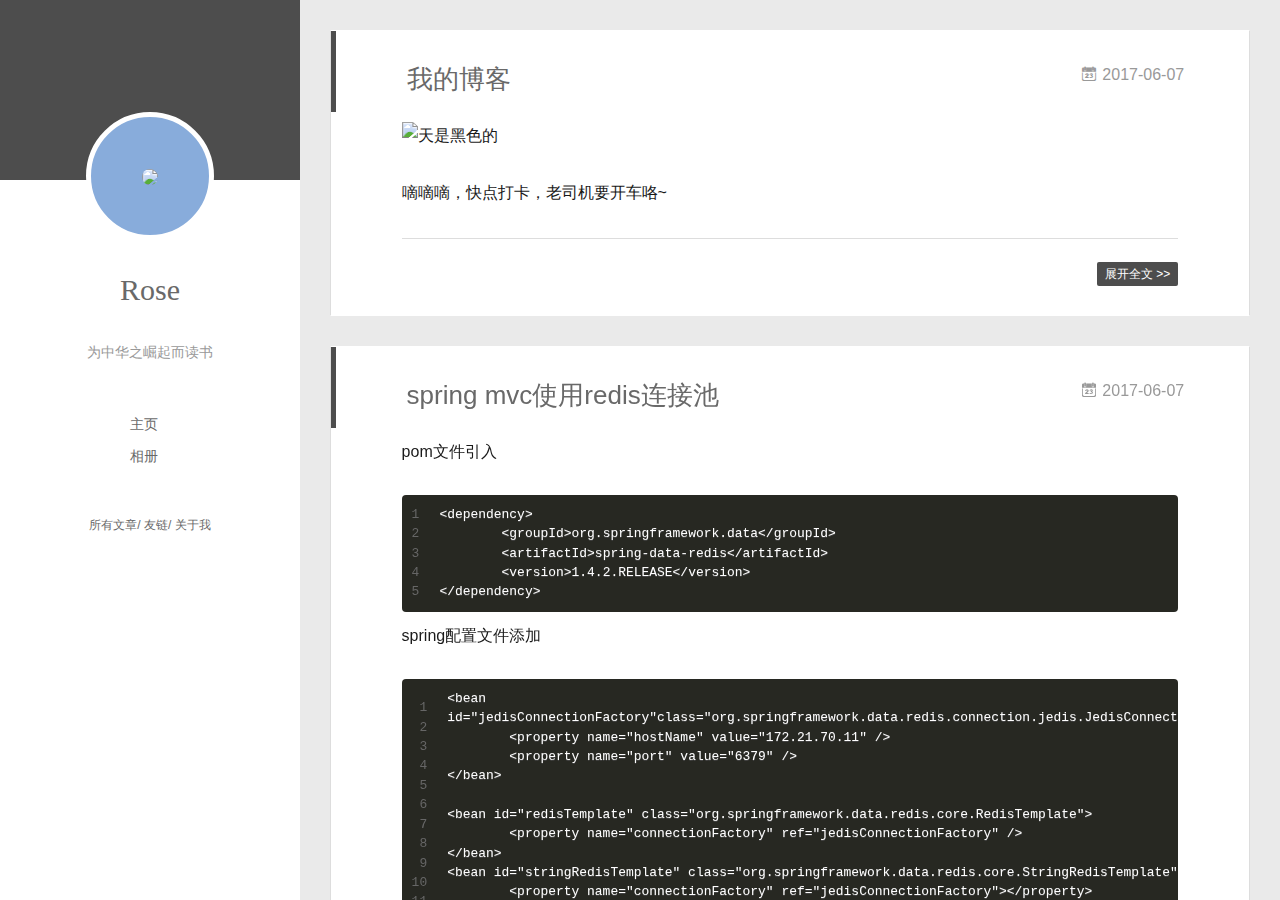
==== index.html @ de8b9ded "Site updated: 2017-06-10 13:35:21" ====
<!DOCTYPE html>
<html>
<head>
  <meta charset="utf-8">
  
  <meta name="renderer" content="webkit">
  <meta http-equiv="X-UA-Compatible" content="IE=edge" >
  <link rel="dns-prefetch" href="http://yoursite.com">
  <title>Rose的博客</title>
  <meta name="viewport" content="width=device-width, initial-scale=1, maximum-scale=1">
  <meta property="og:type" content="website">
<meta property="og:title" content="Rose的博客">
<meta property="og:url" content="http://yoursite.com/index.html">
<meta property="og:site_name" content="Rose的博客">
<meta name="twitter:card" content="summary">
<meta name="twitter:title" content="Rose的博客">
  
    <link rel="alternative" href="/atom.xml" title="Rose的博客" type="application/atom+xml">
  
  
    <link rel="icon" href="/favicon.png">
  
  <link rel="stylesheet" type="text/css" href="/./main.b3331d.css">
  <style type="text/css">
  
    #container.show {
      background: linear-gradient(200deg,#a0cfe4,#e8c37e);
    }
  </style>
  

  

</head>

<body>
  <div id="container" q-class="show:isCtnShow">
    <canvas id="anm-canvas" class="anm-canvas"></canvas>
    <div class="left-col" q-class="show:isShow">
      
<div class="overlay" style="background: #4d4d4d"></div>
<div class="intrude-less">
	<header id="header" class="inner">
		<a href="/" class="profilepic">
			<img src="http://n1.itc.cn/img8/wb/recom/2016/04/27/146168792695970413.PNG" class="js-avatar">
		</a>
		<hgroup>
		  <h1 class="header-author"><a href="/">Rose</a></h1>
		</hgroup>
		
		<p class="header-subtitle">为中华之崛起而读书</p>
		

		<nav class="header-menu">
			<ul>
			
				<li><a href="/">主页</a></li>
	        
				<li><a href="/photos">相册</a></li>
	        
			</ul>
		</nav>
		<nav class="header-smart-menu">
    		
    			
    			<a q-on="click: openSlider(e, 'innerArchive')" href="javascript:void(0)">所有文章</a>
    			
            
    			
    			<a q-on="click: openSlider(e, 'friends')" href="javascript:void(0)">友链</a>
    			
            
    			
    			<a q-on="click: openSlider(e, 'aboutme')" href="javascript:void(0)">关于我</a>
    			
            
		</nav>
		<!--<nav class="header-nav">
			<div class="social">
				
					<a class="github" target="_blank" href="#" title="github"><i class="icon-github"></i></a>
		        
					<a class="weibo" target="_blank" href="#" title="weibo"><i class="icon-weibo"></i></a>
		        
					<a class="rss" target="_blank" href="#" title="rss"><i class="icon-rss"></i></a>
		        
					<a class="zhihu" target="_blank" href="#" title="zhihu"><i class="icon-zhihu"></i></a>
		        
			</div>
		</nav>-->
		<!--开启网易云播放器-->
		<nav class="header-music">
			<iframe frameborder="no" border="0" marginwidth="0" marginheight="0" width="100%" height="86" src="//music.163.com/outchain/player?type=2&id=21151698&auto=1&height=66"></iframe>
		</nav>
	</header>		
</div>

    </div>
    <div class="mid-col" q-class="show:isShow,hide:isShow|isFalse">
      
<nav id="mobile-nav">
  	<div class="overlay js-overlay" style="background: #4d4d4d"></div>
	<div class="btnctn js-mobile-btnctn">
  		<div class="slider-trigger list" q-on="click: openSlider(e)"><i class="icon icon-sort"></i></div>
	</div>
	<div class="intrude-less">
		<header id="header" class="inner">
			<div class="profilepic">
				<img src="http://n1.itc.cn/img8/wb/recom/2016/04/27/146168792695970413.PNG" class="js-avatar">
			</div>
			<hgroup>
			  <h1 class="header-author js-header-author">Rose</h1>
			</hgroup>
			
			<p class="header-subtitle"><i class="icon icon-quo-left"></i>为中华之崛起而读书<i class="icon icon-quo-right"></i></p>
			
			
			
				
			
				
			
			
			
			<nav class="header-nav">
				<div class="social">
					
						<a class="github" target="_blank" href="#" title="github"><i class="icon-github"></i></a>
			        
						<a class="weibo" target="_blank" href="#" title="weibo"><i class="icon-weibo"></i></a>
			        
						<a class="rss" target="_blank" href="#" title="rss"><i class="icon-rss"></i></a>
			        
						<a class="zhihu" target="_blank" href="#" title="zhihu"><i class="icon-zhihu"></i></a>
			        
				</div>
			</nav>

			<nav class="header-menu js-header-menu">
				<ul style="width: 50%">
				
				
					<li style="width: 50%"><a href="/">主页</a></li>
		        
					<li style="width: 50%"><a href="/photos">相册</a></li>
		        
				</ul>
			</nav>
		</header>				
	</div>
	<div class="mobile-mask" style="display:none" q-show="isShow"></div>
</nav>

      <div id="wrapper" class="body-wrap">
        <div class="menu-l">
          <div class="canvas-wrap">
            <canvas data-colors="#eaeaea" data-sectionHeight="100" data-contentId="js-content" id="myCanvas1" class="anm-canvas"></canvas>
          </div>
          <div id="js-content" class="content-ll">
            
  
    <article id="post-我的博客" class="article article-type-post  article-index" itemscope itemprop="blogPost">
  <div class="article-inner">
    
      <header class="article-header">
        
  
    <h1 itemprop="name">
      <a class="article-title" href="/2017/06/07/我的博客/">我的博客</a>
    </h1>
  

        
        <a href="/2017/06/07/我的博客/" class="archive-article-date">
  	<time datetime="2017-06-07T07:52:07.000Z" itemprop="datePublished"><i class="icon-calendar icon"></i>2017-06-07</time>
</a>
        
      </header>
    
    <div class="article-entry" itemprop="articleBody">
      
        <p><img src="http://or6ahc8gl.bkt.clouddn.com/20150116_9f513b3c2cc00fd066b4bbe339ff9fe0.png" alt="天是黑色的"></p>
<p>嘀嘀嘀，快点打卡，老司机要开车咯~</p>

      

      
    </div>
    <div class="article-info article-info-index">
      
      
      

      
        <p class="article-more-link">
          <a class="article-more-a" href="/2017/06/07/我的博客/">展开全文 >></a>
        </p>
      

      
      <div class="clearfix"></div>
    </div>
  </div>
</article>





  
    <article id="post-springmvc使用redis连接池" class="article article-type-post  article-index" itemscope itemprop="blogPost">
  <div class="article-inner">
    
      <header class="article-header">
        
  
    <h1 itemprop="name">
      <a class="article-title" href="/2017/06/07/springmvc使用redis连接池/">spring mvc使用redis连接池</a>
    </h1>
  

        
        <a href="/2017/06/07/springmvc使用redis连接池/" class="archive-article-date">
  	<time datetime="2017-06-07T07:52:07.000Z" itemprop="datePublished"><i class="icon-calendar icon"></i>2017-06-07</time>
</a>
        
      </header>
    
    <div class="article-entry" itemprop="articleBody">
      
        <p>pom文件引入</p>
<figure class="highlight plain"><table><tr><td class="gutter"><pre><div class="line">1</div><div class="line">2</div><div class="line">3</div><div class="line">4</div><div class="line">5</div></pre></td><td class="code"><pre><div class="line">&lt;dependency&gt;</div><div class="line">	&lt;groupId&gt;org.springframework.data&lt;/groupId&gt;</div><div class="line">	&lt;artifactId&gt;spring-data-redis&lt;/artifactId&gt;</div><div class="line">	&lt;version&gt;1.4.2.RELEASE&lt;/version&gt;</div><div class="line">&lt;/dependency&gt;</div></pre></td></tr></table></figure>
<p>spring配置文件添加</p>
<figure class="highlight plain"><table><tr><td class="gutter"><pre><div class="line">1</div><div class="line">2</div><div class="line">3</div><div class="line">4</div><div class="line">5</div><div class="line">6</div><div class="line">7</div><div class="line">8</div><div class="line">9</div><div class="line">10</div><div class="line">11</div></pre></td><td class="code"><pre><div class="line">&lt;bean id=&quot;jedisConnectionFactory&quot;class=&quot;org.springframework.data.redis.connection.jedis.JedisConnectionFactory&quot;&gt;</div><div class="line">	&lt;property name=&quot;hostName&quot; value=&quot;172.21.70.11&quot; /&gt;</div><div class="line">	&lt;property name=&quot;port&quot; value=&quot;6379&quot; /&gt;</div><div class="line">&lt;/bean&gt;</div><div class="line"></div><div class="line">&lt;bean id=&quot;redisTemplate&quot; class=&quot;org.springframework.data.redis.core.RedisTemplate&quot;&gt;</div><div class="line">	&lt;property name=&quot;connectionFactory&quot; ref=&quot;jedisConnectionFactory&quot; /&gt;</div><div class="line">&lt;/bean&gt;</div><div class="line">&lt;bean id=&quot;stringRedisTemplate&quot; class=&quot;org.springframework.data.redis.core.StringRedisTemplate&quot;&gt;</div><div class="line">	&lt;property name=&quot;connectionFactory&quot; ref=&quot;jedisConnectionFactory&quot;&gt;&lt;/property&gt;</div><div class="line">&lt;/bean&gt;</div></pre></td></tr></table></figure>
<p>具体简单调用</p>
<figure class="highlight plain"><table><tr><td class="gutter"><pre><div class="line">1</div><div class="line">2</div><div class="line">3</div><div class="line">4</div></pre></td><td class="code"><pre><div class="line">@Autowired</div><div class="line">private RedisTemplate&lt;String, String&gt; redisTemplate;</div><div class="line">@Autowired</div><div class="line">StringRedisTemplate stringRedisTemplate;</div></pre></td></tr></table></figure>
<figure class="highlight plain"><table><tr><td class="gutter"><pre><div class="line">1</div><div class="line">2</div><div class="line">3</div></pre></td><td class="code"><pre><div class="line">redisTemplate.opsForValue().set(&quot;2&quot;, &quot;666666666666&quot;);</div><div class="line">stringRedisTemplate.opsForValue().set(&quot;2&quot;, &quot;666666666666&quot;);</div><div class="line">System.out.println(redisTemplate.opsForValue().get(&quot;2&quot;));</div></pre></td></tr></table></figure>

      

      
    </div>
    <div class="article-info article-info-index">
      
      
	<div class="article-tag tagcloud">
		<i class="icon-price-tags icon"></i>
		<ul class="article-tag-list">
			 
        		<li class="article-tag-list-item">
        			<a href="javascript:void(0)" class="js-tag article-tag-list-link color1">redis</a>
        		</li>
      		
		</ul>
	</div>

      

      
        <p class="article-more-link">
          <a class="article-more-a" href="/2017/06/07/springmvc使用redis连接池/">展开全文 >></a>
        </p>
      

      
      <div class="clearfix"></div>
    </div>
  </div>
</article>





  
    <article id="post-距离高考还有26天的叨念" class="article article-type-post  article-index" itemscope itemprop="blogPost">
  <div class="article-inner">
    
      <header class="article-header">
        
  
    <h1 itemprop="name">
      <a class="article-title" href="/2017/06/07/距离高考还有26天的叨念/">距离高考还有26天的叨念…</a>
    </h1>
  

        
        <a href="/2017/06/07/距离高考还有26天的叨念/" class="archive-article-date">
  	<time datetime="2017-06-07T07:52:07.000Z" itemprop="datePublished"><i class="icon-calendar icon"></i>2017-06-07</time>
</a>
        
      </header>
    
    <div class="article-entry" itemprop="articleBody">
      
        <p><img src="http://img.blog.csdn.net/20170607162119386?watermark/2/text/aHR0cDovL2Jsb2cuY3Nkbi5uZXQveGl4aXhpYXM=/font/5a6L5L2T/fontsize/400/fill/I0JBQkFCMA==/dissolve/70/gravity/SouthEast" alt="天是黑色的"></p>
<p>五月，本应该是阳光灿烂、挥洒激情的季节。</p>
<p>但是作为我们高三的这些苦难的孩子，却也只能整天面对着四面是墙的日子无聊的过着。看着教室前面的倒记时牌，心中百感交加，恐惧、害怕，但是却也有种莫名的高兴，期待着可以早点结束，离开这个熟悉的不能在熟悉的地方。</p>
<p>一朝入学堂，终生深似海，从哇哇落地，从自己年少懵懂，从自己能开始记事起。现在算下来也应该有十五年了，太多的遗憾，曾经的曾经，到头来却还是一场空。。。</p>
<p>还有26天了，看着身边的同学，有的重生，有的沉沦。高三，注定是高中最不平凡的一年，所以你总是会在学校操场上、体育场上看见有人，有高三生在打篮球，挥汗如雨，寻找着这片刻的激情，只有在这时，没有烦恼，没有压抑，尽情的发泄。。。          </p>
<p>但是，不管怎样，既然自己选择了这条路，哪怕在苦，就算是在跪着咱也要走完。想想26天后，有了属于自己朝思暮想的长假，还可以睡懒觉，所以呢！现在咱努力，要让这最后的这些天过的充实，结果不管怎样，只要咱以后别后悔就行，高三的同学们，一起加油吧～COME ON～是男人，你就应该雄起！       </p>
<p>最后祝所有的高三生能在最后那场战争上取得成功，抄起你那平凡的笔，写下不平凡的答卷，写下不平凡的一生。。。­</p>

      

      
    </div>
    <div class="article-info article-info-index">
      
      
      

      
        <p class="article-more-link">
          <a class="article-more-a" href="/2017/06/07/距离高考还有26天的叨念/">展开全文 >></a>
        </p>
      

      
      <div class="clearfix"></div>
    </div>
  </div>
</article>





  
  


          </div>
        </div>
      </div>
      <footer id="footer">
  <div class="outer">
    <div id="footer-info">
    	<div class="footer-left">
    		&copy; 2017 Rose
    	</div>
      	<div class="footer-right">
      		
			by Canada
      	</div>
    </div>
  </div>
</footer>
    </div>
    <script>
	var yiliaConfig = {
		mathjax: false,
		isHome: true,
		isPost: false,
		isArchive: false,
		isTag: false,
		isCategory: false,
		open_in_new: false,
		root: "/",
		innerArchive: true,
		showTags: false
	}
</script>

<script>!function(t){function n(e){if(r[e])return r[e].exports;var i=r[e]={exports:{},id:e,loaded:!1};return t[e].call(i.exports,i,i.exports,n),i.loaded=!0,i.exports}var r={};n.m=t,n.c=r,n.p="./",n(0)}([function(t,n,r){r(194),t.exports=r(190)},function(t,n,r){var e=r(3),i=r(52),o=r(27),u=r(28),c=r(53),f="prototype",a=function(t,n,r){var s,l,h,v,p=t&a.F,d=t&a.G,y=t&a.S,g=t&a.P,b=t&a.B,m=d?e:y?e[n]||(e[n]={}):(e[n]||{})[f],x=d?i:i[n]||(i[n]={}),w=x[f]||(x[f]={});d&&(r=n);for(s in r)l=!p&&m&&void 0!==m[s],h=(l?m:r)[s],v=b&&l?c(h,e):g&&"function"==typeof h?c(Function.call,h):h,m&&u(m,s,h,t&a.U),x[s]!=h&&o(x,s,v),g&&w[s]!=h&&(w[s]=h)};e.core=i,a.F=1,a.G=2,a.S=4,a.P=8,a.B=16,a.W=32,a.U=64,a.R=128,t.exports=a},function(t,n,r){var e=r(6);t.exports=function(t){if(!e(t))throw TypeError(t+" is not an object!");return t}},function(t,n){var r=t.exports="undefined"!=typeof window&&window.Math==Math?window:"undefined"!=typeof self&&self.Math==Math?self:Function("return this")();"number"==typeof __g&&(__g=r)},function(t,n){t.exports=function(t){try{return!!t()}catch(t){return!0}}},function(t,n){var r=t.exports="undefined"!=typeof window&&window.Math==Math?window:"undefined"!=typeof self&&self.Math==Math?self:Function("return this")();"number"==typeof __g&&(__g=r)},function(t,n){t.exports=function(t){return"object"==typeof t?null!==t:"function"==typeof t}},function(t,n,r){var e=r(126)("wks"),i=r(76),o=r(3).Symbol,u="function"==typeof o;(t.exports=function(t){return e[t]||(e[t]=u&&o[t]||(u?o:i)("Symbol."+t))}).store=e},function(t,n){var r={}.hasOwnProperty;t.exports=function(t,n){return r.call(t,n)}},function(t,n,r){var e=r(94),i=r(33);t.exports=function(t){return e(i(t))}},function(t,n,r){t.exports=!r(4)(function(){return 7!=Object.defineProperty({},"a",{get:function(){return 7}}).a})},function(t,n,r){var e=r(2),i=r(167),o=r(50),u=Object.defineProperty;n.f=r(10)?Object.defineProperty:function(t,n,r){if(e(t),n=o(n,!0),e(r),i)try{return u(t,n,r)}catch(t){}if("get"in r||"set"in r)throw TypeError("Accessors not supported!");return"value"in r&&(t[n]=r.value),t}},function(t,n,r){t.exports=!r(18)(function(){return 7!=Object.defineProperty({},"a",{get:function(){return 7}}).a})},function(t,n,r){var e=r(14),i=r(22);t.exports=r(12)?function(t,n,r){return e.f(t,n,i(1,r))}:function(t,n,r){return t[n]=r,t}},function(t,n,r){var e=r(20),i=r(58),o=r(42),u=Object.defineProperty;n.f=r(12)?Object.defineProperty:function(t,n,r){if(e(t),n=o(n,!0),e(r),i)try{return u(t,n,r)}catch(t){}if("get"in r||"set"in r)throw TypeError("Accessors not supported!");return"value"in r&&(t[n]=r.value),t}},function(t,n,r){var e=r(40)("wks"),i=r(23),o=r(5).Symbol,u="function"==typeof o;(t.exports=function(t){return e[t]||(e[t]=u&&o[t]||(u?o:i)("Symbol."+t))}).store=e},function(t,n,r){var e=r(67),i=Math.min;t.exports=function(t){return t>0?i(e(t),9007199254740991):0}},function(t,n,r){var e=r(46);t.exports=function(t){return Object(e(t))}},function(t,n){t.exports=function(t){try{return!!t()}catch(t){return!0}}},function(t,n,r){var e=r(63),i=r(34);t.exports=Object.keys||function(t){return e(t,i)}},function(t,n,r){var e=r(21);t.exports=function(t){if(!e(t))throw TypeError(t+" is not an object!");return t}},function(t,n){t.exports=function(t){return"object"==typeof t?null!==t:"function"==typeof t}},function(t,n){t.exports=function(t,n){return{enumerable:!(1&t),configurable:!(2&t),writable:!(4&t),value:n}}},function(t,n){var r=0,e=Math.random();t.exports=function(t){return"Symbol(".concat(void 0===t?"":t,")_",(++r+e).toString(36))}},function(t,n){var r={}.hasOwnProperty;t.exports=function(t,n){return r.call(t,n)}},function(t,n){var r=t.exports={version:"2.4.0"};"number"==typeof __e&&(__e=r)},function(t,n){t.exports=function(t){if("function"!=typeof t)throw TypeError(t+" is not a function!");return t}},function(t,n,r){var e=r(11),i=r(66);t.exports=r(10)?function(t,n,r){return e.f(t,n,i(1,r))}:function(t,n,r){return t[n]=r,t}},function(t,n,r){var e=r(3),i=r(27),o=r(24),u=r(76)("src"),c="toString",f=Function[c],a=(""+f).split(c);r(52).inspectSource=function(t){return f.call(t)},(t.exports=function(t,n,r,c){var f="function"==typeof r;f&&(o(r,"name")||i(r,"name",n)),t[n]!==r&&(f&&(o(r,u)||i(r,u,t[n]?""+t[n]:a.join(String(n)))),t===e?t[n]=r:c?t[n]?t[n]=r:i(t,n,r):(delete t[n],i(t,n,r)))})(Function.prototype,c,function(){return"function"==typeof this&&this[u]||f.call(this)})},function(t,n,r){var e=r(1),i=r(4),o=r(46),u=function(t,n,r,e){var i=String(o(t)),u="<"+n;return""!==r&&(u+=" "+r+'="'+String(e).replace(/"/g,"&quot;")+'"'),u+">"+i+"</"+n+">"};t.exports=function(t,n){var r={};r[t]=n(u),e(e.P+e.F*i(function(){var n=""[t]('"');return n!==n.toLowerCase()||n.split('"').length>3}),"String",r)}},function(t,n,r){var e=r(115),i=r(46);t.exports=function(t){return e(i(t))}},function(t,n,r){var e=r(116),i=r(66),o=r(30),u=r(50),c=r(24),f=r(167),a=Object.getOwnPropertyDescriptor;n.f=r(10)?a:function(t,n){if(t=o(t),n=u(n,!0),f)try{return a(t,n)}catch(t){}if(c(t,n))return i(!e.f.call(t,n),t[n])}},function(t,n,r){var e=r(24),i=r(17),o=r(145)("IE_PROTO"),u=Object.prototype;t.exports=Object.getPrototypeOf||function(t){return t=i(t),e(t,o)?t[o]:"function"==typeof t.constructor&&t instanceof t.constructor?t.constructor.prototype:t instanceof Object?u:null}},function(t,n){t.exports=function(t){if(void 0==t)throw TypeError("Can't call method on  "+t);return t}},function(t,n){t.exports="constructor,hasOwnProperty,isPrototypeOf,propertyIsEnumerable,toLocaleString,toString,valueOf".split(",")},function(t,n){t.exports={}},function(t,n){t.exports=!0},function(t,n){n.f={}.propertyIsEnumerable},function(t,n,r){var e=r(14).f,i=r(8),o=r(15)("toStringTag");t.exports=function(t,n,r){t&&!i(t=r?t:t.prototype,o)&&e(t,o,{configurable:!0,value:n})}},function(t,n,r){var e=r(40)("keys"),i=r(23);t.exports=function(t){return e[t]||(e[t]=i(t))}},function(t,n,r){var e=r(5),i="__core-js_shared__",o=e[i]||(e[i]={});t.exports=function(t){return o[t]||(o[t]={})}},function(t,n){var r=Math.ceil,e=Math.floor;t.exports=function(t){return isNaN(t=+t)?0:(t>0?e:r)(t)}},function(t,n,r){var e=r(21);t.exports=function(t,n){if(!e(t))return t;var r,i;if(n&&"function"==typeof(r=t.toString)&&!e(i=r.call(t)))return i;if("function"==typeof(r=t.valueOf)&&!e(i=r.call(t)))return i;if(!n&&"function"==typeof(r=t.toString)&&!e(i=r.call(t)))return i;throw TypeError("Can't convert object to primitive value")}},function(t,n,r){var e=r(5),i=r(25),o=r(36),u=r(44),c=r(14).f;t.exports=function(t){var n=i.Symbol||(i.Symbol=o?{}:e.Symbol||{});"_"==t.charAt(0)||t in n||c(n,t,{value:u.f(t)})}},function(t,n,r){n.f=r(15)},function(t,n){var r={}.toString;t.exports=function(t){return r.call(t).slice(8,-1)}},function(t,n){t.exports=function(t){if(void 0==t)throw TypeError("Can't call method on  "+t);return t}},function(t,n,r){var e=r(4);t.exports=function(t,n){return!!t&&e(function(){n?t.call(null,function(){},1):t.call(null)})}},function(t,n,r){var e=r(53),i=r(115),o=r(17),u=r(16),c=r(202);t.exports=function(t,n){var r=1==t,f=2==t,a=3==t,s=4==t,l=6==t,h=5==t||l,v=n||c;return function(n,c,p){for(var d,y,g=o(n),b=i(g),m=e(c,p,3),x=u(b.length),w=0,S=r?v(n,x):f?v(n,0):void 0;x>w;w++)if((h||w in b)&&(d=b[w],y=m(d,w,g),t))if(r)S[w]=y;else if(y)switch(t){case 3:return!0;case 5:return d;case 6:return w;case 2:S.push(d)}else if(s)return!1;return l?-1:a||s?s:S}}},function(t,n,r){var e=r(1),i=r(52),o=r(4);t.exports=function(t,n){var r=(i.Object||{})[t]||Object[t],u={};u[t]=n(r),e(e.S+e.F*o(function(){r(1)}),"Object",u)}},function(t,n,r){var e=r(6);t.exports=function(t,n){if(!e(t))return t;var r,i;if(n&&"function"==typeof(r=t.toString)&&!e(i=r.call(t)))return i;if("function"==typeof(r=t.valueOf)&&!e(i=r.call(t)))return i;if(!n&&"function"==typeof(r=t.toString)&&!e(i=r.call(t)))return i;throw TypeError("Can't convert object to primitive value")}},function(t,n,r){var e=r(5),i=r(25),o=r(91),u=r(13),c="prototype",f=function(t,n,r){var a,s,l,h=t&f.F,v=t&f.G,p=t&f.S,d=t&f.P,y=t&f.B,g=t&f.W,b=v?i:i[n]||(i[n]={}),m=b[c],x=v?e:p?e[n]:(e[n]||{})[c];v&&(r=n);for(a in r)(s=!h&&x&&void 0!==x[a])&&a in b||(l=s?x[a]:r[a],b[a]=v&&"function"!=typeof x[a]?r[a]:y&&s?o(l,e):g&&x[a]==l?function(t){var n=function(n,r,e){if(this instanceof t){switch(arguments.length){case 0:return new t;case 1:return new t(n);case 2:return new t(n,r)}return new t(n,r,e)}return t.apply(this,arguments)};return n[c]=t[c],n}(l):d&&"function"==typeof l?o(Function.call,l):l,d&&((b.virtual||(b.virtual={}))[a]=l,t&f.R&&m&&!m[a]&&u(m,a,l)))};f.F=1,f.G=2,f.S=4,f.P=8,f.B=16,f.W=32,f.U=64,f.R=128,t.exports=f},function(t,n){var r=t.exports={version:"2.4.0"};"number"==typeof __e&&(__e=r)},function(t,n,r){var e=r(26);t.exports=function(t,n,r){if(e(t),void 0===n)return t;switch(r){case 1:return function(r){return t.call(n,r)};case 2:return function(r,e){return t.call(n,r,e)};case 3:return function(r,e,i){return t.call(n,r,e,i)}}return function(){return t.apply(n,arguments)}}},function(t,n,r){var e=r(183),i=r(1),o=r(126)("metadata"),u=o.store||(o.store=new(r(186))),c=function(t,n,r){var i=u.get(t);if(!i){if(!r)return;u.set(t,i=new e)}var o=i.get(n);if(!o){if(!r)return;i.set(n,o=new e)}return o},f=function(t,n,r){var e=c(n,r,!1);return void 0!==e&&e.has(t)},a=function(t,n,r){var e=c(n,r,!1);return void 0===e?void 0:e.get(t)},s=function(t,n,r,e){c(r,e,!0).set(t,n)},l=function(t,n){var r=c(t,n,!1),e=[];return r&&r.forEach(function(t,n){e.push(n)}),e},h=function(t){return void 0===t||"symbol"==typeof t?t:String(t)},v=function(t){i(i.S,"Reflect",t)};t.exports={store:u,map:c,has:f,get:a,set:s,keys:l,key:h,exp:v}},function(t,n,r){"use strict";if(r(10)){var e=r(69),i=r(3),o=r(4),u=r(1),c=r(127),f=r(152),a=r(53),s=r(68),l=r(66),h=r(27),v=r(73),p=r(67),d=r(16),y=r(75),g=r(50),b=r(24),m=r(180),x=r(114),w=r(6),S=r(17),_=r(137),O=r(70),E=r(32),P=r(71).f,j=r(154),F=r(76),M=r(7),A=r(48),N=r(117),T=r(146),I=r(155),k=r(80),L=r(123),R=r(74),C=r(130),D=r(160),U=r(11),W=r(31),G=U.f,B=W.f,V=i.RangeError,z=i.TypeError,q=i.Uint8Array,K="ArrayBuffer",J="Shared"+K,Y="BYTES_PER_ELEMENT",H="prototype",$=Array[H],X=f.ArrayBuffer,Q=f.DataView,Z=A(0),tt=A(2),nt=A(3),rt=A(4),et=A(5),it=A(6),ot=N(!0),ut=N(!1),ct=I.values,ft=I.keys,at=I.entries,st=$.lastIndexOf,lt=$.reduce,ht=$.reduceRight,vt=$.join,pt=$.sort,dt=$.slice,yt=$.toString,gt=$.toLocaleString,bt=M("iterator"),mt=M("toStringTag"),xt=F("typed_constructor"),wt=F("def_constructor"),St=c.CONSTR,_t=c.TYPED,Ot=c.VIEW,Et="Wrong length!",Pt=A(1,function(t,n){return Tt(T(t,t[wt]),n)}),jt=o(function(){return 1===new q(new Uint16Array([1]).buffer)[0]}),Ft=!!q&&!!q[H].set&&o(function(){new q(1).set({})}),Mt=function(t,n){if(void 0===t)throw z(Et);var r=+t,e=d(t);if(n&&!m(r,e))throw V(Et);return e},At=function(t,n){var r=p(t);if(r<0||r%n)throw V("Wrong offset!");return r},Nt=function(t){if(w(t)&&_t in t)return t;throw z(t+" is not a typed array!")},Tt=function(t,n){if(!(w(t)&&xt in t))throw z("It is not a typed array constructor!");return new t(n)},It=function(t,n){return kt(T(t,t[wt]),n)},kt=function(t,n){for(var r=0,e=n.length,i=Tt(t,e);e>r;)i[r]=n[r++];return i},Lt=function(t,n,r){G(t,n,{get:function(){return this._d[r]}})},Rt=function(t){var n,r,e,i,o,u,c=S(t),f=arguments.length,s=f>1?arguments[1]:void 0,l=void 0!==s,h=j(c);if(void 0!=h&&!_(h)){for(u=h.call(c),e=[],n=0;!(o=u.next()).done;n++)e.push(o.value);c=e}for(l&&f>2&&(s=a(s,arguments[2],2)),n=0,r=d(c.length),i=Tt(this,r);r>n;n++)i[n]=l?s(c[n],n):c[n];return i},Ct=function(){for(var t=0,n=arguments.length,r=Tt(this,n);n>t;)r[t]=arguments[t++];return r},Dt=!!q&&o(function(){gt.call(new q(1))}),Ut=function(){return gt.apply(Dt?dt.call(Nt(this)):Nt(this),arguments)},Wt={copyWithin:function(t,n){return D.call(Nt(this),t,n,arguments.length>2?arguments[2]:void 0)},every:function(t){return rt(Nt(this),t,arguments.length>1?arguments[1]:void 0)},fill:function(t){return C.apply(Nt(this),arguments)},filter:function(t){return It(this,tt(Nt(this),t,arguments.length>1?arguments[1]:void 0))},find:function(t){return et(Nt(this),t,arguments.length>1?arguments[1]:void 0)},findIndex:function(t){return it(Nt(this),t,arguments.length>1?arguments[1]:void 0)},forEach:function(t){Z(Nt(this),t,arguments.length>1?arguments[1]:void 0)},indexOf:function(t){return ut(Nt(this),t,arguments.length>1?arguments[1]:void 0)},includes:function(t){return ot(Nt(this),t,arguments.length>1?arguments[1]:void 0)},join:function(t){return vt.apply(Nt(this),arguments)},lastIndexOf:function(t){return st.apply(Nt(this),arguments)},map:function(t){return Pt(Nt(this),t,arguments.length>1?arguments[1]:void 0)},reduce:function(t){return lt.apply(Nt(this),arguments)},reduceRight:function(t){return ht.apply(Nt(this),arguments)},reverse:function(){for(var t,n=this,r=Nt(n).length,e=Math.floor(r/2),i=0;i<e;)t=n[i],n[i++]=n[--r],n[r]=t;return n},some:function(t){return nt(Nt(this),t,arguments.length>1?arguments[1]:void 0)},sort:function(t){return pt.call(Nt(this),t)},subarray:function(t,n){var r=Nt(this),e=r.length,i=y(t,e);return new(T(r,r[wt]))(r.buffer,r.byteOffset+i*r.BYTES_PER_ELEMENT,d((void 0===n?e:y(n,e))-i))}},Gt=function(t,n){return It(this,dt.call(Nt(this),t,n))},Bt=function(t){Nt(this);var n=At(arguments[1],1),r=this.length,e=S(t),i=d(e.length),o=0;if(i+n>r)throw V(Et);for(;o<i;)this[n+o]=e[o++]},Vt={entries:function(){return at.call(Nt(this))},keys:function(){return ft.call(Nt(this))},values:function(){return ct.call(Nt(this))}},zt=function(t,n){return w(t)&&t[_t]&&"symbol"!=typeof n&&n in t&&String(+n)==String(n)},qt=function(t,n){return zt(t,n=g(n,!0))?l(2,t[n]):B(t,n)},Kt=function(t,n,r){return!(zt(t,n=g(n,!0))&&w(r)&&b(r,"value"))||b(r,"get")||b(r,"set")||r.configurable||b(r,"writable")&&!r.writable||b(r,"enumerable")&&!r.enumerable?G(t,n,r):(t[n]=r.value,t)};St||(W.f=qt,U.f=Kt),u(u.S+u.F*!St,"Object",{getOwnPropertyDescriptor:qt,defineProperty:Kt}),o(function(){yt.call({})})&&(yt=gt=function(){return vt.call(this)});var Jt=v({},Wt);v(Jt,Vt),h(Jt,bt,Vt.values),v(Jt,{slice:Gt,set:Bt,constructor:function(){},toString:yt,toLocaleString:Ut}),Lt(Jt,"buffer","b"),Lt(Jt,"byteOffset","o"),Lt(Jt,"byteLength","l"),Lt(Jt,"length","e"),G(Jt,mt,{get:function(){return this[_t]}}),t.exports=function(t,n,r,f){f=!!f;var a=t+(f?"Clamped":"")+"Array",l="Uint8Array"!=a,v="get"+t,p="set"+t,y=i[a],g=y||{},b=y&&E(y),m=!y||!c.ABV,S={},_=y&&y[H],j=function(t,r){var e=t._d;return e.v[v](r*n+e.o,jt)},F=function(t,r,e){var i=t._d;f&&(e=(e=Math.round(e))<0?0:e>255?255:255&e),i.v[p](r*n+i.o,e,jt)},M=function(t,n){G(t,n,{get:function(){return j(this,n)},set:function(t){return F(this,n,t)},enumerable:!0})};m?(y=r(function(t,r,e,i){s(t,y,a,"_d");var o,u,c,f,l=0,v=0;if(w(r)){if(!(r instanceof X||(f=x(r))==K||f==J))return _t in r?kt(y,r):Rt.call(y,r);o=r,v=At(e,n);var p=r.byteLength;if(void 0===i){if(p%n)throw V(Et);if((u=p-v)<0)throw V(Et)}else if((u=d(i)*n)+v>p)throw V(Et);c=u/n}else c=Mt(r,!0),u=c*n,o=new X(u);for(h(t,"_d",{b:o,o:v,l:u,e:c,v:new Q(o)});l<c;)M(t,l++)}),_=y[H]=O(Jt),h(_,"constructor",y)):L(function(t){new y(null),new y(t)},!0)||(y=r(function(t,r,e,i){s(t,y,a);var o;return w(r)?r instanceof X||(o=x(r))==K||o==J?void 0!==i?new g(r,At(e,n),i):void 0!==e?new g(r,At(e,n)):new g(r):_t in r?kt(y,r):Rt.call(y,r):new g(Mt(r,l))}),Z(b!==Function.prototype?P(g).concat(P(b)):P(g),function(t){t in y||h(y,t,g[t])}),y[H]=_,e||(_.constructor=y));var A=_[bt],N=!!A&&("values"==A.name||void 0==A.name),T=Vt.values;h(y,xt,!0),h(_,_t,a),h(_,Ot,!0),h(_,wt,y),(f?new y(1)[mt]==a:mt in _)||G(_,mt,{get:function(){return a}}),S[a]=y,u(u.G+u.W+u.F*(y!=g),S),u(u.S,a,{BYTES_PER_ELEMENT:n,from:Rt,of:Ct}),Y in _||h(_,Y,n),u(u.P,a,Wt),R(a),u(u.P+u.F*Ft,a,{set:Bt}),u(u.P+u.F*!N,a,Vt),u(u.P+u.F*(_.toString!=yt),a,{toString:yt}),u(u.P+u.F*o(function(){new y(1).slice()}),a,{slice:Gt}),u(u.P+u.F*(o(function(){return[1,2].toLocaleString()!=new y([1,2]).toLocaleString()})||!o(function(){_.toLocaleString.call([1,2])})),a,{toLocaleString:Ut}),k[a]=N?A:T,e||N||h(_,bt,T)}}else t.exports=function(){}},function(t,n){var r={}.toString;t.exports=function(t){return r.call(t).slice(8,-1)}},function(t,n,r){var e=r(21),i=r(5).document,o=e(i)&&e(i.createElement);t.exports=function(t){return o?i.createElement(t):{}}},function(t,n,r){t.exports=!r(12)&&!r(18)(function(){return 7!=Object.defineProperty(r(57)("div"),"a",{get:function(){return 7}}).a})},function(t,n,r){"use strict";var e=r(36),i=r(51),o=r(64),u=r(13),c=r(8),f=r(35),a=r(96),s=r(38),l=r(103),h=r(15)("iterator"),v=!([].keys&&"next"in[].keys()),p="keys",d="values",y=function(){return this};t.exports=function(t,n,r,g,b,m,x){a(r,n,g);var w,S,_,O=function(t){if(!v&&t in F)return F[t];switch(t){case p:case d:return function(){return new r(this,t)}}return function(){return new r(this,t)}},E=n+" Iterator",P=b==d,j=!1,F=t.prototype,M=F[h]||F["@@iterator"]||b&&F[b],A=M||O(b),N=b?P?O("entries"):A:void 0,T="Array"==n?F.entries||M:M;if(T&&(_=l(T.call(new t)))!==Object.prototype&&(s(_,E,!0),e||c(_,h)||u(_,h,y)),P&&M&&M.name!==d&&(j=!0,A=function(){return M.call(this)}),e&&!x||!v&&!j&&F[h]||u(F,h,A),f[n]=A,f[E]=y,b)if(w={values:P?A:O(d),keys:m?A:O(p),entries:N},x)for(S in w)S in F||o(F,S,w[S]);else i(i.P+i.F*(v||j),n,w);return w}},function(t,n,r){var e=r(20),i=r(100),o=r(34),u=r(39)("IE_PROTO"),c=function(){},f="prototype",a=function(){var t,n=r(57)("iframe"),e=o.length;for(n.style.display="none",r(93).appendChild(n),n.src="javascript:",t=n.contentWindow.document,t.open(),t.write("<script>document.F=Object<\/script>"),t.close(),a=t.F;e--;)delete a[f][o[e]];return a()};t.exports=Object.create||function(t,n){var r;return null!==t?(c[f]=e(t),r=new c,c[f]=null,r[u]=t):r=a(),void 0===n?r:i(r,n)}},function(t,n,r){var e=r(63),i=r(34).concat("length","prototype");n.f=Object.getOwnPropertyNames||function(t){return e(t,i)}},function(t,n){n.f=Object.getOwnPropertySymbols},function(t,n,r){var e=r(8),i=r(9),o=r(90)(!1),u=r(39)("IE_PROTO");t.exports=function(t,n){var r,c=i(t),f=0,a=[];for(r in c)r!=u&&e(c,r)&&a.push(r);for(;n.length>f;)e(c,r=n[f++])&&(~o(a,r)||a.push(r));return a}},function(t,n,r){t.exports=r(13)},function(t,n,r){var e=r(76)("meta"),i=r(6),o=r(24),u=r(11).f,c=0,f=Object.isExtensible||function(){return!0},a=!r(4)(function(){return f(Object.preventExtensions({}))}),s=function(t){u(t,e,{value:{i:"O"+ ++c,w:{}}})},l=function(t,n){if(!i(t))return"symbol"==typeof t?t:("string"==typeof t?"S":"P")+t;if(!o(t,e)){if(!f(t))return"F";if(!n)return"E";s(t)}return t[e].i},h=function(t,n){if(!o(t,e)){if(!f(t))return!0;if(!n)return!1;s(t)}return t[e].w},v=function(t){return a&&p.NEED&&f(t)&&!o(t,e)&&s(t),t},p=t.exports={KEY:e,NEED:!1,fastKey:l,getWeak:h,onFreeze:v}},function(t,n){t.exports=function(t,n){return{enumerable:!(1&t),configurable:!(2&t),writable:!(4&t),value:n}}},function(t,n){var r=Math.ceil,e=Math.floor;t.exports=function(t){return isNaN(t=+t)?0:(t>0?e:r)(t)}},function(t,n){t.exports=function(t,n,r,e){if(!(t instanceof n)||void 0!==e&&e in t)throw TypeError(r+": incorrect invocation!");return t}},function(t,n){t.exports=!1},function(t,n,r){var e=r(2),i=r(173),o=r(133),u=r(145)("IE_PROTO"),c=function(){},f="prototype",a=function(){var t,n=r(132)("iframe"),e=o.length;for(n.style.display="none",r(135).appendChild(n),n.src="javascript:",t=n.contentWindow.document,t.open(),t.write("<script>document.F=Object<\/script>"),t.close(),a=t.F;e--;)delete a[f][o[e]];return a()};t.exports=Object.create||function(t,n){var r;return null!==t?(c[f]=e(t),r=new c,c[f]=null,r[u]=t):r=a(),void 0===n?r:i(r,n)}},function(t,n,r){var e=r(175),i=r(133).concat("length","prototype");n.f=Object.getOwnPropertyNames||function(t){return e(t,i)}},function(t,n,r){var e=r(175),i=r(133);t.exports=Object.keys||function(t){return e(t,i)}},function(t,n,r){var e=r(28);t.exports=function(t,n,r){for(var i in n)e(t,i,n[i],r);return t}},function(t,n,r){"use strict";var e=r(3),i=r(11),o=r(10),u=r(7)("species");t.exports=function(t){var n=e[t];o&&n&&!n[u]&&i.f(n,u,{configurable:!0,get:function(){return this}})}},function(t,n,r){var e=r(67),i=Math.max,o=Math.min;t.exports=function(t,n){return t=e(t),t<0?i(t+n,0):o(t,n)}},function(t,n){var r=0,e=Math.random();t.exports=function(t){return"Symbol(".concat(void 0===t?"":t,")_",(++r+e).toString(36))}},function(t,n,r){var e=r(33);t.exports=function(t){return Object(e(t))}},function(t,n,r){var e=r(7)("unscopables"),i=Array.prototype;void 0==i[e]&&r(27)(i,e,{}),t.exports=function(t){i[e][t]=!0}},function(t,n,r){var e=r(53),i=r(169),o=r(137),u=r(2),c=r(16),f=r(154),a={},s={},n=t.exports=function(t,n,r,l,h){var v,p,d,y,g=h?function(){return t}:f(t),b=e(r,l,n?2:1),m=0;if("function"!=typeof g)throw TypeError(t+" is not iterable!");if(o(g)){for(v=c(t.length);v>m;m++)if((y=n?b(u(p=t[m])[0],p[1]):b(t[m]))===a||y===s)return y}else for(d=g.call(t);!(p=d.next()).done;)if((y=i(d,b,p.value,n))===a||y===s)return y};n.BREAK=a,n.RETURN=s},function(t,n){t.exports={}},function(t,n,r){var e=r(11).f,i=r(24),o=r(7)("toStringTag");t.exports=function(t,n,r){t&&!i(t=r?t:t.prototype,o)&&e(t,o,{configurable:!0,value:n})}},function(t,n,r){var e=r(1),i=r(46),o=r(4),u=r(150),c="["+u+"]",f="​",a=RegExp("^"+c+c+"*"),s=RegExp(c+c+"*$"),l=function(t,n,r){var i={},c=o(function(){return!!u[t]()||f[t]()!=f}),a=i[t]=c?n(h):u[t];r&&(i[r]=a),e(e.P+e.F*c,"String",i)},h=l.trim=function(t,n){return t=String(i(t)),1&n&&(t=t.replace(a,"")),2&n&&(t=t.replace(s,"")),t};t.exports=l},function(t,n,r){t.exports={default:r(86),__esModule:!0}},function(t,n,r){t.exports={default:r(87),__esModule:!0}},function(t,n,r){"use strict";function e(t){return t&&t.__esModule?t:{default:t}}n.__esModule=!0;var i=r(84),o=e(i),u=r(83),c=e(u),f="function"==typeof c.default&&"symbol"==typeof o.default?function(t){return typeof t}:function(t){return t&&"function"==typeof c.default&&t.constructor===c.default&&t!==c.default.prototype?"symbol":typeof t};n.default="function"==typeof c.default&&"symbol"===f(o.default)?function(t){return void 0===t?"undefined":f(t)}:function(t){return t&&"function"==typeof c.default&&t.constructor===c.default&&t!==c.default.prototype?"symbol":void 0===t?"undefined":f(t)}},function(t,n,r){r(110),r(108),r(111),r(112),t.exports=r(25).Symbol},function(t,n,r){r(109),r(113),t.exports=r(44).f("iterator")},function(t,n){t.exports=function(t){if("function"!=typeof t)throw TypeError(t+" is not a function!");return t}},function(t,n){t.exports=function(){}},function(t,n,r){var e=r(9),i=r(106),o=r(105);t.exports=function(t){return function(n,r,u){var c,f=e(n),a=i(f.length),s=o(u,a);if(t&&r!=r){for(;a>s;)if((c=f[s++])!=c)return!0}else for(;a>s;s++)if((t||s in f)&&f[s]===r)return t||s||0;return!t&&-1}}},function(t,n,r){var e=r(88);t.exports=function(t,n,r){if(e(t),void 0===n)return t;switch(r){case 1:return function(r){return t.call(n,r)};case 2:return function(r,e){return t.call(n,r,e)};case 3:return function(r,e,i){return t.call(n,r,e,i)}}return function(){return t.apply(n,arguments)}}},function(t,n,r){var e=r(19),i=r(62),o=r(37);t.exports=function(t){var n=e(t),r=i.f;if(r)for(var u,c=r(t),f=o.f,a=0;c.length>a;)f.call(t,u=c[a++])&&n.push(u);return n}},function(t,n,r){t.exports=r(5).document&&document.documentElement},function(t,n,r){var e=r(56);t.exports=Object("z").propertyIsEnumerable(0)?Object:function(t){return"String"==e(t)?t.split(""):Object(t)}},function(t,n,r){var e=r(56);t.exports=Array.isArray||function(t){return"Array"==e(t)}},function(t,n,r){"use strict";var e=r(60),i=r(22),o=r(38),u={};r(13)(u,r(15)("iterator"),function(){return this}),t.exports=function(t,n,r){t.prototype=e(u,{next:i(1,r)}),o(t,n+" Iterator")}},function(t,n){t.exports=function(t,n){return{value:n,done:!!t}}},function(t,n,r){var e=r(19),i=r(9);t.exports=function(t,n){for(var r,o=i(t),u=e(o),c=u.length,f=0;c>f;)if(o[r=u[f++]]===n)return r}},function(t,n,r){var e=r(23)("meta"),i=r(21),o=r(8),u=r(14).f,c=0,f=Object.isExtensible||function(){return!0},a=!r(18)(function(){return f(Object.preventExtensions({}))}),s=function(t){u(t,e,{value:{i:"O"+ ++c,w:{}}})},l=function(t,n){if(!i(t))return"symbol"==typeof t?t:("string"==typeof t?"S":"P")+t;if(!o(t,e)){if(!f(t))return"F";if(!n)return"E";s(t)}return t[e].i},h=function(t,n){if(!o(t,e)){if(!f(t))return!0;if(!n)return!1;s(t)}return t[e].w},v=function(t){return a&&p.NEED&&f(t)&&!o(t,e)&&s(t),t},p=t.exports={KEY:e,NEED:!1,fastKey:l,getWeak:h,onFreeze:v}},function(t,n,r){var e=r(14),i=r(20),o=r(19);t.exports=r(12)?Object.defineProperties:function(t,n){i(t);for(var r,u=o(n),c=u.length,f=0;c>f;)e.f(t,r=u[f++],n[r]);return t}},function(t,n,r){var e=r(37),i=r(22),o=r(9),u=r(42),c=r(8),f=r(58),a=Object.getOwnPropertyDescriptor;n.f=r(12)?a:function(t,n){if(t=o(t),n=u(n,!0),f)try{return a(t,n)}catch(t){}if(c(t,n))return i(!e.f.call(t,n),t[n])}},function(t,n,r){var e=r(9),i=r(61).f,o={}.toString,u="object"==typeof window&&window&&Object.getOwnPropertyNames?Object.getOwnPropertyNames(window):[],c=function(t){try{return i(t)}catch(t){return u.slice()}};t.exports.f=function(t){return u&&"[object Window]"==o.call(t)?c(t):i(e(t))}},function(t,n,r){var e=r(8),i=r(77),o=r(39)("IE_PROTO"),u=Object.prototype;t.exports=Object.getPrototypeOf||function(t){return t=i(t),e(t,o)?t[o]:"function"==typeof t.constructor&&t instanceof t.constructor?t.constructor.prototype:t instanceof Object?u:null}},function(t,n,r){var e=r(41),i=r(33);t.exports=function(t){return function(n,r){var o,u,c=String(i(n)),f=e(r),a=c.length;return f<0||f>=a?t?"":void 0:(o=c.charCodeAt(f),o<55296||o>56319||f+1===a||(u=c.charCodeAt(f+1))<56320||u>57343?t?c.charAt(f):o:t?c.slice(f,f+2):u-56320+(o-55296<<10)+65536)}}},function(t,n,r){var e=r(41),i=Math.max,o=Math.min;t.exports=function(t,n){return t=e(t),t<0?i(t+n,0):o(t,n)}},function(t,n,r){var e=r(41),i=Math.min;t.exports=function(t){return t>0?i(e(t),9007199254740991):0}},function(t,n,r){"use strict";var e=r(89),i=r(97),o=r(35),u=r(9);t.exports=r(59)(Array,"Array",function(t,n){this._t=u(t),this._i=0,this._k=n},function(){var t=this._t,n=this._k,r=this._i++;return!t||r>=t.length?(this._t=void 0,i(1)):"keys"==n?i(0,r):"values"==n?i(0,t[r]):i(0,[r,t[r]])},"values"),o.Arguments=o.Array,e("keys"),e("values"),e("entries")},function(t,n){},function(t,n,r){"use strict";var e=r(104)(!0);r(59)(String,"String",function(t){this._t=String(t),this._i=0},function(){var t,n=this._t,r=this._i;return r>=n.length?{value:void 0,done:!0}:(t=e(n,r),this._i+=t.length,{value:t,done:!1})})},function(t,n,r){"use strict";var e=r(5),i=r(8),o=r(12),u=r(51),c=r(64),f=r(99).KEY,a=r(18),s=r(40),l=r(38),h=r(23),v=r(15),p=r(44),d=r(43),y=r(98),g=r(92),b=r(95),m=r(20),x=r(9),w=r(42),S=r(22),_=r(60),O=r(102),E=r(101),P=r(14),j=r(19),F=E.f,M=P.f,A=O.f,N=e.Symbol,T=e.JSON,I=T&&T.stringify,k="prototype",L=v("_hidden"),R=v("toPrimitive"),C={}.propertyIsEnumerable,D=s("symbol-registry"),U=s("symbols"),W=s("op-symbols"),G=Object[k],B="function"==typeof N,V=e.QObject,z=!V||!V[k]||!V[k].findChild,q=o&&a(function(){return 7!=_(M({},"a",{get:function(){return M(this,"a",{value:7}).a}})).a})?function(t,n,r){var e=F(G,n);e&&delete G[n],M(t,n,r),e&&t!==G&&M(G,n,e)}:M,K=function(t){var n=U[t]=_(N[k]);return n._k=t,n},J=B&&"symbol"==typeof N.iterator?function(t){return"symbol"==typeof t}:function(t){return t instanceof N},Y=function(t,n,r){return t===G&&Y(W,n,r),m(t),n=w(n,!0),m(r),i(U,n)?(r.enumerable?(i(t,L)&&t[L][n]&&(t[L][n]=!1),r=_(r,{enumerable:S(0,!1)})):(i(t,L)||M(t,L,S(1,{})),t[L][n]=!0),q(t,n,r)):M(t,n,r)},H=function(t,n){m(t);for(var r,e=g(n=x(n)),i=0,o=e.length;o>i;)Y(t,r=e[i++],n[r]);return t},$=function(t,n){return void 0===n?_(t):H(_(t),n)},X=function(t){var n=C.call(this,t=w(t,!0));return!(this===G&&i(U,t)&&!i(W,t))&&(!(n||!i(this,t)||!i(U,t)||i(this,L)&&this[L][t])||n)},Q=function(t,n){if(t=x(t),n=w(n,!0),t!==G||!i(U,n)||i(W,n)){var r=F(t,n);return!r||!i(U,n)||i(t,L)&&t[L][n]||(r.enumerable=!0),r}},Z=function(t){for(var n,r=A(x(t)),e=[],o=0;r.length>o;)i(U,n=r[o++])||n==L||n==f||e.push(n);return e},tt=function(t){for(var n,r=t===G,e=A(r?W:x(t)),o=[],u=0;e.length>u;)!i(U,n=e[u++])||r&&!i(G,n)||o.push(U[n]);return o};B||(N=function(){if(this instanceof N)throw TypeError("Symbol is not a constructor!");var t=h(arguments.length>0?arguments[0]:void 0),n=function(r){this===G&&n.call(W,r),i(this,L)&&i(this[L],t)&&(this[L][t]=!1),q(this,t,S(1,r))};return o&&z&&q(G,t,{configurable:!0,set:n}),K(t)},c(N[k],"toString",function(){return this._k}),E.f=Q,P.f=Y,r(61).f=O.f=Z,r(37).f=X,r(62).f=tt,o&&!r(36)&&c(G,"propertyIsEnumerable",X,!0),p.f=function(t){return K(v(t))}),u(u.G+u.W+u.F*!B,{Symbol:N});for(var nt="hasInstance,isConcatSpreadable,iterator,match,replace,search,species,split,toPrimitive,toStringTag,unscopables".split(","),rt=0;nt.length>rt;)v(nt[rt++]);for(var nt=j(v.store),rt=0;nt.length>rt;)d(nt[rt++]);u(u.S+u.F*!B,"Symbol",{for:function(t){return i(D,t+="")?D[t]:D[t]=N(t)},keyFor:function(t){if(J(t))return y(D,t);throw TypeError(t+" is not a symbol!")},useSetter:function(){z=!0},useSimple:function(){z=!1}}),u(u.S+u.F*!B,"Object",{create:$,defineProperty:Y,defineProperties:H,getOwnPropertyDescriptor:Q,getOwnPropertyNames:Z,getOwnPropertySymbols:tt}),T&&u(u.S+u.F*(!B||a(function(){var t=N();return"[null]"!=I([t])||"{}"!=I({a:t})||"{}"!=I(Object(t))})),"JSON",{stringify:function(t){if(void 0!==t&&!J(t)){for(var n,r,e=[t],i=1;arguments.length>i;)e.push(arguments[i++]);return n=e[1],"function"==typeof n&&(r=n),!r&&b(n)||(n=function(t,n){if(r&&(n=r.call(this,t,n)),!J(n))return n}),e[1]=n,I.apply(T,e)}}}),N[k][R]||r(13)(N[k],R,N[k].valueOf),l(N,"Symbol"),l(Math,"Math",!0),l(e.JSON,"JSON",!0)},function(t,n,r){r(43)("asyncIterator")},function(t,n,r){r(43)("observable")},function(t,n,r){r(107);for(var e=r(5),i=r(13),o=r(35),u=r(15)("toStringTag"),c=["NodeList","DOMTokenList","MediaList","StyleSheetList","CSSRuleList"],f=0;f<5;f++){var a=c[f],s=e[a],l=s&&s.prototype;l&&!l[u]&&i(l,u,a),o[a]=o.Array}},function(t,n,r){var e=r(45),i=r(7)("toStringTag"),o="Arguments"==e(function(){return arguments}()),u=function(t,n){try{return t[n]}catch(t){}};t.exports=function(t){var n,r,c;return void 0===t?"Undefined":null===t?"Null":"string"==typeof(r=u(n=Object(t),i))?r:o?e(n):"Object"==(c=e(n))&&"function"==typeof n.callee?"Arguments":c}},function(t,n,r){var e=r(45);t.exports=Object("z").propertyIsEnumerable(0)?Object:function(t){return"String"==e(t)?t.split(""):Object(t)}},function(t,n){n.f={}.propertyIsEnumerable},function(t,n,r){var e=r(30),i=r(16),o=r(75);t.exports=function(t){return function(n,r,u){var c,f=e(n),a=i(f.length),s=o(u,a);if(t&&r!=r){for(;a>s;)if((c=f[s++])!=c)return!0}else for(;a>s;s++)if((t||s in f)&&f[s]===r)return t||s||0;return!t&&-1}}},function(t,n,r){"use strict";var e=r(3),i=r(1),o=r(28),u=r(73),c=r(65),f=r(79),a=r(68),s=r(6),l=r(4),h=r(123),v=r(81),p=r(136);t.exports=function(t,n,r,d,y,g){var b=e[t],m=b,x=y?"set":"add",w=m&&m.prototype,S={},_=function(t){var n=w[t];o(w,t,"delete"==t?function(t){return!(g&&!s(t))&&n.call(this,0===t?0:t)}:"has"==t?function(t){return!(g&&!s(t))&&n.call(this,0===t?0:t)}:"get"==t?function(t){return g&&!s(t)?void 0:n.call(this,0===t?0:t)}:"add"==t?function(t){return n.call(this,0===t?0:t),this}:function(t,r){return n.call(this,0===t?0:t,r),this})};if("function"==typeof m&&(g||w.forEach&&!l(function(){(new m).entries().next()}))){var O=new m,E=O[x](g?{}:-0,1)!=O,P=l(function(){O.has(1)}),j=h(function(t){new m(t)}),F=!g&&l(function(){for(var t=new m,n=5;n--;)t[x](n,n);return!t.has(-0)});j||(m=n(function(n,r){a(n,m,t);var e=p(new b,n,m);return void 0!=r&&f(r,y,e[x],e),e}),m.prototype=w,w.constructor=m),(P||F)&&(_("delete"),_("has"),y&&_("get")),(F||E)&&_(x),g&&w.clear&&delete w.clear}else m=d.getConstructor(n,t,y,x),u(m.prototype,r),c.NEED=!0;return v(m,t),S[t]=m,i(i.G+i.W+i.F*(m!=b),S),g||d.setStrong(m,t,y),m}},function(t,n,r){"use strict";var e=r(27),i=r(28),o=r(4),u=r(46),c=r(7);t.exports=function(t,n,r){var f=c(t),a=r(u,f,""[t]),s=a[0],l=a[1];o(function(){var n={};return n[f]=function(){return 7},7!=""[t](n)})&&(i(String.prototype,t,s),e(RegExp.prototype,f,2==n?function(t,n){return l.call(t,this,n)}:function(t){return l.call(t,this)}))}
},function(t,n,r){"use strict";var e=r(2);t.exports=function(){var t=e(this),n="";return t.global&&(n+="g"),t.ignoreCase&&(n+="i"),t.multiline&&(n+="m"),t.unicode&&(n+="u"),t.sticky&&(n+="y"),n}},function(t,n){t.exports=function(t,n,r){var e=void 0===r;switch(n.length){case 0:return e?t():t.call(r);case 1:return e?t(n[0]):t.call(r,n[0]);case 2:return e?t(n[0],n[1]):t.call(r,n[0],n[1]);case 3:return e?t(n[0],n[1],n[2]):t.call(r,n[0],n[1],n[2]);case 4:return e?t(n[0],n[1],n[2],n[3]):t.call(r,n[0],n[1],n[2],n[3])}return t.apply(r,n)}},function(t,n,r){var e=r(6),i=r(45),o=r(7)("match");t.exports=function(t){var n;return e(t)&&(void 0!==(n=t[o])?!!n:"RegExp"==i(t))}},function(t,n,r){var e=r(7)("iterator"),i=!1;try{var o=[7][e]();o.return=function(){i=!0},Array.from(o,function(){throw 2})}catch(t){}t.exports=function(t,n){if(!n&&!i)return!1;var r=!1;try{var o=[7],u=o[e]();u.next=function(){return{done:r=!0}},o[e]=function(){return u},t(o)}catch(t){}return r}},function(t,n,r){t.exports=r(69)||!r(4)(function(){var t=Math.random();__defineSetter__.call(null,t,function(){}),delete r(3)[t]})},function(t,n){n.f=Object.getOwnPropertySymbols},function(t,n,r){var e=r(3),i="__core-js_shared__",o=e[i]||(e[i]={});t.exports=function(t){return o[t]||(o[t]={})}},function(t,n,r){for(var e,i=r(3),o=r(27),u=r(76),c=u("typed_array"),f=u("view"),a=!(!i.ArrayBuffer||!i.DataView),s=a,l=0,h="Int8Array,Uint8Array,Uint8ClampedArray,Int16Array,Uint16Array,Int32Array,Uint32Array,Float32Array,Float64Array".split(",");l<9;)(e=i[h[l++]])?(o(e.prototype,c,!0),o(e.prototype,f,!0)):s=!1;t.exports={ABV:a,CONSTR:s,TYPED:c,VIEW:f}},function(t,n){"use strict";var r={versions:function(){var t=window.navigator.userAgent;return{trident:t.indexOf("Trident")>-1,presto:t.indexOf("Presto")>-1,webKit:t.indexOf("AppleWebKit")>-1,gecko:t.indexOf("Gecko")>-1&&-1==t.indexOf("KHTML"),mobile:!!t.match(/AppleWebKit.*Mobile.*/),ios:!!t.match(/\(i[^;]+;( U;)? CPU.+Mac OS X/),android:t.indexOf("Android")>-1||t.indexOf("Linux")>-1,iPhone:t.indexOf("iPhone")>-1||t.indexOf("Mac")>-1,iPad:t.indexOf("iPad")>-1,webApp:-1==t.indexOf("Safari"),weixin:-1==t.indexOf("MicroMessenger")}}()};t.exports=r},function(t,n,r){"use strict";var e=r(85),i=function(t){return t&&t.__esModule?t:{default:t}}(e),o=function(){function t(t,n,e){return n||e?String.fromCharCode(n||e):r[t]||t}function n(t){return e[t]}var r={"&quot;":'"',"&lt;":"<","&gt;":">","&amp;":"&","&nbsp;":" "},e={};for(var u in r)e[r[u]]=u;return r["&apos;"]="'",e["'"]="&#39;",{encode:function(t){return t?(""+t).replace(/['<> "&]/g,n).replace(/\r?\n/g,"<br/>").replace(/\s/g,"&nbsp;"):""},decode:function(n){return n?(""+n).replace(/<br\s*\/?>/gi,"\n").replace(/&quot;|&lt;|&gt;|&amp;|&nbsp;|&apos;|&#(\d+);|&#(\d+)/g,t).replace(/\u00a0/g," "):""},encodeBase16:function(t){if(!t)return t;t+="";for(var n=[],r=0,e=t.length;e>r;r++)n.push(t.charCodeAt(r).toString(16).toUpperCase());return n.join("")},encodeBase16forJSON:function(t){if(!t)return t;t=t.replace(/[\u4E00-\u9FBF]/gi,function(t){return escape(t).replace("%u","\\u")});for(var n=[],r=0,e=t.length;e>r;r++)n.push(t.charCodeAt(r).toString(16).toUpperCase());return n.join("")},decodeBase16:function(t){if(!t)return t;t+="";for(var n=[],r=0,e=t.length;e>r;r+=2)n.push(String.fromCharCode("0x"+t.slice(r,r+2)));return n.join("")},encodeObject:function(t){if(t instanceof Array)for(var n=0,r=t.length;r>n;n++)t[n]=o.encodeObject(t[n]);else if("object"==(void 0===t?"undefined":(0,i.default)(t)))for(var e in t)t[e]=o.encodeObject(t[e]);else if("string"==typeof t)return o.encode(t);return t},loadScript:function(t){var n=document.createElement("script");document.getElementsByTagName("body")[0].appendChild(n),n.setAttribute("src",t)},addLoadEvent:function(t){var n=window.onload;"function"!=typeof window.onload?window.onload=t:window.onload=function(){n(),t()}}}}();t.exports=o},function(t,n,r){"use strict";var e=r(17),i=r(75),o=r(16);t.exports=function(t){for(var n=e(this),r=o(n.length),u=arguments.length,c=i(u>1?arguments[1]:void 0,r),f=u>2?arguments[2]:void 0,a=void 0===f?r:i(f,r);a>c;)n[c++]=t;return n}},function(t,n,r){"use strict";var e=r(11),i=r(66);t.exports=function(t,n,r){n in t?e.f(t,n,i(0,r)):t[n]=r}},function(t,n,r){var e=r(6),i=r(3).document,o=e(i)&&e(i.createElement);t.exports=function(t){return o?i.createElement(t):{}}},function(t,n){t.exports="constructor,hasOwnProperty,isPrototypeOf,propertyIsEnumerable,toLocaleString,toString,valueOf".split(",")},function(t,n,r){var e=r(7)("match");t.exports=function(t){var n=/./;try{"/./"[t](n)}catch(r){try{return n[e]=!1,!"/./"[t](n)}catch(t){}}return!0}},function(t,n,r){t.exports=r(3).document&&document.documentElement},function(t,n,r){var e=r(6),i=r(144).set;t.exports=function(t,n,r){var o,u=n.constructor;return u!==r&&"function"==typeof u&&(o=u.prototype)!==r.prototype&&e(o)&&i&&i(t,o),t}},function(t,n,r){var e=r(80),i=r(7)("iterator"),o=Array.prototype;t.exports=function(t){return void 0!==t&&(e.Array===t||o[i]===t)}},function(t,n,r){var e=r(45);t.exports=Array.isArray||function(t){return"Array"==e(t)}},function(t,n,r){"use strict";var e=r(70),i=r(66),o=r(81),u={};r(27)(u,r(7)("iterator"),function(){return this}),t.exports=function(t,n,r){t.prototype=e(u,{next:i(1,r)}),o(t,n+" Iterator")}},function(t,n,r){"use strict";var e=r(69),i=r(1),o=r(28),u=r(27),c=r(24),f=r(80),a=r(139),s=r(81),l=r(32),h=r(7)("iterator"),v=!([].keys&&"next"in[].keys()),p="keys",d="values",y=function(){return this};t.exports=function(t,n,r,g,b,m,x){a(r,n,g);var w,S,_,O=function(t){if(!v&&t in F)return F[t];switch(t){case p:case d:return function(){return new r(this,t)}}return function(){return new r(this,t)}},E=n+" Iterator",P=b==d,j=!1,F=t.prototype,M=F[h]||F["@@iterator"]||b&&F[b],A=M||O(b),N=b?P?O("entries"):A:void 0,T="Array"==n?F.entries||M:M;if(T&&(_=l(T.call(new t)))!==Object.prototype&&(s(_,E,!0),e||c(_,h)||u(_,h,y)),P&&M&&M.name!==d&&(j=!0,A=function(){return M.call(this)}),e&&!x||!v&&!j&&F[h]||u(F,h,A),f[n]=A,f[E]=y,b)if(w={values:P?A:O(d),keys:m?A:O(p),entries:N},x)for(S in w)S in F||o(F,S,w[S]);else i(i.P+i.F*(v||j),n,w);return w}},function(t,n){var r=Math.expm1;t.exports=!r||r(10)>22025.465794806718||r(10)<22025.465794806718||-2e-17!=r(-2e-17)?function(t){return 0==(t=+t)?t:t>-1e-6&&t<1e-6?t+t*t/2:Math.exp(t)-1}:r},function(t,n){t.exports=Math.sign||function(t){return 0==(t=+t)||t!=t?t:t<0?-1:1}},function(t,n,r){var e=r(3),i=r(151).set,o=e.MutationObserver||e.WebKitMutationObserver,u=e.process,c=e.Promise,f="process"==r(45)(u);t.exports=function(){var t,n,r,a=function(){var e,i;for(f&&(e=u.domain)&&e.exit();t;){i=t.fn,t=t.next;try{i()}catch(e){throw t?r():n=void 0,e}}n=void 0,e&&e.enter()};if(f)r=function(){u.nextTick(a)};else if(o){var s=!0,l=document.createTextNode("");new o(a).observe(l,{characterData:!0}),r=function(){l.data=s=!s}}else if(c&&c.resolve){var h=c.resolve();r=function(){h.then(a)}}else r=function(){i.call(e,a)};return function(e){var i={fn:e,next:void 0};n&&(n.next=i),t||(t=i,r()),n=i}}},function(t,n,r){var e=r(6),i=r(2),o=function(t,n){if(i(t),!e(n)&&null!==n)throw TypeError(n+": can't set as prototype!")};t.exports={set:Object.setPrototypeOf||("__proto__"in{}?function(t,n,e){try{e=r(53)(Function.call,r(31).f(Object.prototype,"__proto__").set,2),e(t,[]),n=!(t instanceof Array)}catch(t){n=!0}return function(t,r){return o(t,r),n?t.__proto__=r:e(t,r),t}}({},!1):void 0),check:o}},function(t,n,r){var e=r(126)("keys"),i=r(76);t.exports=function(t){return e[t]||(e[t]=i(t))}},function(t,n,r){var e=r(2),i=r(26),o=r(7)("species");t.exports=function(t,n){var r,u=e(t).constructor;return void 0===u||void 0==(r=e(u)[o])?n:i(r)}},function(t,n,r){var e=r(67),i=r(46);t.exports=function(t){return function(n,r){var o,u,c=String(i(n)),f=e(r),a=c.length;return f<0||f>=a?t?"":void 0:(o=c.charCodeAt(f),o<55296||o>56319||f+1===a||(u=c.charCodeAt(f+1))<56320||u>57343?t?c.charAt(f):o:t?c.slice(f,f+2):u-56320+(o-55296<<10)+65536)}}},function(t,n,r){var e=r(122),i=r(46);t.exports=function(t,n,r){if(e(n))throw TypeError("String#"+r+" doesn't accept regex!");return String(i(t))}},function(t,n,r){"use strict";var e=r(67),i=r(46);t.exports=function(t){var n=String(i(this)),r="",o=e(t);if(o<0||o==1/0)throw RangeError("Count can't be negative");for(;o>0;(o>>>=1)&&(n+=n))1&o&&(r+=n);return r}},function(t,n){t.exports="\t\n\v\f\r   ᠎             　\u2028\u2029\ufeff"},function(t,n,r){var e,i,o,u=r(53),c=r(121),f=r(135),a=r(132),s=r(3),l=s.process,h=s.setImmediate,v=s.clearImmediate,p=s.MessageChannel,d=0,y={},g="onreadystatechange",b=function(){var t=+this;if(y.hasOwnProperty(t)){var n=y[t];delete y[t],n()}},m=function(t){b.call(t.data)};h&&v||(h=function(t){for(var n=[],r=1;arguments.length>r;)n.push(arguments[r++]);return y[++d]=function(){c("function"==typeof t?t:Function(t),n)},e(d),d},v=function(t){delete y[t]},"process"==r(45)(l)?e=function(t){l.nextTick(u(b,t,1))}:p?(i=new p,o=i.port2,i.port1.onmessage=m,e=u(o.postMessage,o,1)):s.addEventListener&&"function"==typeof postMessage&&!s.importScripts?(e=function(t){s.postMessage(t+"","*")},s.addEventListener("message",m,!1)):e=g in a("script")?function(t){f.appendChild(a("script"))[g]=function(){f.removeChild(this),b.call(t)}}:function(t){setTimeout(u(b,t,1),0)}),t.exports={set:h,clear:v}},function(t,n,r){"use strict";var e=r(3),i=r(10),o=r(69),u=r(127),c=r(27),f=r(73),a=r(4),s=r(68),l=r(67),h=r(16),v=r(71).f,p=r(11).f,d=r(130),y=r(81),g="ArrayBuffer",b="DataView",m="prototype",x="Wrong length!",w="Wrong index!",S=e[g],_=e[b],O=e.Math,E=e.RangeError,P=e.Infinity,j=S,F=O.abs,M=O.pow,A=O.floor,N=O.log,T=O.LN2,I="buffer",k="byteLength",L="byteOffset",R=i?"_b":I,C=i?"_l":k,D=i?"_o":L,U=function(t,n,r){var e,i,o,u=Array(r),c=8*r-n-1,f=(1<<c)-1,a=f>>1,s=23===n?M(2,-24)-M(2,-77):0,l=0,h=t<0||0===t&&1/t<0?1:0;for(t=F(t),t!=t||t===P?(i=t!=t?1:0,e=f):(e=A(N(t)/T),t*(o=M(2,-e))<1&&(e--,o*=2),t+=e+a>=1?s/o:s*M(2,1-a),t*o>=2&&(e++,o/=2),e+a>=f?(i=0,e=f):e+a>=1?(i=(t*o-1)*M(2,n),e+=a):(i=t*M(2,a-1)*M(2,n),e=0));n>=8;u[l++]=255&i,i/=256,n-=8);for(e=e<<n|i,c+=n;c>0;u[l++]=255&e,e/=256,c-=8);return u[--l]|=128*h,u},W=function(t,n,r){var e,i=8*r-n-1,o=(1<<i)-1,u=o>>1,c=i-7,f=r-1,a=t[f--],s=127&a;for(a>>=7;c>0;s=256*s+t[f],f--,c-=8);for(e=s&(1<<-c)-1,s>>=-c,c+=n;c>0;e=256*e+t[f],f--,c-=8);if(0===s)s=1-u;else{if(s===o)return e?NaN:a?-P:P;e+=M(2,n),s-=u}return(a?-1:1)*e*M(2,s-n)},G=function(t){return t[3]<<24|t[2]<<16|t[1]<<8|t[0]},B=function(t){return[255&t]},V=function(t){return[255&t,t>>8&255]},z=function(t){return[255&t,t>>8&255,t>>16&255,t>>24&255]},q=function(t){return U(t,52,8)},K=function(t){return U(t,23,4)},J=function(t,n,r){p(t[m],n,{get:function(){return this[r]}})},Y=function(t,n,r,e){var i=+r,o=l(i);if(i!=o||o<0||o+n>t[C])throw E(w);var u=t[R]._b,c=o+t[D],f=u.slice(c,c+n);return e?f:f.reverse()},H=function(t,n,r,e,i,o){var u=+r,c=l(u);if(u!=c||c<0||c+n>t[C])throw E(w);for(var f=t[R]._b,a=c+t[D],s=e(+i),h=0;h<n;h++)f[a+h]=s[o?h:n-h-1]},$=function(t,n){s(t,S,g);var r=+n,e=h(r);if(r!=e)throw E(x);return e};if(u.ABV){if(!a(function(){new S})||!a(function(){new S(.5)})){S=function(t){return new j($(this,t))};for(var X,Q=S[m]=j[m],Z=v(j),tt=0;Z.length>tt;)(X=Z[tt++])in S||c(S,X,j[X]);o||(Q.constructor=S)}var nt=new _(new S(2)),rt=_[m].setInt8;nt.setInt8(0,2147483648),nt.setInt8(1,2147483649),!nt.getInt8(0)&&nt.getInt8(1)||f(_[m],{setInt8:function(t,n){rt.call(this,t,n<<24>>24)},setUint8:function(t,n){rt.call(this,t,n<<24>>24)}},!0)}else S=function(t){var n=$(this,t);this._b=d.call(Array(n),0),this[C]=n},_=function(t,n,r){s(this,_,b),s(t,S,b);var e=t[C],i=l(n);if(i<0||i>e)throw E("Wrong offset!");if(r=void 0===r?e-i:h(r),i+r>e)throw E(x);this[R]=t,this[D]=i,this[C]=r},i&&(J(S,k,"_l"),J(_,I,"_b"),J(_,k,"_l"),J(_,L,"_o")),f(_[m],{getInt8:function(t){return Y(this,1,t)[0]<<24>>24},getUint8:function(t){return Y(this,1,t)[0]},getInt16:function(t){var n=Y(this,2,t,arguments[1]);return(n[1]<<8|n[0])<<16>>16},getUint16:function(t){var n=Y(this,2,t,arguments[1]);return n[1]<<8|n[0]},getInt32:function(t){return G(Y(this,4,t,arguments[1]))},getUint32:function(t){return G(Y(this,4,t,arguments[1]))>>>0},getFloat32:function(t){return W(Y(this,4,t,arguments[1]),23,4)},getFloat64:function(t){return W(Y(this,8,t,arguments[1]),52,8)},setInt8:function(t,n){H(this,1,t,B,n)},setUint8:function(t,n){H(this,1,t,B,n)},setInt16:function(t,n){H(this,2,t,V,n,arguments[2])},setUint16:function(t,n){H(this,2,t,V,n,arguments[2])},setInt32:function(t,n){H(this,4,t,z,n,arguments[2])},setUint32:function(t,n){H(this,4,t,z,n,arguments[2])},setFloat32:function(t,n){H(this,4,t,K,n,arguments[2])},setFloat64:function(t,n){H(this,8,t,q,n,arguments[2])}});y(S,g),y(_,b),c(_[m],u.VIEW,!0),n[g]=S,n[b]=_},function(t,n,r){var e=r(3),i=r(52),o=r(69),u=r(182),c=r(11).f;t.exports=function(t){var n=i.Symbol||(i.Symbol=o?{}:e.Symbol||{});"_"==t.charAt(0)||t in n||c(n,t,{value:u.f(t)})}},function(t,n,r){var e=r(114),i=r(7)("iterator"),o=r(80);t.exports=r(52).getIteratorMethod=function(t){if(void 0!=t)return t[i]||t["@@iterator"]||o[e(t)]}},function(t,n,r){"use strict";var e=r(78),i=r(170),o=r(80),u=r(30);t.exports=r(140)(Array,"Array",function(t,n){this._t=u(t),this._i=0,this._k=n},function(){var t=this._t,n=this._k,r=this._i++;return!t||r>=t.length?(this._t=void 0,i(1)):"keys"==n?i(0,r):"values"==n?i(0,t[r]):i(0,[r,t[r]])},"values"),o.Arguments=o.Array,e("keys"),e("values"),e("entries")},function(t,n){function r(t,n){t.classList?t.classList.add(n):t.className+=" "+n}t.exports=r},function(t,n){function r(t,n){if(t.classList)t.classList.remove(n);else{var r=new RegExp("(^|\\b)"+n.split(" ").join("|")+"(\\b|$)","gi");t.className=t.className.replace(r," ")}}t.exports=r},function(t,n){function r(){throw new Error("setTimeout has not been defined")}function e(){throw new Error("clearTimeout has not been defined")}function i(t){if(s===setTimeout)return setTimeout(t,0);if((s===r||!s)&&setTimeout)return s=setTimeout,setTimeout(t,0);try{return s(t,0)}catch(n){try{return s.call(null,t,0)}catch(n){return s.call(this,t,0)}}}function o(t){if(l===clearTimeout)return clearTimeout(t);if((l===e||!l)&&clearTimeout)return l=clearTimeout,clearTimeout(t);try{return l(t)}catch(n){try{return l.call(null,t)}catch(n){return l.call(this,t)}}}function u(){d&&v&&(d=!1,v.length?p=v.concat(p):y=-1,p.length&&c())}function c(){if(!d){var t=i(u);d=!0;for(var n=p.length;n;){for(v=p,p=[];++y<n;)v&&v[y].run();y=-1,n=p.length}v=null,d=!1,o(t)}}function f(t,n){this.fun=t,this.array=n}function a(){}var s,l,h=t.exports={};!function(){try{s="function"==typeof setTimeout?setTimeout:r}catch(t){s=r}try{l="function"==typeof clearTimeout?clearTimeout:e}catch(t){l=e}}();var v,p=[],d=!1,y=-1;h.nextTick=function(t){var n=new Array(arguments.length-1);if(arguments.length>1)for(var r=1;r<arguments.length;r++)n[r-1]=arguments[r];p.push(new f(t,n)),1!==p.length||d||i(c)},f.prototype.run=function(){this.fun.apply(null,this.array)},h.title="browser",h.browser=!0,h.env={},h.argv=[],h.version="",h.versions={},h.on=a,h.addListener=a,h.once=a,h.off=a,h.removeListener=a,h.removeAllListeners=a,h.emit=a,h.prependListener=a,h.prependOnceListener=a,h.listeners=function(t){return[]},h.binding=function(t){throw new Error("process.binding is not supported")},h.cwd=function(){return"/"},h.chdir=function(t){throw new Error("process.chdir is not supported")},h.umask=function(){return 0}},function(t,n,r){var e=r(45);t.exports=function(t,n){if("number"!=typeof t&&"Number"!=e(t))throw TypeError(n);return+t}},function(t,n,r){"use strict";var e=r(17),i=r(75),o=r(16);t.exports=[].copyWithin||function(t,n){var r=e(this),u=o(r.length),c=i(t,u),f=i(n,u),a=arguments.length>2?arguments[2]:void 0,s=Math.min((void 0===a?u:i(a,u))-f,u-c),l=1;for(f<c&&c<f+s&&(l=-1,f+=s-1,c+=s-1);s-- >0;)f in r?r[c]=r[f]:delete r[c],c+=l,f+=l;return r}},function(t,n,r){var e=r(79);t.exports=function(t,n){var r=[];return e(t,!1,r.push,r,n),r}},function(t,n,r){var e=r(26),i=r(17),o=r(115),u=r(16);t.exports=function(t,n,r,c,f){e(n);var a=i(t),s=o(a),l=u(a.length),h=f?l-1:0,v=f?-1:1;if(r<2)for(;;){if(h in s){c=s[h],h+=v;break}if(h+=v,f?h<0:l<=h)throw TypeError("Reduce of empty array with no initial value")}for(;f?h>=0:l>h;h+=v)h in s&&(c=n(c,s[h],h,a));return c}},function(t,n,r){"use strict";var e=r(26),i=r(6),o=r(121),u=[].slice,c={},f=function(t,n,r){if(!(n in c)){for(var e=[],i=0;i<n;i++)e[i]="a["+i+"]";c[n]=Function("F,a","return new F("+e.join(",")+")")}return c[n](t,r)};t.exports=Function.bind||function(t){var n=e(this),r=u.call(arguments,1),c=function(){var e=r.concat(u.call(arguments));return this instanceof c?f(n,e.length,e):o(n,e,t)};return i(n.prototype)&&(c.prototype=n.prototype),c}},function(t,n,r){"use strict";var e=r(11).f,i=r(70),o=r(73),u=r(53),c=r(68),f=r(46),a=r(79),s=r(140),l=r(170),h=r(74),v=r(10),p=r(65).fastKey,d=v?"_s":"size",y=function(t,n){var r,e=p(n);if("F"!==e)return t._i[e];for(r=t._f;r;r=r.n)if(r.k==n)return r};t.exports={getConstructor:function(t,n,r,s){var l=t(function(t,e){c(t,l,n,"_i"),t._i=i(null),t._f=void 0,t._l=void 0,t[d]=0,void 0!=e&&a(e,r,t[s],t)});return o(l.prototype,{clear:function(){for(var t=this,n=t._i,r=t._f;r;r=r.n)r.r=!0,r.p&&(r.p=r.p.n=void 0),delete n[r.i];t._f=t._l=void 0,t[d]=0},delete:function(t){var n=this,r=y(n,t);if(r){var e=r.n,i=r.p;delete n._i[r.i],r.r=!0,i&&(i.n=e),e&&(e.p=i),n._f==r&&(n._f=e),n._l==r&&(n._l=i),n[d]--}return!!r},forEach:function(t){c(this,l,"forEach");for(var n,r=u(t,arguments.length>1?arguments[1]:void 0,3);n=n?n.n:this._f;)for(r(n.v,n.k,this);n&&n.r;)n=n.p},has:function(t){return!!y(this,t)}}),v&&e(l.prototype,"size",{get:function(){return f(this[d])}}),l},def:function(t,n,r){var e,i,o=y(t,n);return o?o.v=r:(t._l=o={i:i=p(n,!0),k:n,v:r,p:e=t._l,n:void 0,r:!1},t._f||(t._f=o),e&&(e.n=o),t[d]++,"F"!==i&&(t._i[i]=o)),t},getEntry:y,setStrong:function(t,n,r){s(t,n,function(t,n){this._t=t,this._k=n,this._l=void 0},function(){for(var t=this,n=t._k,r=t._l;r&&r.r;)r=r.p;return t._t&&(t._l=r=r?r.n:t._t._f)?"keys"==n?l(0,r.k):"values"==n?l(0,r.v):l(0,[r.k,r.v]):(t._t=void 0,l(1))},r?"entries":"values",!r,!0),h(n)}}},function(t,n,r){var e=r(114),i=r(161);t.exports=function(t){return function(){if(e(this)!=t)throw TypeError(t+"#toJSON isn't generic");return i(this)}}},function(t,n,r){"use strict";var e=r(73),i=r(65).getWeak,o=r(2),u=r(6),c=r(68),f=r(79),a=r(48),s=r(24),l=a(5),h=a(6),v=0,p=function(t){return t._l||(t._l=new d)},d=function(){this.a=[]},y=function(t,n){return l(t.a,function(t){return t[0]===n})};d.prototype={get:function(t){var n=y(this,t);if(n)return n[1]},has:function(t){return!!y(this,t)},set:function(t,n){var r=y(this,t);r?r[1]=n:this.a.push([t,n])},delete:function(t){var n=h(this.a,function(n){return n[0]===t});return~n&&this.a.splice(n,1),!!~n}},t.exports={getConstructor:function(t,n,r,o){var a=t(function(t,e){c(t,a,n,"_i"),t._i=v++,t._l=void 0,void 0!=e&&f(e,r,t[o],t)});return e(a.prototype,{delete:function(t){if(!u(t))return!1;var n=i(t);return!0===n?p(this).delete(t):n&&s(n,this._i)&&delete n[this._i]},has:function(t){if(!u(t))return!1;var n=i(t);return!0===n?p(this).has(t):n&&s(n,this._i)}}),a},def:function(t,n,r){var e=i(o(n),!0);return!0===e?p(t).set(n,r):e[t._i]=r,t},ufstore:p}},function(t,n,r){t.exports=!r(10)&&!r(4)(function(){return 7!=Object.defineProperty(r(132)("div"),"a",{get:function(){return 7}}).a})},function(t,n,r){var e=r(6),i=Math.floor;t.exports=function(t){return!e(t)&&isFinite(t)&&i(t)===t}},function(t,n,r){var e=r(2);t.exports=function(t,n,r,i){try{return i?n(e(r)[0],r[1]):n(r)}catch(n){var o=t.return;throw void 0!==o&&e(o.call(t)),n}}},function(t,n){t.exports=function(t,n){return{value:n,done:!!t}}},function(t,n){t.exports=Math.log1p||function(t){return(t=+t)>-1e-8&&t<1e-8?t-t*t/2:Math.log(1+t)}},function(t,n,r){"use strict";var e=r(72),i=r(125),o=r(116),u=r(17),c=r(115),f=Object.assign;t.exports=!f||r(4)(function(){var t={},n={},r=Symbol(),e="abcdefghijklmnopqrst";return t[r]=7,e.split("").forEach(function(t){n[t]=t}),7!=f({},t)[r]||Object.keys(f({},n)).join("")!=e})?function(t,n){for(var r=u(t),f=arguments.length,a=1,s=i.f,l=o.f;f>a;)for(var h,v=c(arguments[a++]),p=s?e(v).concat(s(v)):e(v),d=p.length,y=0;d>y;)l.call(v,h=p[y++])&&(r[h]=v[h]);return r}:f},function(t,n,r){var e=r(11),i=r(2),o=r(72);t.exports=r(10)?Object.defineProperties:function(t,n){i(t);for(var r,u=o(n),c=u.length,f=0;c>f;)e.f(t,r=u[f++],n[r]);return t}},function(t,n,r){var e=r(30),i=r(71).f,o={}.toString,u="object"==typeof window&&window&&Object.getOwnPropertyNames?Object.getOwnPropertyNames(window):[],c=function(t){try{return i(t)}catch(t){return u.slice()}};t.exports.f=function(t){return u&&"[object Window]"==o.call(t)?c(t):i(e(t))}},function(t,n,r){var e=r(24),i=r(30),o=r(117)(!1),u=r(145)("IE_PROTO");t.exports=function(t,n){var r,c=i(t),f=0,a=[];for(r in c)r!=u&&e(c,r)&&a.push(r);for(;n.length>f;)e(c,r=n[f++])&&(~o(a,r)||a.push(r));return a}},function(t,n,r){var e=r(72),i=r(30),o=r(116).f;t.exports=function(t){return function(n){for(var r,u=i(n),c=e(u),f=c.length,a=0,s=[];f>a;)o.call(u,r=c[a++])&&s.push(t?[r,u[r]]:u[r]);return s}}},function(t,n,r){var e=r(71),i=r(125),o=r(2),u=r(3).Reflect;t.exports=u&&u.ownKeys||function(t){var n=e.f(o(t)),r=i.f;return r?n.concat(r(t)):n}},function(t,n,r){var e=r(3).parseFloat,i=r(82).trim;t.exports=1/e(r(150)+"-0")!=-1/0?function(t){var n=i(String(t),3),r=e(n);return 0===r&&"-"==n.charAt(0)?-0:r}:e},function(t,n,r){var e=r(3).parseInt,i=r(82).trim,o=r(150),u=/^[\-+]?0[xX]/;t.exports=8!==e(o+"08")||22!==e(o+"0x16")?function(t,n){var r=i(String(t),3);return e(r,n>>>0||(u.test(r)?16:10))}:e},function(t,n){t.exports=Object.is||function(t,n){return t===n?0!==t||1/t==1/n:t!=t&&n!=n}},function(t,n,r){var e=r(16),i=r(149),o=r(46);t.exports=function(t,n,r,u){var c=String(o(t)),f=c.length,a=void 0===r?" ":String(r),s=e(n);if(s<=f||""==a)return c;var l=s-f,h=i.call(a,Math.ceil(l/a.length));return h.length>l&&(h=h.slice(0,l)),u?h+c:c+h}},function(t,n,r){n.f=r(7)},function(t,n,r){"use strict";var e=r(164);t.exports=r(118)("Map",function(t){return function(){return t(this,arguments.length>0?arguments[0]:void 0)}},{get:function(t){var n=e.getEntry(this,t);return n&&n.v},set:function(t,n){return e.def(this,0===t?0:t,n)}},e,!0)},function(t,n,r){r(10)&&"g"!=/./g.flags&&r(11).f(RegExp.prototype,"flags",{configurable:!0,get:r(120)})},function(t,n,r){"use strict";var e=r(164);t.exports=r(118)("Set",function(t){return function(){return t(this,arguments.length>0?arguments[0]:void 0)}},{add:function(t){return e.def(this,t=0===t?0:t,t)}},e)},function(t,n,r){"use strict";var e,i=r(48)(0),o=r(28),u=r(65),c=r(172),f=r(166),a=r(6),s=u.getWeak,l=Object.isExtensible,h=f.ufstore,v={},p=function(t){return function(){return t(this,arguments.length>0?arguments[0]:void 0)}},d={get:function(t){if(a(t)){var n=s(t);return!0===n?h(this).get(t):n?n[this._i]:void 0}},set:function(t,n){return f.def(this,t,n)}},y=t.exports=r(118)("WeakMap",p,d,f,!0,!0);7!=(new y).set((Object.freeze||Object)(v),7).get(v)&&(e=f.getConstructor(p),c(e.prototype,d),u.NEED=!0,i(["delete","has","get","set"],function(t){var n=y.prototype,r=n[t];o(n,t,function(n,i){if(a(n)&&!l(n)){this._f||(this._f=new e);var o=this._f[t](n,i);return"set"==t?this:o}return r.call(this,n,i)})}))},,,function(t,n){"use strict";function r(){var t=document.querySelector("#page-nav");if(t&&!document.querySelector("#page-nav .extend.prev")&&(t.innerHTML='<a class="extend prev disabled" rel="prev">&laquo; Prev</a>'+t.innerHTML),t&&!document.querySelector("#page-nav .extend.next")&&(t.innerHTML=t.innerHTML+'<a class="extend next disabled" rel="next">Next &raquo;</a>'),yiliaConfig&&yiliaConfig.open_in_new){document.querySelectorAll(".article-entry a:not(.article-more-a)").forEach(function(t){var n=t.getAttribute("target");n&&""!==n||t.setAttribute("target","_blank")})}var n=document.querySelector("#js-aboutme");n&&0!==n.length&&(n.innerHTML=n.innerText)}t.exports={init:r}},function(t,n,r){"use strict";function e(t){return t&&t.__esModule?t:{default:t}}function i(t,n){var r=/\/|index.html/g;return t.replace(r,"")===n.replace(r,"")}function o(){for(var t=document.querySelectorAll(".js-header-menu li a"),n=window.location.pathname,r=0,e=t.length;r<e;r++){var o=t[r];i(n,o.getAttribute("href"))&&(0,h.default)(o,"active")}}function u(t){for(var n=t.offsetLeft,r=t.offsetParent;null!==r;)n+=r.offsetLeft,r=r.offsetParent;return n}function c(t){for(var n=t.offsetTop,r=t.offsetParent;null!==r;)n+=r.offsetTop,r=r.offsetParent;return n}function f(t,n,r,e,i){var o=u(t),f=c(t)-n;if(f-r<=i){var a=t.$newDom;a||(a=t.cloneNode(!0),(0,d.default)(t,a),t.$newDom=a,a.style.position="fixed",a.style.top=(r||f)+"px",a.style.left=o+"px",a.style.zIndex=e||2,a.style.width="100%",a.style.color="#fff"),a.style.visibility="visible",t.style.visibility="hidden"}else{t.style.visibility="visible";var s=t.$newDom;s&&(s.style.visibility="hidden")}}function a(){var t=document.querySelector(".js-overlay"),n=document.querySelector(".js-header-menu");f(t,document.body.scrollTop,-63,2,0),f(n,document.body.scrollTop,1,3,0)}function s(){document.querySelector("#container").addEventListener("scroll",function(t){a()}),window.addEventListener("scroll",function(t){a()}),a()}var l=r(156),h=e(l),v=r(157),p=(e(v),r(381)),d=e(p),y=r(128),g=e(y),b=r(189),m=e(b),x=r(129);(function(){g.default.versions.mobile&&window.screen.width<800&&(o(),s())})(),(0,x.addLoadEvent)(function(){m.default.init()}),t.exports={}},,,,function(t,n,r){(function(t){"use strict";function n(t,n,r){t[n]||Object[e](t,n,{writable:!0,configurable:!0,value:r})}if(r(380),r(390),r(197),t._babelPolyfill)throw new Error("only one instance of babel-polyfill is allowed");t._babelPolyfill=!0;var e="defineProperty";n(String.prototype,"padLeft","".padStart),n(String.prototype,"padRight","".padEnd),"pop,reverse,shift,keys,values,entries,indexOf,every,some,forEach,map,filter,find,findIndex,includes,join,slice,concat,push,splice,unshift,sort,lastIndexOf,reduce,reduceRight,copyWithin,fill".split(",").forEach(function(t){[][t]&&n(Array,t,Function.call.bind([][t]))})}).call(n,function(){return this}())},,,function(t,n,r){r(209),t.exports=r(52).RegExp.escape},,,,function(t,n,r){var e=r(6),i=r(138),o=r(7)("species");t.exports=function(t){var n;return i(t)&&(n=t.constructor,"function"!=typeof n||n!==Array&&!i(n.prototype)||(n=void 0),e(n)&&null===(n=n[o])&&(n=void 0)),void 0===n?Array:n}},function(t,n,r){var e=r(201);t.exports=function(t,n){return new(e(t))(n)}},function(t,n,r){"use strict";var e=r(2),i=r(50),o="number";t.exports=function(t){if("string"!==t&&t!==o&&"default"!==t)throw TypeError("Incorrect hint");return i(e(this),t!=o)}},function(t,n,r){var e=r(72),i=r(125),o=r(116);t.exports=function(t){var n=e(t),r=i.f;if(r)for(var u,c=r(t),f=o.f,a=0;c.length>a;)f.call(t,u=c[a++])&&n.push(u);return n}},function(t,n,r){var e=r(72),i=r(30);t.exports=function(t,n){for(var r,o=i(t),u=e(o),c=u.length,f=0;c>f;)if(o[r=u[f++]]===n)return r}},function(t,n,r){"use strict";var e=r(207),i=r(121),o=r(26);t.exports=function(){for(var t=o(this),n=arguments.length,r=Array(n),u=0,c=e._,f=!1;n>u;)(r[u]=arguments[u++])===c&&(f=!0);return function(){var e,o=this,u=arguments.length,a=0,s=0;if(!f&&!u)return i(t,r,o);if(e=r.slice(),f)for(;n>a;a++)e[a]===c&&(e[a]=arguments[s++]);for(;u>s;)e.push(arguments[s++]);return i(t,e,o)}}},function(t,n,r){t.exports=r(3)},function(t,n){t.exports=function(t,n){var r=n===Object(n)?function(t){return n[t]}:n;return function(n){return String(n).replace(t,r)}}},function(t,n,r){var e=r(1),i=r(208)(/[\\^$*+?.()|[\]{}]/g,"\\$&");e(e.S,"RegExp",{escape:function(t){return i(t)}})},function(t,n,r){var e=r(1);e(e.P,"Array",{copyWithin:r(160)}),r(78)("copyWithin")},function(t,n,r){"use strict";var e=r(1),i=r(48)(4);e(e.P+e.F*!r(47)([].every,!0),"Array",{every:function(t){return i(this,t,arguments[1])}})},function(t,n,r){var e=r(1);e(e.P,"Array",{fill:r(130)}),r(78)("fill")},function(t,n,r){"use strict";var e=r(1),i=r(48)(2);e(e.P+e.F*!r(47)([].filter,!0),"Array",{filter:function(t){return i(this,t,arguments[1])}})},function(t,n,r){"use strict";var e=r(1),i=r(48)(6),o="findIndex",u=!0;o in[]&&Array(1)[o](function(){u=!1}),e(e.P+e.F*u,"Array",{findIndex:function(t){return i(this,t,arguments.length>1?arguments[1]:void 0)}}),r(78)(o)},function(t,n,r){"use strict";var e=r(1),i=r(48)(5),o="find",u=!0;o in[]&&Array(1)[o](function(){u=!1}),e(e.P+e.F*u,"Array",{find:function(t){return i(this,t,arguments.length>1?arguments[1]:void 0)}}),r(78)(o)},function(t,n,r){"use strict";var e=r(1),i=r(48)(0),o=r(47)([].forEach,!0);e(e.P+e.F*!o,"Array",{forEach:function(t){return i(this,t,arguments[1])}})},function(t,n,r){"use strict";var e=r(53),i=r(1),o=r(17),u=r(169),c=r(137),f=r(16),a=r(131),s=r(154);i(i.S+i.F*!r(123)(function(t){Array.from(t)}),"Array",{from:function(t){var n,r,i,l,h=o(t),v="function"==typeof this?this:Array,p=arguments.length,d=p>1?arguments[1]:void 0,y=void 0!==d,g=0,b=s(h);if(y&&(d=e(d,p>2?arguments[2]:void 0,2)),void 0==b||v==Array&&c(b))for(n=f(h.length),r=new v(n);n>g;g++)a(r,g,y?d(h[g],g):h[g]);else for(l=b.call(h),r=new v;!(i=l.next()).done;g++)a(r,g,y?u(l,d,[i.value,g],!0):i.value);return r.length=g,r}})},function(t,n,r){"use strict";var e=r(1),i=r(117)(!1),o=[].indexOf,u=!!o&&1/[1].indexOf(1,-0)<0;e(e.P+e.F*(u||!r(47)(o)),"Array",{indexOf:function(t){return u?o.apply(this,arguments)||0:i(this,t,arguments[1])}})},function(t,n,r){var e=r(1);e(e.S,"Array",{isArray:r(138)})},function(t,n,r){"use strict";var e=r(1),i=r(30),o=[].join;e(e.P+e.F*(r(115)!=Object||!r(47)(o)),"Array",{join:function(t){return o.call(i(this),void 0===t?",":t)}})},function(t,n,r){"use strict";var e=r(1),i=r(30),o=r(67),u=r(16),c=[].lastIndexOf,f=!!c&&1/[1].lastIndexOf(1,-0)<0;e(e.P+e.F*(f||!r(47)(c)),"Array",{lastIndexOf:function(t){if(f)return c.apply(this,arguments)||0;var n=i(this),r=u(n.length),e=r-1;for(arguments.length>1&&(e=Math.min(e,o(arguments[1]))),e<0&&(e=r+e);e>=0;e--)if(e in n&&n[e]===t)return e||0;return-1}})},function(t,n,r){"use strict";var e=r(1),i=r(48)(1);e(e.P+e.F*!r(47)([].map,!0),"Array",{map:function(t){return i(this,t,arguments[1])}})},function(t,n,r){"use strict";var e=r(1),i=r(131);e(e.S+e.F*r(4)(function(){function t(){}return!(Array.of.call(t)instanceof t)}),"Array",{of:function(){for(var t=0,n=arguments.length,r=new("function"==typeof this?this:Array)(n);n>t;)i(r,t,arguments[t++]);return r.length=n,r}})},function(t,n,r){"use strict";var e=r(1),i=r(162);e(e.P+e.F*!r(47)([].reduceRight,!0),"Array",{reduceRight:function(t){return i(this,t,arguments.length,arguments[1],!0)}})},function(t,n,r){"use strict";var e=r(1),i=r(162);e(e.P+e.F*!r(47)([].reduce,!0),"Array",{reduce:function(t){return i(this,t,arguments.length,arguments[1],!1)}})},function(t,n,r){"use strict";var e=r(1),i=r(135),o=r(45),u=r(75),c=r(16),f=[].slice;e(e.P+e.F*r(4)(function(){i&&f.call(i)}),"Array",{slice:function(t,n){var r=c(this.length),e=o(this);if(n=void 0===n?r:n,"Array"==e)return f.call(this,t,n);for(var i=u(t,r),a=u(n,r),s=c(a-i),l=Array(s),h=0;h<s;h++)l[h]="String"==e?this.charAt(i+h):this[i+h];return l}})},function(t,n,r){"use strict";var e=r(1),i=r(48)(3);e(e.P+e.F*!r(47)([].some,!0),"Array",{some:function(t){return i(this,t,arguments[1])}})},function(t,n,r){"use strict";var e=r(1),i=r(26),o=r(17),u=r(4),c=[].sort,f=[1,2,3];e(e.P+e.F*(u(function(){f.sort(void 0)})||!u(function(){f.sort(null)})||!r(47)(c)),"Array",{sort:function(t){return void 0===t?c.call(o(this)):c.call(o(this),i(t))}})},function(t,n,r){r(74)("Array")},function(t,n,r){var e=r(1);e(e.S,"Date",{now:function(){return(new Date).getTime()}})},function(t,n,r){"use strict";var e=r(1),i=r(4),o=Date.prototype.getTime,u=function(t){return t>9?t:"0"+t};e(e.P+e.F*(i(function(){return"0385-07-25T07:06:39.999Z"!=new Date(-5e13-1).toISOString()})||!i(function(){new Date(NaN).toISOString()})),"Date",{toISOString:function(){if(!isFinite(o.call(this)))throw RangeError("Invalid time value");var t=this,n=t.getUTCFullYear(),r=t.getUTCMilliseconds(),e=n<0?"-":n>9999?"+":""
;return e+("00000"+Math.abs(n)).slice(e?-6:-4)+"-"+u(t.getUTCMonth()+1)+"-"+u(t.getUTCDate())+"T"+u(t.getUTCHours())+":"+u(t.getUTCMinutes())+":"+u(t.getUTCSeconds())+"."+(r>99?r:"0"+u(r))+"Z"}})},function(t,n,r){"use strict";var e=r(1),i=r(17),o=r(50);e(e.P+e.F*r(4)(function(){return null!==new Date(NaN).toJSON()||1!==Date.prototype.toJSON.call({toISOString:function(){return 1}})}),"Date",{toJSON:function(t){var n=i(this),r=o(n);return"number"!=typeof r||isFinite(r)?n.toISOString():null}})},function(t,n,r){var e=r(7)("toPrimitive"),i=Date.prototype;e in i||r(27)(i,e,r(203))},function(t,n,r){var e=Date.prototype,i="Invalid Date",o="toString",u=e[o],c=e.getTime;new Date(NaN)+""!=i&&r(28)(e,o,function(){var t=c.call(this);return t===t?u.call(this):i})},function(t,n,r){var e=r(1);e(e.P,"Function",{bind:r(163)})},function(t,n,r){"use strict";var e=r(6),i=r(32),o=r(7)("hasInstance"),u=Function.prototype;o in u||r(11).f(u,o,{value:function(t){if("function"!=typeof this||!e(t))return!1;if(!e(this.prototype))return t instanceof this;for(;t=i(t);)if(this.prototype===t)return!0;return!1}})},function(t,n,r){var e=r(11).f,i=r(66),o=r(24),u=Function.prototype,c="name",f=Object.isExtensible||function(){return!0};c in u||r(10)&&e(u,c,{configurable:!0,get:function(){try{var t=this,n=(""+t).match(/^\s*function ([^ (]*)/)[1];return o(t,c)||!f(t)||e(t,c,i(5,n)),n}catch(t){return""}}})},function(t,n,r){var e=r(1),i=r(171),o=Math.sqrt,u=Math.acosh;e(e.S+e.F*!(u&&710==Math.floor(u(Number.MAX_VALUE))&&u(1/0)==1/0),"Math",{acosh:function(t){return(t=+t)<1?NaN:t>94906265.62425156?Math.log(t)+Math.LN2:i(t-1+o(t-1)*o(t+1))}})},function(t,n,r){function e(t){return isFinite(t=+t)&&0!=t?t<0?-e(-t):Math.log(t+Math.sqrt(t*t+1)):t}var i=r(1),o=Math.asinh;i(i.S+i.F*!(o&&1/o(0)>0),"Math",{asinh:e})},function(t,n,r){var e=r(1),i=Math.atanh;e(e.S+e.F*!(i&&1/i(-0)<0),"Math",{atanh:function(t){return 0==(t=+t)?t:Math.log((1+t)/(1-t))/2}})},function(t,n,r){var e=r(1),i=r(142);e(e.S,"Math",{cbrt:function(t){return i(t=+t)*Math.pow(Math.abs(t),1/3)}})},function(t,n,r){var e=r(1);e(e.S,"Math",{clz32:function(t){return(t>>>=0)?31-Math.floor(Math.log(t+.5)*Math.LOG2E):32}})},function(t,n,r){var e=r(1),i=Math.exp;e(e.S,"Math",{cosh:function(t){return(i(t=+t)+i(-t))/2}})},function(t,n,r){var e=r(1),i=r(141);e(e.S+e.F*(i!=Math.expm1),"Math",{expm1:i})},function(t,n,r){var e=r(1),i=r(142),o=Math.pow,u=o(2,-52),c=o(2,-23),f=o(2,127)*(2-c),a=o(2,-126),s=function(t){return t+1/u-1/u};e(e.S,"Math",{fround:function(t){var n,r,e=Math.abs(t),o=i(t);return e<a?o*s(e/a/c)*a*c:(n=(1+c/u)*e,r=n-(n-e),r>f||r!=r?o*(1/0):o*r)}})},function(t,n,r){var e=r(1),i=Math.abs;e(e.S,"Math",{hypot:function(t,n){for(var r,e,o=0,u=0,c=arguments.length,f=0;u<c;)r=i(arguments[u++]),f<r?(e=f/r,o=o*e*e+1,f=r):r>0?(e=r/f,o+=e*e):o+=r;return f===1/0?1/0:f*Math.sqrt(o)}})},function(t,n,r){var e=r(1),i=Math.imul;e(e.S+e.F*r(4)(function(){return-5!=i(4294967295,5)||2!=i.length}),"Math",{imul:function(t,n){var r=65535,e=+t,i=+n,o=r&e,u=r&i;return 0|o*u+((r&e>>>16)*u+o*(r&i>>>16)<<16>>>0)}})},function(t,n,r){var e=r(1);e(e.S,"Math",{log10:function(t){return Math.log(t)/Math.LN10}})},function(t,n,r){var e=r(1);e(e.S,"Math",{log1p:r(171)})},function(t,n,r){var e=r(1);e(e.S,"Math",{log2:function(t){return Math.log(t)/Math.LN2}})},function(t,n,r){var e=r(1);e(e.S,"Math",{sign:r(142)})},function(t,n,r){var e=r(1),i=r(141),o=Math.exp;e(e.S+e.F*r(4)(function(){return-2e-17!=!Math.sinh(-2e-17)}),"Math",{sinh:function(t){return Math.abs(t=+t)<1?(i(t)-i(-t))/2:(o(t-1)-o(-t-1))*(Math.E/2)}})},function(t,n,r){var e=r(1),i=r(141),o=Math.exp;e(e.S,"Math",{tanh:function(t){var n=i(t=+t),r=i(-t);return n==1/0?1:r==1/0?-1:(n-r)/(o(t)+o(-t))}})},function(t,n,r){var e=r(1);e(e.S,"Math",{trunc:function(t){return(t>0?Math.floor:Math.ceil)(t)}})},function(t,n,r){"use strict";var e=r(3),i=r(24),o=r(45),u=r(136),c=r(50),f=r(4),a=r(71).f,s=r(31).f,l=r(11).f,h=r(82).trim,v="Number",p=e[v],d=p,y=p.prototype,g=o(r(70)(y))==v,b="trim"in String.prototype,m=function(t){var n=c(t,!1);if("string"==typeof n&&n.length>2){n=b?n.trim():h(n,3);var r,e,i,o=n.charCodeAt(0);if(43===o||45===o){if(88===(r=n.charCodeAt(2))||120===r)return NaN}else if(48===o){switch(n.charCodeAt(1)){case 66:case 98:e=2,i=49;break;case 79:case 111:e=8,i=55;break;default:return+n}for(var u,f=n.slice(2),a=0,s=f.length;a<s;a++)if((u=f.charCodeAt(a))<48||u>i)return NaN;return parseInt(f,e)}}return+n};if(!p(" 0o1")||!p("0b1")||p("+0x1")){p=function(t){var n=arguments.length<1?0:t,r=this;return r instanceof p&&(g?f(function(){y.valueOf.call(r)}):o(r)!=v)?u(new d(m(n)),r,p):m(n)};for(var x,w=r(10)?a(d):"MAX_VALUE,MIN_VALUE,NaN,NEGATIVE_INFINITY,POSITIVE_INFINITY,EPSILON,isFinite,isInteger,isNaN,isSafeInteger,MAX_SAFE_INTEGER,MIN_SAFE_INTEGER,parseFloat,parseInt,isInteger".split(","),S=0;w.length>S;S++)i(d,x=w[S])&&!i(p,x)&&l(p,x,s(d,x));p.prototype=y,y.constructor=p,r(28)(e,v,p)}},function(t,n,r){var e=r(1);e(e.S,"Number",{EPSILON:Math.pow(2,-52)})},function(t,n,r){var e=r(1),i=r(3).isFinite;e(e.S,"Number",{isFinite:function(t){return"number"==typeof t&&i(t)}})},function(t,n,r){var e=r(1);e(e.S,"Number",{isInteger:r(168)})},function(t,n,r){var e=r(1);e(e.S,"Number",{isNaN:function(t){return t!=t}})},function(t,n,r){var e=r(1),i=r(168),o=Math.abs;e(e.S,"Number",{isSafeInteger:function(t){return i(t)&&o(t)<=9007199254740991}})},function(t,n,r){var e=r(1);e(e.S,"Number",{MAX_SAFE_INTEGER:9007199254740991})},function(t,n,r){var e=r(1);e(e.S,"Number",{MIN_SAFE_INTEGER:-9007199254740991})},function(t,n,r){var e=r(1),i=r(178);e(e.S+e.F*(Number.parseFloat!=i),"Number",{parseFloat:i})},function(t,n,r){var e=r(1),i=r(179);e(e.S+e.F*(Number.parseInt!=i),"Number",{parseInt:i})},function(t,n,r){"use strict";var e=r(1),i=r(67),o=r(159),u=r(149),c=1..toFixed,f=Math.floor,a=[0,0,0,0,0,0],s="Number.toFixed: incorrect invocation!",l="0",h=function(t,n){for(var r=-1,e=n;++r<6;)e+=t*a[r],a[r]=e%1e7,e=f(e/1e7)},v=function(t){for(var n=6,r=0;--n>=0;)r+=a[n],a[n]=f(r/t),r=r%t*1e7},p=function(){for(var t=6,n="";--t>=0;)if(""!==n||0===t||0!==a[t]){var r=String(a[t]);n=""===n?r:n+u.call(l,7-r.length)+r}return n},d=function(t,n,r){return 0===n?r:n%2==1?d(t,n-1,r*t):d(t*t,n/2,r)},y=function(t){for(var n=0,r=t;r>=4096;)n+=12,r/=4096;for(;r>=2;)n+=1,r/=2;return n};e(e.P+e.F*(!!c&&("0.000"!==8e-5.toFixed(3)||"1"!==.9.toFixed(0)||"1.25"!==1.255.toFixed(2)||"1000000000000000128"!==(0xde0b6b3a7640080).toFixed(0))||!r(4)(function(){c.call({})})),"Number",{toFixed:function(t){var n,r,e,c,f=o(this,s),a=i(t),g="",b=l;if(a<0||a>20)throw RangeError(s);if(f!=f)return"NaN";if(f<=-1e21||f>=1e21)return String(f);if(f<0&&(g="-",f=-f),f>1e-21)if(n=y(f*d(2,69,1))-69,r=n<0?f*d(2,-n,1):f/d(2,n,1),r*=4503599627370496,(n=52-n)>0){for(h(0,r),e=a;e>=7;)h(1e7,0),e-=7;for(h(d(10,e,1),0),e=n-1;e>=23;)v(1<<23),e-=23;v(1<<e),h(1,1),v(2),b=p()}else h(0,r),h(1<<-n,0),b=p()+u.call(l,a);return a>0?(c=b.length,b=g+(c<=a?"0."+u.call(l,a-c)+b:b.slice(0,c-a)+"."+b.slice(c-a))):b=g+b,b}})},function(t,n,r){"use strict";var e=r(1),i=r(4),o=r(159),u=1..toPrecision;e(e.P+e.F*(i(function(){return"1"!==u.call(1,void 0)})||!i(function(){u.call({})})),"Number",{toPrecision:function(t){var n=o(this,"Number#toPrecision: incorrect invocation!");return void 0===t?u.call(n):u.call(n,t)}})},function(t,n,r){var e=r(1);e(e.S+e.F,"Object",{assign:r(172)})},function(t,n,r){var e=r(1);e(e.S,"Object",{create:r(70)})},function(t,n,r){var e=r(1);e(e.S+e.F*!r(10),"Object",{defineProperties:r(173)})},function(t,n,r){var e=r(1);e(e.S+e.F*!r(10),"Object",{defineProperty:r(11).f})},function(t,n,r){var e=r(6),i=r(65).onFreeze;r(49)("freeze",function(t){return function(n){return t&&e(n)?t(i(n)):n}})},function(t,n,r){var e=r(30),i=r(31).f;r(49)("getOwnPropertyDescriptor",function(){return function(t,n){return i(e(t),n)}})},function(t,n,r){r(49)("getOwnPropertyNames",function(){return r(174).f})},function(t,n,r){var e=r(17),i=r(32);r(49)("getPrototypeOf",function(){return function(t){return i(e(t))}})},function(t,n,r){var e=r(6);r(49)("isExtensible",function(t){return function(n){return!!e(n)&&(!t||t(n))}})},function(t,n,r){var e=r(6);r(49)("isFrozen",function(t){return function(n){return!e(n)||!!t&&t(n)}})},function(t,n,r){var e=r(6);r(49)("isSealed",function(t){return function(n){return!e(n)||!!t&&t(n)}})},function(t,n,r){var e=r(1);e(e.S,"Object",{is:r(180)})},function(t,n,r){var e=r(17),i=r(72);r(49)("keys",function(){return function(t){return i(e(t))}})},function(t,n,r){var e=r(6),i=r(65).onFreeze;r(49)("preventExtensions",function(t){return function(n){return t&&e(n)?t(i(n)):n}})},function(t,n,r){var e=r(6),i=r(65).onFreeze;r(49)("seal",function(t){return function(n){return t&&e(n)?t(i(n)):n}})},function(t,n,r){var e=r(1);e(e.S,"Object",{setPrototypeOf:r(144).set})},function(t,n,r){"use strict";var e=r(114),i={};i[r(7)("toStringTag")]="z",i+""!="[object z]"&&r(28)(Object.prototype,"toString",function(){return"[object "+e(this)+"]"},!0)},function(t,n,r){var e=r(1),i=r(178);e(e.G+e.F*(parseFloat!=i),{parseFloat:i})},function(t,n,r){var e=r(1),i=r(179);e(e.G+e.F*(parseInt!=i),{parseInt:i})},function(t,n,r){"use strict";var e,i,o,u=r(69),c=r(3),f=r(53),a=r(114),s=r(1),l=r(6),h=r(26),v=r(68),p=r(79),d=r(146),y=r(151).set,g=r(143)(),b="Promise",m=c.TypeError,x=c.process,w=c[b],x=c.process,S="process"==a(x),_=function(){},O=!!function(){try{var t=w.resolve(1),n=(t.constructor={})[r(7)("species")]=function(t){t(_,_)};return(S||"function"==typeof PromiseRejectionEvent)&&t.then(_)instanceof n}catch(t){}}(),E=function(t,n){return t===n||t===w&&n===o},P=function(t){var n;return!(!l(t)||"function"!=typeof(n=t.then))&&n},j=function(t){return E(w,t)?new F(t):new i(t)},F=i=function(t){var n,r;this.promise=new t(function(t,e){if(void 0!==n||void 0!==r)throw m("Bad Promise constructor");n=t,r=e}),this.resolve=h(n),this.reject=h(r)},M=function(t){try{t()}catch(t){return{error:t}}},A=function(t,n){if(!t._n){t._n=!0;var r=t._c;g(function(){for(var e=t._v,i=1==t._s,o=0;r.length>o;)!function(n){var r,o,u=i?n.ok:n.fail,c=n.resolve,f=n.reject,a=n.domain;try{u?(i||(2==t._h&&I(t),t._h=1),!0===u?r=e:(a&&a.enter(),r=u(e),a&&a.exit()),r===n.promise?f(m("Promise-chain cycle")):(o=P(r))?o.call(r,c,f):c(r)):f(e)}catch(t){f(t)}}(r[o++]);t._c=[],t._n=!1,n&&!t._h&&N(t)})}},N=function(t){y.call(c,function(){var n,r,e,i=t._v;if(T(t)&&(n=M(function(){S?x.emit("unhandledRejection",i,t):(r=c.onunhandledrejection)?r({promise:t,reason:i}):(e=c.console)&&e.error&&e.error("Unhandled promise rejection",i)}),t._h=S||T(t)?2:1),t._a=void 0,n)throw n.error})},T=function(t){if(1==t._h)return!1;for(var n,r=t._a||t._c,e=0;r.length>e;)if(n=r[e++],n.fail||!T(n.promise))return!1;return!0},I=function(t){y.call(c,function(){var n;S?x.emit("rejectionHandled",t):(n=c.onrejectionhandled)&&n({promise:t,reason:t._v})})},k=function(t){var n=this;n._d||(n._d=!0,n=n._w||n,n._v=t,n._s=2,n._a||(n._a=n._c.slice()),A(n,!0))},L=function(t){var n,r=this;if(!r._d){r._d=!0,r=r._w||r;try{if(r===t)throw m("Promise can't be resolved itself");(n=P(t))?g(function(){var e={_w:r,_d:!1};try{n.call(t,f(L,e,1),f(k,e,1))}catch(t){k.call(e,t)}}):(r._v=t,r._s=1,A(r,!1))}catch(t){k.call({_w:r,_d:!1},t)}}};O||(w=function(t){v(this,w,b,"_h"),h(t),e.call(this);try{t(f(L,this,1),f(k,this,1))}catch(t){k.call(this,t)}},e=function(t){this._c=[],this._a=void 0,this._s=0,this._d=!1,this._v=void 0,this._h=0,this._n=!1},e.prototype=r(73)(w.prototype,{then:function(t,n){var r=j(d(this,w));return r.ok="function"!=typeof t||t,r.fail="function"==typeof n&&n,r.domain=S?x.domain:void 0,this._c.push(r),this._a&&this._a.push(r),this._s&&A(this,!1),r.promise},catch:function(t){return this.then(void 0,t)}}),F=function(){var t=new e;this.promise=t,this.resolve=f(L,t,1),this.reject=f(k,t,1)}),s(s.G+s.W+s.F*!O,{Promise:w}),r(81)(w,b),r(74)(b),o=r(52)[b],s(s.S+s.F*!O,b,{reject:function(t){var n=j(this);return(0,n.reject)(t),n.promise}}),s(s.S+s.F*(u||!O),b,{resolve:function(t){if(t instanceof w&&E(t.constructor,this))return t;var n=j(this);return(0,n.resolve)(t),n.promise}}),s(s.S+s.F*!(O&&r(123)(function(t){w.all(t).catch(_)})),b,{all:function(t){var n=this,r=j(n),e=r.resolve,i=r.reject,o=M(function(){var r=[],o=0,u=1;p(t,!1,function(t){var c=o++,f=!1;r.push(void 0),u++,n.resolve(t).then(function(t){f||(f=!0,r[c]=t,--u||e(r))},i)}),--u||e(r)});return o&&i(o.error),r.promise},race:function(t){var n=this,r=j(n),e=r.reject,i=M(function(){p(t,!1,function(t){n.resolve(t).then(r.resolve,e)})});return i&&e(i.error),r.promise}})},function(t,n,r){var e=r(1),i=r(26),o=r(2),u=(r(3).Reflect||{}).apply,c=Function.apply;e(e.S+e.F*!r(4)(function(){u(function(){})}),"Reflect",{apply:function(t,n,r){var e=i(t),f=o(r);return u?u(e,n,f):c.call(e,n,f)}})},function(t,n,r){var e=r(1),i=r(70),o=r(26),u=r(2),c=r(6),f=r(4),a=r(163),s=(r(3).Reflect||{}).construct,l=f(function(){function t(){}return!(s(function(){},[],t)instanceof t)}),h=!f(function(){s(function(){})});e(e.S+e.F*(l||h),"Reflect",{construct:function(t,n){o(t),u(n);var r=arguments.length<3?t:o(arguments[2]);if(h&&!l)return s(t,n,r);if(t==r){switch(n.length){case 0:return new t;case 1:return new t(n[0]);case 2:return new t(n[0],n[1]);case 3:return new t(n[0],n[1],n[2]);case 4:return new t(n[0],n[1],n[2],n[3])}var e=[null];return e.push.apply(e,n),new(a.apply(t,e))}var f=r.prototype,v=i(c(f)?f:Object.prototype),p=Function.apply.call(t,v,n);return c(p)?p:v}})},function(t,n,r){var e=r(11),i=r(1),o=r(2),u=r(50);i(i.S+i.F*r(4)(function(){Reflect.defineProperty(e.f({},1,{value:1}),1,{value:2})}),"Reflect",{defineProperty:function(t,n,r){o(t),n=u(n,!0),o(r);try{return e.f(t,n,r),!0}catch(t){return!1}}})},function(t,n,r){var e=r(1),i=r(31).f,o=r(2);e(e.S,"Reflect",{deleteProperty:function(t,n){var r=i(o(t),n);return!(r&&!r.configurable)&&delete t[n]}})},function(t,n,r){"use strict";var e=r(1),i=r(2),o=function(t){this._t=i(t),this._i=0;var n,r=this._k=[];for(n in t)r.push(n)};r(139)(o,"Object",function(){var t,n=this,r=n._k;do{if(n._i>=r.length)return{value:void 0,done:!0}}while(!((t=r[n._i++])in n._t));return{value:t,done:!1}}),e(e.S,"Reflect",{enumerate:function(t){return new o(t)}})},function(t,n,r){var e=r(31),i=r(1),o=r(2);i(i.S,"Reflect",{getOwnPropertyDescriptor:function(t,n){return e.f(o(t),n)}})},function(t,n,r){var e=r(1),i=r(32),o=r(2);e(e.S,"Reflect",{getPrototypeOf:function(t){return i(o(t))}})},function(t,n,r){function e(t,n){var r,c,s=arguments.length<3?t:arguments[2];return a(t)===s?t[n]:(r=i.f(t,n))?u(r,"value")?r.value:void 0!==r.get?r.get.call(s):void 0:f(c=o(t))?e(c,n,s):void 0}var i=r(31),o=r(32),u=r(24),c=r(1),f=r(6),a=r(2);c(c.S,"Reflect",{get:e})},function(t,n,r){var e=r(1);e(e.S,"Reflect",{has:function(t,n){return n in t}})},function(t,n,r){var e=r(1),i=r(2),o=Object.isExtensible;e(e.S,"Reflect",{isExtensible:function(t){return i(t),!o||o(t)}})},function(t,n,r){var e=r(1);e(e.S,"Reflect",{ownKeys:r(177)})},function(t,n,r){var e=r(1),i=r(2),o=Object.preventExtensions;e(e.S,"Reflect",{preventExtensions:function(t){i(t);try{return o&&o(t),!0}catch(t){return!1}}})},function(t,n,r){var e=r(1),i=r(144);i&&e(e.S,"Reflect",{setPrototypeOf:function(t,n){i.check(t,n);try{return i.set(t,n),!0}catch(t){return!1}}})},function(t,n,r){function e(t,n,r){var f,h,v=arguments.length<4?t:arguments[3],p=o.f(s(t),n);if(!p){if(l(h=u(t)))return e(h,n,r,v);p=a(0)}return c(p,"value")?!(!1===p.writable||!l(v)||(f=o.f(v,n)||a(0),f.value=r,i.f(v,n,f),0)):void 0!==p.set&&(p.set.call(v,r),!0)}var i=r(11),o=r(31),u=r(32),c=r(24),f=r(1),a=r(66),s=r(2),l=r(6);f(f.S,"Reflect",{set:e})},function(t,n,r){var e=r(3),i=r(136),o=r(11).f,u=r(71).f,c=r(122),f=r(120),a=e.RegExp,s=a,l=a.prototype,h=/a/g,v=/a/g,p=new a(h)!==h;if(r(10)&&(!p||r(4)(function(){return v[r(7)("match")]=!1,a(h)!=h||a(v)==v||"/a/i"!=a(h,"i")}))){a=function(t,n){var r=this instanceof a,e=c(t),o=void 0===n;return!r&&e&&t.constructor===a&&o?t:i(p?new s(e&&!o?t.source:t,n):s((e=t instanceof a)?t.source:t,e&&o?f.call(t):n),r?this:l,a)};for(var d=u(s),y=0;d.length>y;)!function(t){t in a||o(a,t,{configurable:!0,get:function(){return s[t]},set:function(n){s[t]=n}})}(d[y++]);l.constructor=a,a.prototype=l,r(28)(e,"RegExp",a)}r(74)("RegExp")},function(t,n,r){r(119)("match",1,function(t,n,r){return[function(r){"use strict";var e=t(this),i=void 0==r?void 0:r[n];return void 0!==i?i.call(r,e):new RegExp(r)[n](String(e))},r]})},function(t,n,r){r(119)("replace",2,function(t,n,r){return[function(e,i){"use strict";var o=t(this),u=void 0==e?void 0:e[n];return void 0!==u?u.call(e,o,i):r.call(String(o),e,i)},r]})},function(t,n,r){r(119)("search",1,function(t,n,r){return[function(r){"use strict";var e=t(this),i=void 0==r?void 0:r[n];return void 0!==i?i.call(r,e):new RegExp(r)[n](String(e))},r]})},function(t,n,r){r(119)("split",2,function(t,n,e){"use strict";var i=r(122),o=e,u=[].push,c="split",f="length",a="lastIndex";if("c"=="abbc"[c](/(b)*/)[1]||4!="test"[c](/(?:)/,-1)[f]||2!="ab"[c](/(?:ab)*/)[f]||4!="."[c](/(.?)(.?)/)[f]||"."[c](/()()/)[f]>1||""[c](/.?/)[f]){var s=void 0===/()??/.exec("")[1];e=function(t,n){var r=String(this);if(void 0===t&&0===n)return[];if(!i(t))return o.call(r,t,n);var e,c,l,h,v,p=[],d=(t.ignoreCase?"i":"")+(t.multiline?"m":"")+(t.unicode?"u":"")+(t.sticky?"y":""),y=0,g=void 0===n?4294967295:n>>>0,b=new RegExp(t.source,d+"g");for(s||(e=new RegExp("^"+b.source+"$(?!\\s)",d));(c=b.exec(r))&&!((l=c.index+c[0][f])>y&&(p.push(r.slice(y,c.index)),!s&&c[f]>1&&c[0].replace(e,function(){for(v=1;v<arguments[f]-2;v++)void 0===arguments[v]&&(c[v]=void 0)}),c[f]>1&&c.index<r[f]&&u.apply(p,c.slice(1)),h=c[0][f],y=l,p[f]>=g));)b[a]===c.index&&b[a]++;return y===r[f]?!h&&b.test("")||p.push(""):p.push(r.slice(y)),p[f]>g?p.slice(0,g):p}}else"0"[c](void 0,0)[f]&&(e=function(t,n){return void 0===t&&0===n?[]:o.call(this,t,n)});return[function(r,i){var o=t(this),u=void 0==r?void 0:r[n];return void 0!==u?u.call(r,o,i):e.call(String(o),r,i)},e]})},function(t,n,r){"use strict";r(184);var e=r(2),i=r(120),o=r(10),u="toString",c=/./[u],f=function(t){r(28)(RegExp.prototype,u,t,!0)};r(4)(function(){return"/a/b"!=c.call({source:"a",flags:"b"})})?f(function(){var t=e(this);return"/".concat(t.source,"/","flags"in t?t.flags:!o&&t instanceof RegExp?i.call(t):void 0)}):c.name!=u&&f(function(){return c.call(this)})},function(t,n,r){"use strict";r(29)("anchor",function(t){return function(n){return t(this,"a","name",n)}})},function(t,n,r){"use strict";r(29)("big",function(t){return function(){return t(this,"big","","")}})},function(t,n,r){"use strict";r(29)("blink",function(t){return function(){return t(this,"blink","","")}})},function(t,n,r){"use strict";r(29)("bold",function(t){return function(){return t(this,"b","","")}})},function(t,n,r){"use strict";var e=r(1),i=r(147)(!1);e(e.P,"String",{codePointAt:function(t){return i(this,t)}})},function(t,n,r){"use strict";var e=r(1),i=r(16),o=r(148),u="endsWith",c=""[u];e(e.P+e.F*r(134)(u),"String",{endsWith:function(t){var n=o(this,t,u),r=arguments.length>1?arguments[1]:void 0,e=i(n.length),f=void 0===r?e:Math.min(i(r),e),a=String(t);return c?c.call(n,a,f):n.slice(f-a.length,f)===a}})},function(t,n,r){"use strict";r(29)("fixed",function(t){return function(){return t(this,"tt","","")}})},function(t,n,r){"use strict";r(29)("fontcolor",function(t){return function(n){return t(this,"font","color",n)}})},function(t,n,r){"use strict";r(29)("fontsize",function(t){return function(n){return t(this,"font","size",n)}})},function(t,n,r){var e=r(1),i=r(75),o=String.fromCharCode,u=String.fromCodePoint;e(e.S+e.F*(!!u&&1!=u.length),"String",{fromCodePoint:function(t){for(var n,r=[],e=arguments.length,u=0;e>u;){if(n=+arguments[u++],i(n,1114111)!==n)throw RangeError(n+" is not a valid code point");r.push(n<65536?o(n):o(55296+((n-=65536)>>10),n%1024+56320))}return r.join("")}})},function(t,n,r){"use strict";var e=r(1),i=r(148),o="includes";e(e.P+e.F*r(134)(o),"String",{includes:function(t){return!!~i(this,t,o).indexOf(t,arguments.length>1?arguments[1]:void 0)}})},function(t,n,r){"use strict";r(29)("italics",function(t){return function(){return t(this,"i","","")}})},function(t,n,r){"use strict";var e=r(147)(!0);r(140)(String,"String",function(t){this._t=String(t),this._i=0},function(){var t,n=this._t,r=this._i;return r>=n.length?{value:void 0,done:!0}:(t=e(n,r),this._i+=t.length,{value:t,done:!1})})},function(t,n,r){"use strict";r(29)("link",function(t){return function(n){return t(this,"a","href",n)}})},function(t,n,r){var e=r(1),i=r(30),o=r(16);e(e.S,"String",{raw:function(t){for(var n=i(t.raw),r=o(n.length),e=arguments.length,u=[],c=0;r>c;)u.push(String(n[c++])),c<e&&u.push(String(arguments[c]));return u.join("")}})},function(t,n,r){var e=r(1);e(e.P,"String",{repeat:r(149)})},function(t,n,r){"use strict";r(29)("small",function(t){return function(){return t(this,"small","","")}})},function(t,n,r){"use strict";var e=r(1),i=r(16),o=r(148),u="startsWith",c=""[u];e(e.P+e.F*r(134)(u),"String",{startsWith:function(t){var n=o(this,t,u),r=i(Math.min(arguments.length>1?arguments[1]:void 0,n.length)),e=String(t);return c?c.call(n,e,r):n.slice(r,r+e.length)===e}})},function(t,n,r){"use strict";r(29)("strike",function(t){return function(){return t(this,"strike","","")}})},function(t,n,r){"use strict";r(29)("sub",function(t){return function(){return t(this,"sub","","")}})},function(t,n,r){"use strict";r(29)("sup",function(t){return function(){return t(this,"sup","","")}})},function(t,n,r){"use strict";r(82)("trim",function(t){return function(){return t(this,3)}})},function(t,n,r){"use strict";var e=r(3),i=r(24),o=r(10),u=r(1),c=r(28),f=r(65).KEY,a=r(4),s=r(126),l=r(81),h=r(76),v=r(7),p=r(182),d=r(153),y=r(205),g=r(204),b=r(138),m=r(2),x=r(30),w=r(50),S=r(66),_=r(70),O=r(174),E=r(31),P=r(11),j=r(72),F=E.f,M=P.f,A=O.f,N=e.Symbol,T=e.JSON,I=T&&T.stringify,k="prototype",L=v("_hidden"),R=v("toPrimitive"),C={}.propertyIsEnumerable,D=s("symbol-registry"),U=s("symbols"),W=s("op-symbols"),G=Object[k],B="function"==typeof N,V=e.QObject,z=!V||!V[k]||!V[k].findChild,q=o&&a(function(){return 7!=_(M({},"a",{get:function(){return M(this,"a",{value:7}).a}})).a})?function(t,n,r){var e=F(G,n);e&&delete G[n],M(t,n,r),e&&t!==G&&M(G,n,e)}:M,K=function(t){var n=U[t]=_(N[k]);return n._k=t,n},J=B&&"symbol"==typeof N.iterator?function(t){return"symbol"==typeof t}:function(t){return t instanceof N},Y=function(t,n,r){return t===G&&Y(W,n,r),m(t),n=w(n,!0),m(r),i(U,n)?(r.enumerable?(i(t,L)&&t[L][n]&&(t[L][n]=!1),r=_(r,{enumerable:S(0,!1)})):(i(t,L)||M(t,L,S(1,{})),t[L][n]=!0),q(t,n,r)):M(t,n,r)},H=function(t,n){m(t);for(var r,e=g(n=x(n)),i=0,o=e.length;o>i;)Y(t,r=e[i++],n[r]);return t},$=function(t,n){return void 0===n?_(t):H(_(t),n)},X=function(t){var n=C.call(this,t=w(t,!0));return!(this===G&&i(U,t)&&!i(W,t))&&(!(n||!i(this,t)||!i(U,t)||i(this,L)&&this[L][t])||n)},Q=function(t,n){if(t=x(t),n=w(n,!0),t!==G||!i(U,n)||i(W,n)){var r=F(t,n);return!r||!i(U,n)||i(t,L)&&t[L][n]||(r.enumerable=!0),r}},Z=function(t){for(var n,r=A(x(t)),e=[],o=0;r.length>o;)i(U,n=r[o++])||n==L||n==f||e.push(n);return e},tt=function(t){for(var n,r=t===G,e=A(r?W:x(t)),o=[],u=0;e.length>u;)!i(U,n=e[u++])||r&&!i(G,n)||o.push(U[n]);return o};B||(N=function(){if(this instanceof N)throw TypeError("Symbol is not a constructor!");var t=h(arguments.length>0?arguments[0]:void 0),n=function(r){this===G&&n.call(W,r),i(this,L)&&i(this[L],t)&&(this[L][t]=!1),q(this,t,S(1,r))};return o&&z&&q(G,t,{configurable:!0,set:n}),K(t)},c(N[k],"toString",function(){return this._k}),E.f=Q,P.f=Y,r(71).f=O.f=Z,r(116).f=X,r(125).f=tt,o&&!r(69)&&c(G,"propertyIsEnumerable",X,!0),p.f=function(t){return K(v(t))}),u(u.G+u.W+u.F*!B,{Symbol:N});for(var nt="hasInstance,isConcatSpreadable,iterator,match,replace,search,species,split,toPrimitive,toStringTag,unscopables".split(","),rt=0;nt.length>rt;)v(nt[rt++]);for(var nt=j(v.store),rt=0;nt.length>rt;)d(nt[rt++]);u(u.S+u.F*!B,"Symbol",{for:function(t){return i(D,t+="")?D[t]:D[t]=N(t)},keyFor:function(t){if(J(t))return y(D,t);throw TypeError(t+" is not a symbol!")},useSetter:function(){z=!0},useSimple:function(){z=!1}}),u(u.S+u.F*!B,"Object",{create:$,defineProperty:Y,defineProperties:H,getOwnPropertyDescriptor:Q,getOwnPropertyNames:Z,getOwnPropertySymbols:tt}),T&&u(u.S+u.F*(!B||a(function(){var t=N();return"[null]"!=I([t])||"{}"!=I({a:t})||"{}"!=I(Object(t))})),"JSON",{stringify:function(t){if(void 0!==t&&!J(t)){for(var n,r,e=[t],i=1;arguments.length>i;)e.push(arguments[i++]);return n=e[1],"function"==typeof n&&(r=n),!r&&b(n)||(n=function(t,n){if(r&&(n=r.call(this,t,n)),!J(n))return n}),e[1]=n,I.apply(T,e)}}}),N[k][R]||r(27)(N[k],R,N[k].valueOf),l(N,"Symbol"),l(Math,"Math",!0),l(e.JSON,"JSON",!0)},function(t,n,r){"use strict";var e=r(1),i=r(127),o=r(152),u=r(2),c=r(75),f=r(16),a=r(6),s=r(3).ArrayBuffer,l=r(146),h=o.ArrayBuffer,v=o.DataView,p=i.ABV&&s.isView,d=h.prototype.slice,y=i.VIEW,g="ArrayBuffer";e(e.G+e.W+e.F*(s!==h),{ArrayBuffer:h}),e(e.S+e.F*!i.CONSTR,g,{isView:function(t){return p&&p(t)||a(t)&&y in t}}),e(e.P+e.U+e.F*r(4)(function(){return!new h(2).slice(1,void 0).byteLength}),g,{slice:function(t,n){if(void 0!==d&&void 0===n)return d.call(u(this),t);for(var r=u(this).byteLength,e=c(t,r),i=c(void 0===n?r:n,r),o=new(l(this,h))(f(i-e)),a=new v(this),s=new v(o),p=0;e<i;)s.setUint8(p++,a.getUint8(e++));return o}}),r(74)(g)},function(t,n,r){var e=r(1);e(e.G+e.W+e.F*!r(127).ABV,{DataView:r(152).DataView})},function(t,n,r){r(55)("Float32",4,function(t){return function(n,r,e){return t(this,n,r,e)}})},function(t,n,r){r(55)("Float64",8,function(t){return function(n,r,e){return t(this,n,r,e)}})},function(t,n,r){r(55)("Int16",2,function(t){return function(n,r,e){return t(this,n,r,e)}})},function(t,n,r){r(55)("Int32",4,function(t){return function(n,r,e){return t(this,n,r,e)}})},function(t,n,r){r(55)("Int8",1,function(t){return function(n,r,e){return t(this,n,r,e)}})},function(t,n,r){r(55)("Uint16",2,function(t){return function(n,r,e){return t(this,n,r,e)}})},function(t,n,r){r(55)("Uint32",4,function(t){return function(n,r,e){return t(this,n,r,e)}})},function(t,n,r){r(55)("Uint8",1,function(t){return function(n,r,e){return t(this,n,r,e)}})},function(t,n,r){r(55)("Uint8",1,function(t){return function(n,r,e){return t(this,n,r,e)}},!0)},function(t,n,r){"use strict";var e=r(166);r(118)("WeakSet",function(t){return function(){return t(this,arguments.length>0?arguments[0]:void 0)}},{add:function(t){return e.def(this,t,!0)}},e,!1,!0)},function(t,n,r){"use strict";var e=r(1),i=r(117)(!0);e(e.P,"Array",{includes:function(t){return i(this,t,arguments.length>1?arguments[1]:void 0)}}),r(78)("includes")},function(t,n,r){var e=r(1),i=r(143)(),o=r(3).process,u="process"==r(45)(o);e(e.G,{asap:function(t){var n=u&&o.domain;i(n?n.bind(t):t)}})},function(t,n,r){var e=r(1),i=r(45);e(e.S,"Error",{isError:function(t){return"Error"===i(t)}})},function(t,n,r){var e=r(1);e(e.P+e.R,"Map",{toJSON:r(165)("Map")})},function(t,n,r){var e=r(1);e(e.S,"Math",{iaddh:function(t,n,r,e){var i=t>>>0,o=n>>>0,u=r>>>0;return o+(e>>>0)+((i&u|(i|u)&~(i+u>>>0))>>>31)|0}})},function(t,n,r){var e=r(1);e(e.S,"Math",{imulh:function(t,n){var r=65535,e=+t,i=+n,o=e&r,u=i&r,c=e>>16,f=i>>16,a=(c*u>>>0)+(o*u>>>16);return c*f+(a>>16)+((o*f>>>0)+(a&r)>>16)}})},function(t,n,r){var e=r(1);e(e.S,"Math",{isubh:function(t,n,r,e){var i=t>>>0,o=n>>>0,u=r>>>0;return o-(e>>>0)-((~i&u|~(i^u)&i-u>>>0)>>>31)|0}})},function(t,n,r){var e=r(1);e(e.S,"Math",{umulh:function(t,n){var r=65535,e=+t,i=+n,o=e&r,u=i&r,c=e>>>16,f=i>>>16,a=(c*u>>>0)+(o*u>>>16);return c*f+(a>>>16)+((o*f>>>0)+(a&r)>>>16)}})},function(t,n,r){"use strict";var e=r(1),i=r(17),o=r(26),u=r(11);r(10)&&e(e.P+r(124),"Object",{__defineGetter__:function(t,n){u.f(i(this),t,{get:o(n),enumerable:!0,configurable:!0})}})},function(t,n,r){"use strict";var e=r(1),i=r(17),o=r(26),u=r(11);r(10)&&e(e.P+r(124),"Object",{__defineSetter__:function(t,n){u.f(i(this),t,{set:o(n),enumerable:!0,configurable:!0})}})},function(t,n,r){var e=r(1),i=r(176)(!0);e(e.S,"Object",{entries:function(t){return i(t)}})},function(t,n,r){var e=r(1),i=r(177),o=r(30),u=r(31),c=r(131);e(e.S,"Object",{getOwnPropertyDescriptors:function(t){for(var n,r=o(t),e=u.f,f=i(r),a={},s=0;f.length>s;)c(a,n=f[s++],e(r,n));return a}})},function(t,n,r){"use strict";var e=r(1),i=r(17),o=r(50),u=r(32),c=r(31).f;r(10)&&e(e.P+r(124),"Object",{__lookupGetter__:function(t){var n,r=i(this),e=o(t,!0);do{if(n=c(r,e))return n.get}while(r=u(r))}})},function(t,n,r){"use strict";var e=r(1),i=r(17),o=r(50),u=r(32),c=r(31).f;r(10)&&e(e.P+r(124),"Object",{__lookupSetter__:function(t){var n,r=i(this),e=o(t,!0);do{if(n=c(r,e))return n.set}while(r=u(r))}})},function(t,n,r){var e=r(1),i=r(176)(!1);e(e.S,"Object",{values:function(t){return i(t)}})},function(t,n,r){"use strict";var e=r(1),i=r(3),o=r(52),u=r(143)(),c=r(7)("observable"),f=r(26),a=r(2),s=r(68),l=r(73),h=r(27),v=r(79),p=v.RETURN,d=function(t){return null==t?void 0:f(t)},y=function(t){var n=t._c;n&&(t._c=void 0,n())},g=function(t){return void 0===t._o},b=function(t){g(t)||(t._o=void 0,y(t))},m=function(t,n){a(t),this._c=void 0,this._o=t,t=new x(this);try{var r=n(t),e=r;null!=r&&("function"==typeof r.unsubscribe?r=function(){e.unsubscribe()}:f(r),this._c=r)}catch(n){return void t.error(n)}g(this)&&y(this)};m.prototype=l({},{unsubscribe:function(){b(this)}});var x=function(t){this._s=t};x.prototype=l({},{next:function(t){var n=this._s;if(!g(n)){var r=n._o;try{var e=d(r.next);if(e)return e.call(r,t)}catch(t){try{b(n)}finally{throw t}}}},error:function(t){var n=this._s;if(g(n))throw t;var r=n._o;n._o=void 0;try{var e=d(r.error);if(!e)throw t;t=e.call(r,t)}catch(t){try{y(n)}finally{throw t}}return y(n),t},complete:function(t){var n=this._s;if(!g(n)){var r=n._o;n._o=void 0;try{var e=d(r.complete);t=e?e.call(r,t):void 0}catch(t){try{y(n)}finally{throw t}}return y(n),t}}});var w=function(t){s(this,w,"Observable","_f")._f=f(t)};l(w.prototype,{subscribe:function(t){return new m(t,this._f)},forEach:function(t){var n=this;return new(o.Promise||i.Promise)(function(r,e){f(t);var i=n.subscribe({next:function(n){try{return t(n)}catch(t){e(t),i.unsubscribe()}},error:e,complete:r})})}}),l(w,{from:function(t){var n="function"==typeof this?this:w,r=d(a(t)[c]);if(r){var e=a(r.call(t));return e.constructor===n?e:new n(function(t){return e.subscribe(t)})}return new n(function(n){var r=!1;return u(function(){if(!r){try{if(v(t,!1,function(t){if(n.next(t),r)return p})===p)return}catch(t){if(r)throw t;return void n.error(t)}n.complete()}}),function(){r=!0}})},of:function(){for(var t=0,n=arguments.length,r=Array(n);t<n;)r[t]=arguments[t++];return new("function"==typeof this?this:w)(function(t){var n=!1;return u(function(){if(!n){for(var e=0;e<r.length;++e)if(t.next(r[e]),n)return;t.complete()}}),function(){n=!0}})}}),h(w.prototype,c,function(){return this}),e(e.G,{Observable:w}),r(74)("Observable")},function(t,n,r){var e=r(54),i=r(2),o=e.key,u=e.set;e.exp({defineMetadata:function(t,n,r,e){u(t,n,i(r),o(e))}})},function(t,n,r){var e=r(54),i=r(2),o=e.key,u=e.map,c=e.store;e.exp({deleteMetadata:function(t,n){var r=arguments.length<3?void 0:o(arguments[2]),e=u(i(n),r,!1);if(void 0===e||!e.delete(t))return!1;if(e.size)return!0;var f=c.get(n);return f.delete(r),!!f.size||c.delete(n)}})},function(t,n,r){var e=r(185),i=r(161),o=r(54),u=r(2),c=r(32),f=o.keys,a=o.key,s=function(t,n){var r=f(t,n),o=c(t);if(null===o)return r;var u=s(o,n);return u.length?r.length?i(new e(r.concat(u))):u:r};o.exp({getMetadataKeys:function(t){return s(u(t),arguments.length<2?void 0:a(arguments[1]))}})},function(t,n,r){var e=r(54),i=r(2),o=r(32),u=e.has,c=e.get,f=e.key,a=function(t,n,r){if(u(t,n,r))return c(t,n,r);var e=o(n);return null!==e?a(t,e,r):void 0};e.exp({getMetadata:function(t,n){return a(t,i(n),arguments.length<3?void 0:f(arguments[2]))}})},function(t,n,r){var e=r(54),i=r(2),o=e.keys,u=e.key;e.exp({getOwnMetadataKeys:function(t){return o(i(t),arguments.length<2?void 0:u(arguments[1]))}})},function(t,n,r){var e=r(54),i=r(2),o=e.get,u=e.key;e.exp({getOwnMetadata:function(t,n){
return o(t,i(n),arguments.length<3?void 0:u(arguments[2]))}})},function(t,n,r){var e=r(54),i=r(2),o=r(32),u=e.has,c=e.key,f=function(t,n,r){if(u(t,n,r))return!0;var e=o(n);return null!==e&&f(t,e,r)};e.exp({hasMetadata:function(t,n){return f(t,i(n),arguments.length<3?void 0:c(arguments[2]))}})},function(t,n,r){var e=r(54),i=r(2),o=e.has,u=e.key;e.exp({hasOwnMetadata:function(t,n){return o(t,i(n),arguments.length<3?void 0:u(arguments[2]))}})},function(t,n,r){var e=r(54),i=r(2),o=r(26),u=e.key,c=e.set;e.exp({metadata:function(t,n){return function(r,e){c(t,n,(void 0!==e?i:o)(r),u(e))}}})},function(t,n,r){var e=r(1);e(e.P+e.R,"Set",{toJSON:r(165)("Set")})},function(t,n,r){"use strict";var e=r(1),i=r(147)(!0);e(e.P,"String",{at:function(t){return i(this,t)}})},function(t,n,r){"use strict";var e=r(1),i=r(46),o=r(16),u=r(122),c=r(120),f=RegExp.prototype,a=function(t,n){this._r=t,this._s=n};r(139)(a,"RegExp String",function(){var t=this._r.exec(this._s);return{value:t,done:null===t}}),e(e.P,"String",{matchAll:function(t){if(i(this),!u(t))throw TypeError(t+" is not a regexp!");var n=String(this),r="flags"in f?String(t.flags):c.call(t),e=new RegExp(t.source,~r.indexOf("g")?r:"g"+r);return e.lastIndex=o(t.lastIndex),new a(e,n)}})},function(t,n,r){"use strict";var e=r(1),i=r(181);e(e.P,"String",{padEnd:function(t){return i(this,t,arguments.length>1?arguments[1]:void 0,!1)}})},function(t,n,r){"use strict";var e=r(1),i=r(181);e(e.P,"String",{padStart:function(t){return i(this,t,arguments.length>1?arguments[1]:void 0,!0)}})},function(t,n,r){"use strict";r(82)("trimLeft",function(t){return function(){return t(this,1)}},"trimStart")},function(t,n,r){"use strict";r(82)("trimRight",function(t){return function(){return t(this,2)}},"trimEnd")},function(t,n,r){r(153)("asyncIterator")},function(t,n,r){r(153)("observable")},function(t,n,r){var e=r(1);e(e.S,"System",{global:r(3)})},function(t,n,r){for(var e=r(155),i=r(28),o=r(3),u=r(27),c=r(80),f=r(7),a=f("iterator"),s=f("toStringTag"),l=c.Array,h=["NodeList","DOMTokenList","MediaList","StyleSheetList","CSSRuleList"],v=0;v<5;v++){var p,d=h[v],y=o[d],g=y&&y.prototype;if(g){g[a]||u(g,a,l),g[s]||u(g,s,d),c[d]=l;for(p in e)g[p]||i(g,p,e[p],!0)}}},function(t,n,r){var e=r(1),i=r(151);e(e.G+e.B,{setImmediate:i.set,clearImmediate:i.clear})},function(t,n,r){var e=r(3),i=r(1),o=r(121),u=r(206),c=e.navigator,f=!!c&&/MSIE .\./.test(c.userAgent),a=function(t){return f?function(n,r){return t(o(u,[].slice.call(arguments,2),"function"==typeof n?n:Function(n)),r)}:t};i(i.G+i.B+i.F*f,{setTimeout:a(e.setTimeout),setInterval:a(e.setInterval)})},function(t,n,r){r(329),r(268),r(270),r(269),r(272),r(274),r(279),r(273),r(271),r(281),r(280),r(276),r(277),r(275),r(267),r(278),r(282),r(283),r(235),r(237),r(236),r(285),r(284),r(255),r(265),r(266),r(256),r(257),r(258),r(259),r(260),r(261),r(262),r(263),r(264),r(238),r(239),r(240),r(241),r(242),r(243),r(244),r(245),r(246),r(247),r(248),r(249),r(250),r(251),r(252),r(253),r(254),r(316),r(321),r(328),r(319),r(311),r(312),r(317),r(322),r(324),r(307),r(308),r(309),r(310),r(313),r(314),r(315),r(318),r(320),r(323),r(325),r(326),r(327),r(230),r(232),r(231),r(234),r(233),r(219),r(217),r(223),r(220),r(226),r(228),r(216),r(222),r(213),r(227),r(211),r(225),r(224),r(218),r(221),r(210),r(212),r(215),r(214),r(229),r(155),r(301),r(306),r(184),r(302),r(303),r(304),r(305),r(286),r(183),r(185),r(186),r(341),r(330),r(331),r(336),r(339),r(340),r(334),r(337),r(335),r(338),r(332),r(333),r(287),r(288),r(289),r(290),r(291),r(294),r(292),r(293),r(295),r(296),r(297),r(298),r(300),r(299),r(342),r(368),r(371),r(370),r(372),r(373),r(369),r(374),r(375),r(353),r(356),r(352),r(350),r(351),r(354),r(355),r(345),r(367),r(376),r(344),r(346),r(348),r(347),r(349),r(358),r(359),r(361),r(360),r(363),r(362),r(364),r(365),r(366),r(343),r(357),r(379),r(378),r(377),t.exports=r(52)},function(t,n){function r(t,n){if("string"==typeof n)return t.insertAdjacentHTML("afterend",n);var r=t.nextSibling;return r?t.parentNode.insertBefore(n,r):t.parentNode.appendChild(n)}t.exports=r},,,,,,,,,function(t,n,r){(function(n,r){!function(n){"use strict";function e(t,n,r,e){var i=n&&n.prototype instanceof o?n:o,u=Object.create(i.prototype),c=new p(e||[]);return u._invoke=s(t,r,c),u}function i(t,n,r){try{return{type:"normal",arg:t.call(n,r)}}catch(t){return{type:"throw",arg:t}}}function o(){}function u(){}function c(){}function f(t){["next","throw","return"].forEach(function(n){t[n]=function(t){return this._invoke(n,t)}})}function a(t){function n(r,e,o,u){var c=i(t[r],t,e);if("throw"!==c.type){var f=c.arg,a=f.value;return a&&"object"==typeof a&&m.call(a,"__await")?Promise.resolve(a.__await).then(function(t){n("next",t,o,u)},function(t){n("throw",t,o,u)}):Promise.resolve(a).then(function(t){f.value=t,o(f)},u)}u(c.arg)}function e(t,r){function e(){return new Promise(function(e,i){n(t,r,e,i)})}return o=o?o.then(e,e):e()}"object"==typeof r&&r.domain&&(n=r.domain.bind(n));var o;this._invoke=e}function s(t,n,r){var e=P;return function(o,u){if(e===F)throw new Error("Generator is already running");if(e===M){if("throw"===o)throw u;return y()}for(r.method=o,r.arg=u;;){var c=r.delegate;if(c){var f=l(c,r);if(f){if(f===A)continue;return f}}if("next"===r.method)r.sent=r._sent=r.arg;else if("throw"===r.method){if(e===P)throw e=M,r.arg;r.dispatchException(r.arg)}else"return"===r.method&&r.abrupt("return",r.arg);e=F;var a=i(t,n,r);if("normal"===a.type){if(e=r.done?M:j,a.arg===A)continue;return{value:a.arg,done:r.done}}"throw"===a.type&&(e=M,r.method="throw",r.arg=a.arg)}}}function l(t,n){var r=t.iterator[n.method];if(r===g){if(n.delegate=null,"throw"===n.method){if(t.iterator.return&&(n.method="return",n.arg=g,l(t,n),"throw"===n.method))return A;n.method="throw",n.arg=new TypeError("The iterator does not provide a 'throw' method")}return A}var e=i(r,t.iterator,n.arg);if("throw"===e.type)return n.method="throw",n.arg=e.arg,n.delegate=null,A;var o=e.arg;return o?o.done?(n[t.resultName]=o.value,n.next=t.nextLoc,"return"!==n.method&&(n.method="next",n.arg=g),n.delegate=null,A):o:(n.method="throw",n.arg=new TypeError("iterator result is not an object"),n.delegate=null,A)}function h(t){var n={tryLoc:t[0]};1 in t&&(n.catchLoc=t[1]),2 in t&&(n.finallyLoc=t[2],n.afterLoc=t[3]),this.tryEntries.push(n)}function v(t){var n=t.completion||{};n.type="normal",delete n.arg,t.completion=n}function p(t){this.tryEntries=[{tryLoc:"root"}],t.forEach(h,this),this.reset(!0)}function d(t){if(t){var n=t[w];if(n)return n.call(t);if("function"==typeof t.next)return t;if(!isNaN(t.length)){var r=-1,e=function n(){for(;++r<t.length;)if(m.call(t,r))return n.value=t[r],n.done=!1,n;return n.value=g,n.done=!0,n};return e.next=e}}return{next:y}}function y(){return{value:g,done:!0}}var g,b=Object.prototype,m=b.hasOwnProperty,x="function"==typeof Symbol?Symbol:{},w=x.iterator||"@@iterator",S=x.asyncIterator||"@@asyncIterator",_=x.toStringTag||"@@toStringTag",O="object"==typeof t,E=n.regeneratorRuntime;if(E)return void(O&&(t.exports=E));E=n.regeneratorRuntime=O?t.exports:{},E.wrap=e;var P="suspendedStart",j="suspendedYield",F="executing",M="completed",A={},N={};N[w]=function(){return this};var T=Object.getPrototypeOf,I=T&&T(T(d([])));I&&I!==b&&m.call(I,w)&&(N=I);var k=c.prototype=o.prototype=Object.create(N);u.prototype=k.constructor=c,c.constructor=u,c[_]=u.displayName="GeneratorFunction",E.isGeneratorFunction=function(t){var n="function"==typeof t&&t.constructor;return!!n&&(n===u||"GeneratorFunction"===(n.displayName||n.name))},E.mark=function(t){return Object.setPrototypeOf?Object.setPrototypeOf(t,c):(t.__proto__=c,_ in t||(t[_]="GeneratorFunction")),t.prototype=Object.create(k),t},E.awrap=function(t){return{__await:t}},f(a.prototype),a.prototype[S]=function(){return this},E.AsyncIterator=a,E.async=function(t,n,r,i){var o=new a(e(t,n,r,i));return E.isGeneratorFunction(n)?o:o.next().then(function(t){return t.done?t.value:o.next()})},f(k),k[_]="Generator",k.toString=function(){return"[object Generator]"},E.keys=function(t){var n=[];for(var r in t)n.push(r);return n.reverse(),function r(){for(;n.length;){var e=n.pop();if(e in t)return r.value=e,r.done=!1,r}return r.done=!0,r}},E.values=d,p.prototype={constructor:p,reset:function(t){if(this.prev=0,this.next=0,this.sent=this._sent=g,this.done=!1,this.delegate=null,this.method="next",this.arg=g,this.tryEntries.forEach(v),!t)for(var n in this)"t"===n.charAt(0)&&m.call(this,n)&&!isNaN(+n.slice(1))&&(this[n]=g)},stop:function(){this.done=!0;var t=this.tryEntries[0],n=t.completion;if("throw"===n.type)throw n.arg;return this.rval},dispatchException:function(t){function n(n,e){return o.type="throw",o.arg=t,r.next=n,e&&(r.method="next",r.arg=g),!!e}if(this.done)throw t;for(var r=this,e=this.tryEntries.length-1;e>=0;--e){var i=this.tryEntries[e],o=i.completion;if("root"===i.tryLoc)return n("end");if(i.tryLoc<=this.prev){var u=m.call(i,"catchLoc"),c=m.call(i,"finallyLoc");if(u&&c){if(this.prev<i.catchLoc)return n(i.catchLoc,!0);if(this.prev<i.finallyLoc)return n(i.finallyLoc)}else if(u){if(this.prev<i.catchLoc)return n(i.catchLoc,!0)}else{if(!c)throw new Error("try statement without catch or finally");if(this.prev<i.finallyLoc)return n(i.finallyLoc)}}}},abrupt:function(t,n){for(var r=this.tryEntries.length-1;r>=0;--r){var e=this.tryEntries[r];if(e.tryLoc<=this.prev&&m.call(e,"finallyLoc")&&this.prev<e.finallyLoc){var i=e;break}}i&&("break"===t||"continue"===t)&&i.tryLoc<=n&&n<=i.finallyLoc&&(i=null);var o=i?i.completion:{};return o.type=t,o.arg=n,i?(this.method="next",this.next=i.finallyLoc,A):this.complete(o)},complete:function(t,n){if("throw"===t.type)throw t.arg;return"break"===t.type||"continue"===t.type?this.next=t.arg:"return"===t.type?(this.rval=this.arg=t.arg,this.method="return",this.next="end"):"normal"===t.type&&n&&(this.next=n),A},finish:function(t){for(var n=this.tryEntries.length-1;n>=0;--n){var r=this.tryEntries[n];if(r.finallyLoc===t)return this.complete(r.completion,r.afterLoc),v(r),A}},catch:function(t){for(var n=this.tryEntries.length-1;n>=0;--n){var r=this.tryEntries[n];if(r.tryLoc===t){var e=r.completion;if("throw"===e.type){var i=e.arg;v(r)}return i}}throw new Error("illegal catch attempt")},delegateYield:function(t,n,r){return this.delegate={iterator:d(t),resultName:n,nextLoc:r},"next"===this.method&&(this.arg=g),A}}}("object"==typeof n?n:"object"==typeof window?window:"object"==typeof self?self:this)}).call(n,function(){return this}(),r(158))}])</script><script src="/./main.b3331d.js"></script><script>!function(){!function(e){var t=document.createElement("script");document.getElementsByTagName("body")[0].appendChild(t),t.setAttribute("src",e)}("/slider.445162.js")}()</script>


    
<div class="tools-col" q-class="show:isShow,hide:isShow|isFalse" q-on="click:stop(e)">
  <div class="tools-nav header-menu">
    
    
      
      
      
    
      
      
      
    
      
      
      
    
    

    <ul style="width: 70%">
    
    
      
      <li style="width: 33.333333333333336%" q-on="click: openSlider(e, 'innerArchive')"><a href="javascript:void(0)" q-class="active:innerArchive">所有文章</a></li>
      
        
      
      <li style="width: 33.333333333333336%" q-on="click: openSlider(e, 'friends')"><a href="javascript:void(0)" q-class="active:friends">友链</a></li>
      
        
      
      <li style="width: 33.333333333333336%" q-on="click: openSlider(e, 'aboutme')"><a href="javascript:void(0)" q-class="active:aboutme">关于我</a></li>
      
        
    </ul>
  </div>
  <div class="tools-wrap">
    
    	<section class="tools-section tools-section-all" q-show="innerArchive">
        <div class="search-wrap">
          <input class="search-ipt" q-model="search" type="text" placeholder="find something…">
          <i class="icon-search icon" q-show="search|isEmptyStr"></i>
          <i class="icon-close icon" q-show="search|isNotEmptyStr" q-on="click:clearChose(e)"></i>
        </div>
        <div class="widget tagcloud search-tag">
          <p class="search-tag-wording">tag:</p>
          <label class="search-switch">
            <input type="checkbox" q-on="click:toggleTag(e)" q-attr="checked:showTags">
          </label>
          <ul class="article-tag-list" q-show="showTags">
             
              <li class="article-tag-list-item">
                <a href="javascript:void(0)" class="js-tag color1">redis</a>
              </li>
            
            <div class="clearfix"></div>
          </ul>
        </div>
        <ul class="search-ul">
          <p q-show="jsonFail" style="padding: 20px; font-size: 12px;">
            缺失模块。<br/>1、请确保node版本大于6.2<br/>2、在博客根目录（注意不是yilia根目录）执行以下命令：<br/> npm i hexo-generator-json-content --save<br/><br/>
            3、在根目录_config.yml里添加配置：
<pre style="font-size: 12px;" q-show="jsonFail">
  jsonContent:
    meta: false
    pages: false
    posts:
      title: true
      date: true
      path: true
      text: false
      raw: false
      content: false
      slug: false
      updated: false
      comments: false
      link: false
      permalink: false
      excerpt: false
      categories: false
      tags: true
</pre>
          </p>
          <li class="search-li" q-repeat="items" q-show="isShow">
            <a q-attr="href:path|urlformat" class="search-title"><i class="icon-quo-left icon"></i><span q-text="title"></span></a>
            <p class="search-time">
              <i class="icon-calendar icon"></i>
              <span q-text="date|dateformat"></span>
            </p>
            <p class="search-tag">
              <i class="icon-price-tags icon"></i>
              <span q-repeat="tags" q-on="click:choseTag(e, name)" q-text="name|tagformat"></span>
            </p>
          </li>
        </ul>
    	</section>
    

    
    	<section class="tools-section tools-section-friends" q-show="friends">
  		
        <ul class="search-ul">
          
            <li class="search-li">
              <a href="http://www.gonewithsand.com/" target="_blank" class="search-title"><i class="icon-quo-left icon"></i>sandy</a>
            </li>
          
        </ul>
  		
    	</section>
    

    
    	<section class="tools-section tools-section-me" q-show="aboutme">
  	  	
  	  		<div class="aboutme-wrap" id="js-aboutme">爱音乐&lt;br&gt;&lt;br&gt;简简单单&lt;br&gt;这就是我。</div>
  	  	
    	</section>
    
  </div>
  
</div>
    <!-- Root element of PhotoSwipe. Must have class pswp. -->
<div class="pswp" tabindex="-1" role="dialog" aria-hidden="true">

    <!-- Background of PhotoSwipe. 
         It's a separate element as animating opacity is faster than rgba(). -->
    <div class="pswp__bg"></div>

    <!-- Slides wrapper with overflow:hidden. -->
    <div class="pswp__scroll-wrap">

        <!-- Container that holds slides. 
            PhotoSwipe keeps only 3 of them in the DOM to save memory.
            Don't modify these 3 pswp__item elements, data is added later on. -->
        <div class="pswp__container">
            <div class="pswp__item"></div>
            <div class="pswp__item"></div>
            <div class="pswp__item"></div>
        </div>

        <!-- Default (PhotoSwipeUI_Default) interface on top of sliding area. Can be changed. -->
        <div class="pswp__ui pswp__ui--hidden">

            <div class="pswp__top-bar">

                <!--  Controls are self-explanatory. Order can be changed. -->

                <div class="pswp__counter"></div>

                <button class="pswp__button pswp__button--close" title="Close (Esc)"></button>

                <button class="pswp__button pswp__button--share" style="display:none" title="Share"></button>

                <button class="pswp__button pswp__button--fs" title="Toggle fullscreen"></button>

                <button class="pswp__button pswp__button--zoom" title="Zoom in/out"></button>

                <!-- Preloader demo http://codepen.io/dimsemenov/pen/yyBWoR -->
                <!-- element will get class pswp__preloader--active when preloader is running -->
                <div class="pswp__preloader">
                    <div class="pswp__preloader__icn">
                      <div class="pswp__preloader__cut">
                        <div class="pswp__preloader__donut"></div>
                      </div>
                    </div>
                </div>
            </div>

            <div class="pswp__share-modal pswp__share-modal--hidden pswp__single-tap">
                <div class="pswp__share-tooltip"></div> 
            </div>

            <button class="pswp__button pswp__button--arrow--left" title="Previous (arrow left)">
            </button>

            <button class="pswp__button pswp__button--arrow--right" title="Next (arrow right)">
            </button>

            <div class="pswp__caption">
                <div class="pswp__caption__center"></div>
            </div>

        </div>

    </div>

</div>
  </div>
</body>
</html>
---- main.b3331d.css ----
.clearfix:after,.clearfix:before{content:"";display:table}.clearfix:after{clear:both}.left-col.show{box-shadow:0 0 6px 0 rgba(0,0,0,.75)}.mid-col,.mid-col.show .article,.tools-col,.tools-col .tools-section .search-tag.tagcloud .article-tag-list,.tools-col .tools-section .search-ul .search-tag span:hover,.tools-col .tools-section .search-ul .search-time span:hover,.tools-col .tools-section .search-ul .search-title:hover,.tools-col .tools-section .search-wrap .icon{transition:all .2s ease-in;-ms-transition:all .2s ease-in}@-webkit-keyframes leftIn{0%,60%,75%,90%,to{-webkit-animation-timing-function:cubic-bezier(.215,.61,.355,1);animation-timing-function:cubic-bezier(.215,.61,.355,1)}0%{-webkit-transform:translateZ(0);transform:translateZ(0)}60%{-webkit-transform:translate3d(358px,0,0);transform:translate3d(358px,0,0)}75%{-webkit-transform:translate3d(323px,0,0);transform:translate3d(323px,0,0)}90%{-webkit-transform:translate3d(338px,0,0);transform:translate3d(338px,0,0)}to{-webkit-transform:translate3d(333px,0,0);transform:translate3d(333px,0,0)}}@keyframes leftIn{0%,60%,75%,90%,to{-webkit-animation-timing-function:cubic-bezier(.215,.61,.355,1);animation-timing-function:cubic-bezier(.215,.61,.355,1)}0%{-webkit-transform:translateZ(0);transform:translateZ(0)}60%{-webkit-transform:translate3d(358px,0,0);transform:translate3d(358px,0,0)}75%{-webkit-transform:translate3d(323px,0,0);transform:translate3d(323px,0,0)}90%{-webkit-transform:translate3d(338px,0,0);transform:translate3d(338px,0,0)}to{-webkit-transform:translate3d(333px,0,0);transform:translate3d(333px,0,0)}}.mid-col.show{-webkit-animation-duration:.8s;animation-duration:.8s;-webkit-animation-fill-mode:both;animation-fill-mode:both;-webkit-animation-name:leftIn;animation-name:leftIn}@-webkit-keyframes leftOut{0%,60%,75%,90%,to{-webkit-animation-timing-function:cubic-bezier(.215,.61,.355,1);animation-timing-function:cubic-bezier(.215,.61,.355,1)}0%{-webkit-transform:translate3d(333px,0,0);transform:translate3d(333px,0,0)}60%{-webkit-transform:translate3d(-25px,0,0);transform:translate3d(-25px,0,0)}75%{-webkit-transform:translate3d(10px,0,0);transform:translate3d(10px,0,0)}90%{-webkit-transform:translate3d(-5px,0,0);transform:translate3d(-5px,0,0)}to{-webkit-transform:translateZ(0);transform:translateZ(0)}}@keyframes leftOut{0%,60%,75%,90%,to{-webkit-animation-timing-function:cubic-bezier(.215,.61,.355,1);animation-timing-function:cubic-bezier(.215,.61,.355,1)}0%{-webkit-transform:translate3d(333px,0,0);transform:translate3d(333px,0,0)}60%{-webkit-transform:translate3d(-25px,0,0);transform:translate3d(-25px,0,0)}75%{-webkit-transform:translate3d(10px,0,0);transform:translate3d(10px,0,0)}90%{-webkit-transform:translate3d(-5px,0,0);transform:translate3d(-5px,0,0)}to{-webkit-transform:translateZ(0);transform:translateZ(0)}}.mid-col.hide{-webkit-animation-duration:.8s;animation-duration:.8s;-webkit-animation-name:leftOut;animation-name:leftOut}@-webkit-keyframes smallLeftIn{0%,60%,75%,90%,to{-webkit-animation-timing-function:cubic-bezier(.215,.61,.355,1);animation-timing-function:cubic-bezier(.215,.61,.355,1)}0%{-webkit-transform:translateZ(0);transform:translateZ(0)}60%{-webkit-transform:translate3d(325px,0,0);transform:translate3d(325px,0,0)}75%{-webkit-transform:translate3d(290px,0,0);transform:translate3d(290px,0,0)}90%{-webkit-transform:translate3d(305px,0,0);transform:translate3d(305px,0,0)}to{-webkit-transform:translate3d(300px,0,0);transform:translate3d(300px,0,0)}}@keyframes smallLeftIn{0%,60%,75%,90%,to{-webkit-animation-timing-function:cubic-bezier(.215,.61,.355,1);animation-timing-function:cubic-bezier(.215,.61,.355,1)}0%{-webkit-transform:translateZ(0);transform:translateZ(0)}60%{-webkit-transform:translate3d(325px,0,0);transform:translate3d(325px,0,0)}75%{-webkit-transform:translate3d(290px,0,0);transform:translate3d(290px,0,0)}90%{-webkit-transform:translate3d(305px,0,0);transform:translate3d(305px,0,0)}to{-webkit-transform:translate3d(300px,0,0);transform:translate3d(300px,0,0)}}.tools-col.show{-webkit-animation-duration:.8s;animation-duration:.8s;-webkit-animation-fill-mode:both;animation-fill-mode:both;-webkit-animation-name:smallLeftIn;animation-name:smallLeftIn}@-webkit-keyframes smallleftOut{0%,60%,75%,90%,to{-webkit-animation-timing-function:cubic-bezier(.215,.61,.355,1);animation-timing-function:cubic-bezier(.215,.61,.355,1)}0%{-webkit-transform:translate3d(333px,0,0);transform:translate3d(333px,0,0)}60%{-webkit-transform:translate3d(-25px,0,0);transform:translate3d(-25px,0,0)}75%{-webkit-transform:translate3d(10px,0,0);transform:translate3d(10px,0,0)}90%{-webkit-transform:translate3d(-5px,0,0);transform:translate3d(-5px,0,0)}to{-webkit-transform:translateZ(0);transform:translateZ(0)}}@keyframes smallleftOut{0%,60%,75%,90%,to{-webkit-animation-timing-function:cubic-bezier(.215,.61,.355,1);animation-timing-function:cubic-bezier(.215,.61,.355,1)}0%{-webkit-transform:translate3d(333px,0,0);transform:translate3d(333px,0,0)}60%{-webkit-transform:translate3d(-25px,0,0);transform:translate3d(-25px,0,0)}75%{-webkit-transform:translate3d(10px,0,0);transform:translate3d(10px,0,0)}90%{-webkit-transform:translate3d(-5px,0,0);transform:translate3d(-5px,0,0)}to{-webkit-transform:translateZ(0);transform:translateZ(0)}}.tools-col.hide{-webkit-animation-duration:.8s;animation-duration:.8s;-webkit-animation-fill-mode:both;animation-fill-mode:both;-webkit-animation-name:smallleftOut;animation-name:smallleftOut}html{-ms-text-size-adjust:100%;-webkit-text-size-adjust:100%;-webkit-tap-highlight-color:transparent;height:100%}body{margin:0;font-size:14px;font-family:Helvetica Neue,Helvetica,STHeiTi,Arial,sans-serif;line-height:1.5;color:#333;background-color:#fff;min-height:100%}article,aside,details,figcaption,figure,footer,header,hgroup,main,menu,nav,section,summary{display:block}audio,canvas,progress,video{display:inline-block}audio:not([controls]){display:none;height:0}progress{vertical-align:baseline}[hidden],template{display:none}a{background:transparent;text-decoration:none;color:#08c}a:active{outline:0}abbr[title]{border-bottom:1px dotted}b,strong{font-weight:700}dfn{font-style:italic}mark{background:#ff0;color:#000}small{font-size:80%}sub,sup{font-size:75%;line-height:0;position:relative;vertical-align:baseline}sup{top:-.5em}sub{bottom:-.25em}img{border:0;vertical-align:middle;max-width:100%}svg:not(:root){overflow:hidden}pre{overflow:auto;white-space:pre;white-space:pre-wrap;word-wrap:break-word}code,kbd,pre,samp{font-family:monospace,monospace;font-size:1em}button,input,optgroup,select,textarea{color:inherit;font:inherit;margin:0;vertical-align:middle}button,input,select{overflow:visible}button,select{text-transform:none}button,html input[type=button],input[type=reset],input[type=submit]{-webkit-appearance:button;cursor:pointer}[disabled]{cursor:default}button::-moz-focus-inner,input::-moz-focus-inner{border:0;padding:0}input{line-height:normal}input[type=checkbox],input[type=radio]{box-sizing:border-box;padding:0}input[type=number]::-webkit-inner-spin-button,input[type=number]::-webkit-outer-spin-button{height:auto}input[type=search]{-webkit-appearance:textfield;box-sizing:border-box}input[type=search]::-webkit-search-cancel-button,input[type=search]::-webkit-search-decoration{-webkit-appearance:none}fieldset{border:1px solid silver;margin:0 2px;padding:.35em .625em .75em}legend{border:0;padding:0}textarea{overflow:auto;resize:vertical;vertical-align:top}optgroup{font-weight:700}button,input,select,textarea{outline:0}input,textarea{-webkit-user-modify:read-write-plaintext-only}input::-ms-clear,input::-ms-reveal{display:none}input::-moz-placeholder,textarea::-moz-placeholder{color:#999}input:-ms-input-placeholder,textarea:-ms-input-placeholder{color:#999}input::-webkit-input-placeholder,textarea::-webkit-input-placeholder{color:#999}.placeholder{color:#999}table{border-collapse:collapse;border-spacing:0}td,th{padding:0}blockquote,figure,form,h1,h2,h3,h4,h5,h6,p{margin:0}dd,dl,li,ol,ul{margin:0;padding:0}ol,ul{list-style:none outside none}h1,h2,h3{line-height:2;font-weight:400}h1{font-size:18px}h2{font-size:16px}h3{font-size:14px}i{font-style:normal}*{box-sizing:border-box}@font-face{font-family:iconfont;src:url(./fonts/iconfont.3a9902.eot);src:url(./fonts/iconfont.3a9902.eot#iefix) format("embedded-opentype"),url(./fonts/iconfont.6e162c.woff) format("woff"),url(./fonts/iconfont.d0da7e.ttf) format("truetype"),url(./fonts/iconfont.9abe9f.svg#iconfont) format("svg")}[class*=" icon-"],[class^=icon-]{font-family:iconfont!important;speak:none;font-size:16px;font-style:normal;font-weight:400;font-variant:normal;text-transform:none;line-height:1;-webkit-font-smoothing:antialiased;-moz-osx-font-smoothing:grayscale}.icon-twitter:before{content:"\E600"}.icon-facebook:before{content:"\E601"}.icon-clock:before{content:"\E602"}.icon-mail:before{content:"\E609"}.icon-link:before{content:"\E6AB"}.icon-search:before{content:"\E65B"}.icon-smile:before{content:"\E64A"}.icon-roundrightfill:before{content:"\E65A"}.icon-list:before{content:"\E682"}.icon-book:before{content:"\E6FE"}.icon-home:before{content:"\E6BB"}.icon-share:before{content:"\E618"}.icon-back:before{content:"\E625"}.icon-qq:before{content:"\E62D"}.icon-weibo:before{content:"\E619"}.icon-segmentfault:before{content:"\E603"}.icon-sort:before{content:"\E700"}.icon-jianshu:before{content:"\E613"}.icon-circle-left:before{content:"\E71F"}.icon-circle-right:before{content:"\E720"}.icon-loading:before{content:"\E614"}.icon-acfun:before{content:"\E604"}.icon-close:before{content:"\E60C"}.icon-tumblr:before{content:"\E6B0"}.icon-calendar:before{content:"\E667"}.icon-rss:before{content:"\E877"}.icon-price-tags:before{content:"\E6F9"}.icon-quo-left:before{content:"\E7F5"}.icon-quo-right:before{content:"\E7F6"}.icon-back1:before{content:"\E64E"}.icon-github:before{content:"\E735"}.icon-film:before{content:"\E7B7"}.icon-weixin:before{content:"\E61F"}.icon-qzone:before{content:"\E680"}.icon-douban:before{content:"\E64C"}.icon-roundleftfill:before{content:"\E799"}.icon-tuding:before{content:"\E651"}.icon-zhihu:before{content:"\E61B"}.icon-linkedin:before{content:"\E6D4"}.icon-google:before{content:"\E635"}.icon-bilibili:before{content:"\E622"}body,button,input,select,textarea{color:#1a1a1a;font-family:lucida grande,lucida sans unicode,lucida,helvetica,Hiragino Sans GB,Microsoft YaHei,WenQuanYi Micro Hei,sans-serif;font-size:16px;font-size:1rem;line-height:1.75}body{overflow-y:hidden;background:#eaeaea}#container,body,html{height:100%;overflow-x:hidden;overflow-y:auto}#mobile-nav{display:none}#container{position:relative;min-height:100%}#container .anm-canvas{display:none}#container.show .anm-canvas{display:block;position:fixed}.body-wrap{margin-bottom:80px}.mid-col{position:absolute;right:0;min-height:100%;background:#eaeaea;left:300px;width:auto}.mid-col.show{background:none;opacity:.9}.mid-col.show .article{background:hsla(0,0%,100%,.3)}.left-col{background:#fff;width:300px;position:fixed;opacity:1;transition:all .2s ease-in;height:100%;z-index:999}.left-col .overlay{width:100%;height:180px;position:absolute}.left-col .intrude-less{width:76%;text-align:center;margin:112px auto 0}.left-col #header{width:100%;height:300px;position:relative;border-bottom:1px solid color-border}.left-col #header a{color:#696969}.left-col #header a:hover{color:#b0a0aa}.left-col #header .header-subtitle{text-align:center;color:#999;font-size:14px;line-height:25px;overflow:hidden;text-overflow:ellipsis;display:-webkit-box;-webkit-line-clamp:2;-webkit-box-orient:vertical}.left-col #header .header-menu{font-weight:300;line-height:31px;text-transform:uppercase;float:none;min-height:150px;margin-left:-12px;text-align:center;display:-webkit-box;-webkit-box-orient:horizontal;-webkit-box-pack:center;-webkit-box-align:center}.left-col #header .header-menu li{cursor:default}.left-col #header .header-menu li a{font-size:14px;min-width:300px}.left-col #header .header-smart-menu{font-size:12px;margin-bottom:20px}.left-col #header .header-smart-menu a:after{content:"/"}.left-col #header .header-smart-menu a:last-child:after{content:""}.left-col #header .profilepic{display:block;border:5px solid #fff;border-radius:300px;width:128px;height:128px;margin:0 auto;position:relative;overflow:hidden;background:#88acdb;-webkit-transition:all .2s ease-in;display:-webkit-box;-webkit-box-orient:horizontal;-webkit-box-pack:center;-webkit-box-align:center;text-align:center}.left-col #header .profilepic img{border-radius:300px;opacity:1;-webkit-transition:all .2s ease-in}.left-col #header .profilepic img.show{width:100%;height:100%;opacity:1}.left-col #header .header-author{text-align:center;margin:.67em 0;font-family:Roboto,serif;font-size:30px;transition:.3s}::-webkit-scrollbar{width:10px;height:10px}::-webkit-scrollbar-button{width:0;height:0}::-webkit-scrollbar-button:end:decrement,::-webkit-scrollbar-button:start:increment{display:none}::-webkit-scrollbar-corner{display:block}::-webkit-scrollbar-thumb{border-radius:8px;background-color:rgba(0,0,0,.2)}::-webkit-scrollbar-thumb:hover{border-radius:8px;background-color:rgba(0,0,0,.5)}::-webkit-scrollbar-thumb,::-webkit-scrollbar-track{border-right:1px solid transparent;border-left:1px solid transparent}::-webkit-scrollbar-track:hover{background-color:rgba(0,0,0,.15)}::-webkit-scrollbar-button:start{width:10px;height:10px;background:url(./img/scrollbar_arrow.png) no-repeat 0 0}::-webkit-scrollbar-button:start:hover{background:url(./img/scrollbar_arrow.png) no-repeat -15px 0}::-webkit-scrollbar-button:start:active{background:url(./img/scrollbar_arrow.png) no-repeat -30px 0}::-webkit-scrollbar-button:end{width:10px;height:10px;background:url(./img/scrollbar_arrow.png) no-repeat 0 -18px}::-webkit-scrollbar-button:end:hover{background:url(./img/scrollbar_arrow.png) no-repeat -15px -18px}::-webkit-scrollbar-button:end:active{background:url(./img/scrollbar_arrow.png) no-repeat -30px -18px}.article-entry .highlight,.article-entry pre{background:#272822;margin:10px 0;padding:10px;overflow:auto;color:#fff;font-size:.9em;line-height:22.400000000000002px}.article-entry .gist .gist-file .gist-data .line-numbers,.article-entry .highlight .gutter pre,.article-entry .highlight .gutter pre .line{color:#666}.article-entry code,.article-entry pre{font-family:Source Code Pro,Consolas,Monaco,Menlo,monospace}.article-entry code{background:#eee;padding:0 .3em;border:none}.article-entry pre code{background:none;text-shadow:none;padding:0;color:#fff}.article-entry .highlight{border-radius:4px}.article-entry .highlight pre{border:none;margin:0;padding:0}.article-entry .highlight table{margin:0;width:auto}.article-entry .highlight td{border:none;padding:0}.article-entry .highlight figcaption{color:highlight-comment;line-height:1em;margin-bottom:1em}.article-entry .highlight figcaption:after,.article-entry .highlight figcaption:before{content:"";display:table}.article-entry .highlight figcaption:after{clear:both}.article-entry .highlight figcaption a{float:right}.article-entry .highlight .gutter pre{text-align:right;padding-right:20px}.article-entry .highlight .gutter pre .line{text-shadow:none}.article-entry .highlight .line{color:#fff;min-height:19px}.article-entry .gist{margin:0 -20px;border-style:solid;border-color:#ddd;border-width:1px 0;background:#272822;padding:15px 20px 15px 0}.article-entry .gist .gist-file{border:none;font-family:Source Code Pro,Consolas,Monaco,Menlo,monospace;margin:0}.article-entry .gist .gist-file .gist-data{background:none;border:none}.article-entry .gist .gist-file .gist-data .line-numbers{background:none;border:none;padding:0 20px 0 0}.article-entry .gist .gist-file .gist-data .line-data{padding:0!important}.article-entry .gist .gist-file .highlight{margin:0;padding:0;border:none}.article-entry .gist .gist-file .gist-meta{background:#272822;color:highlight-comment;font:.85em Helvetica Neue,Helvetica,Arial,sans-serif;text-shadow:0 0;padding:0;margin-top:1em;margin-left:20px}.article-entry .gist .gist-file .gist-meta a{color:#258fb8;font-weight:400}.article-entry .gist .gist-file .gist-meta a:hover{text-decoration:underline}pre .comment{color:#75715e}pre .class .params,pre .function .keyword,pre .keyword{color:#66d9ef}pre .css .value,pre .doctype,pre .function,pre .params,pre .tag{color:#fff}pre .at_rule,pre .at_rule .keyword,pre .css~* .tag,pre .preprocessor,pre .preprocessor .keyword,pre .title{color:#f92672}pre .attribute,pre .built_in,pre .class,pre .css~* .class,pre .function .title{color:#a6e22e}pre .string,pre .value{color:#e6db74}pre .number{color:#7163d7}pre .css~* .id,pre .id{color:#fd971f}#header .tagcloud a{color:#fff}.tagcloud a{display:inline-block;text-decoration:none;font-weight:400;font-size:10px;color:#fff;height:18px;line-height:18px;float:left;padding:0 5px 0 10px;position:relative;border-radius:0 5px 5px 0;margin:5px 9px 5px 8px;font-family:Menlo,Monaco,Andale Mono,lucida console,Courier New,monospace}.tagcloud a:hover{opacity:.8}.tagcloud a:before{content:" ";width:0;height:0;position:absolute;top:0;left:-18px;border:9px solid transparent}.tagcloud a:after{content:" ";width:4px;height:4px;background-color:#fff;border-radius:4px;box-shadow:0 0 0 1px rgba(0,0,0,.3);position:absolute;top:7px;left:2px}.tagcloud a.color1{background:#ff945c}.tagcloud a.color1:before{border-right-color:#ff945c}.tagcloud a.color2{background:#cc8167}.tagcloud a.color2:before{border-right-color:#cc8167}.tagcloud a.color3{background:#ba8f6c}.tagcloud a.color3:before{border-right-color:#ba8f6c}.tagcloud a.color4{background:#94635c}.tagcloud a.color4:before{border-right-color:#94635c}.tagcloud a.color5{background:#7b5d5f}.tagcloud a.color5:before{border-right-color:#7b5d5f}.article-tag-list .article-tag-list-item{float:left}.article-pop-out .icon-tuding{color:#999;float:left;margin-right:10px;margin-top:6px}.article-category,.article-category .article-tag-list,.article-tag,.article-tag .article-tag-list{float:left}.article-category .icon,.article-tag .icon{color:#999;float:left;margin-right:10px;margin-top:6px}.article-pop-out{float:left}.archive-article-date{color:#999;margin-right:7.6923%;float:right}.archive-article-date .icon{margin:5px 5px 5px 0}.glass{background-color:rgba(54,70,93,.9);z-index:998;transition:opacity .15s;width:100%;height:100%;display:none}.glass,.tagcloud-ctn{left:0;opacity:1;bottom:0;position:fixed;right:0;top:0}.tagcloud-ctn{z-index:90120;background-size:100% 100%}.tagcloud-ctn .tagcloud-global{position:fixed;top:50%;left:50%;margin-top:-115px;margin-left:-315px;width:630px}.tagcloud-ctn .tagcloud-global a{width:80px;height:80px;border-radius:50%;background:#f2992e;color:#fff;display:block;float:left;line-height:80px;text-align:center}.tagcloud-ctn .tagcloud-global .tab-post-types .tab-post-type:first-child .post-type-icon{background:#f2992e}.tagcloud-ctn .tagcloud-global .tab-post-types .tab-post-type:nth-child(2) .post-type-icon{background:#56bc8a}.tagcloud-ctn .tagcloud-global .tab-post-types .tab-post-type:nth-child(3) .post-type-icon{background:#4aa8d8}.tagcloud-ctn .tagcloud-global .tab-post-types .tab-post-type:nth-child(4) .post-type-icon{background:#a77dc2}.tagcloud-ctn .tagcloud-global .tab-post-types .tab-post-type:nth-child(5) .post-type-icon{background:#dd765d}#header .header-nav{width:100%;position:absolute;transition:-webkit-transform .3s ease-in;transition:transform .3s ease-in;transition:transform .3s ease-in,-webkit-transform .3s ease-in}#header .header-nav .social{margin-top:10px;text-align:center;display:-webkit-box;display:-ms-flexbox;display:flex;-ms-flex-wrap:wrap;flex-wrap:wrap;-webkit-box-pack:center;-ms-flex-pack:center;justify-content:center}#header .header-nav .social a{border-radius:50%;display:-moz-inline-stack;display:inline-block;vertical-align:middle;*vertical-align:auto;zoom:1;*display:inline;margin:0 8px 15px;transition:.3s;text-align:center;color:#fff;opacity:.7;width:28px;height:28px;line-height:26px}#header .header-nav .social a:hover{opacity:1}#header .header-nav .social a.weibo{background:#aaf;border:1px solid #aaf}#header .header-nav .social a.weibo:hover{border:1px solid #aaf}#header .header-nav .social a.segmentfault{background:#009a61;border:1px solid #009a61}#header .header-nav .social a.segmentfault:hover{border:1px solid #009a61}#header .header-nav .social a.rss{background:#ef7522;border:1px solid #ef7522}#header .header-nav .social a.rss:hover{border:1px solid #cf5d0f}#header .header-nav .social a.github{background:#afb6ca;border:1px solid #afb6ca}#header .header-nav .social a.github:hover{border:1px solid #909ab6}#header .header-nav .social a.facebook{background:#3b5998;border:1px solid #3b5998}#header .header-nav .social a.facebook:hover{border:1px solid #2d4373}#header .header-nav .social a.google{background:#c83d20;border:1px solid #c83d20}#header .header-nav .social a.google:hover{border:1px solid #9c3019}#header .header-nav .social a.twitter{background:#55cff8;border:1px solid #55cff8}#header .header-nav .social a.twitter:hover{border:1px solid #24c1f6}#header .header-nav .social a.linkedin{background:#005a87;border:1px solid #005a87}#header .header-nav .social a.linkedin:hover{border:1px solid #006b98}#header .header-nav .social a.acfun{background:#fd4c5d;border:1px solid #fd4c5d}#header .header-nav .social a.acfun:hover{border:1px solid #fd4c5d}#header .header-nav .social a.bilibili{background:#e15280;border:1px solid #e15280}#header .header-nav .social a.bilibili:hover{border:1px solid #e15280}#header .header-nav .social a.zhihu{background:#0078d8;border:1px solid #0078d8}#header .header-nav .social a.zhihu:hover{border:1px solid #0078d8}#header .header-nav .social a.douban{background:#06c611;border:1px solid #06c611}#header .header-nav .social a.douban:hover{border:1px solid #06c611}#header .header-nav .social a.mail{background:#005a87;border:1px solid #005a87}#header .header-nav .social a.mail:hover{border:1px solid #006b98}#header .header-nav .social a.jianshu{background:#ff5722;border:1px solid #ff5722}#header .header-nav .social a.jianshu:hover{border:1px solid #ff5722}#header .header-nav .social a.weixin{background:#4caf50;border:1px solid #4caf50}#header .header-nav .social a.weixin:hover{border:1px solid #4caf50}#header .header-nav .social a.qq{background:#34baad;border:1px solid #34baad}#header .header-nav .social a.qq:hover{border:1px solid #34baad}#page-nav{text-align:center;margin-top:30px}#page-nav .page-number{width:20px;height:25px;background:#4d4d4d;display:inline-block;color:#fff;line-height:25px;font-size:12px;margin:0 5px 30px;border-radius:2px}#page-nav .page-number:hover{background:#5e5e5e}#page-nav .current{background:#88acdb;cursor:default}#page-nav .current:hover{background:#88acdb}#page-nav .extend{color:#4d4d4d;margin:0 27px;opacity:1}#page-nav .extend:hover{color:#5e5e5e}#page-nav:hover .extend{opacity:1}.archives-wrap{position:relative;margin:0 30px;padding-right:60px;border-bottom:1px solid #eee;background:#fff}.archives-wrap:first-child{margin-top:30px}.archives-wrap:last-child{margin-bottom:80px}.archives-wrap .archive-year-wrap{line-height:35px;width:200px;position:absolute;padding-top:15px;font-size:1.8em;z-index:1}.archives-wrap .archive-year-wrap a{color:#666;font-weight:700;padding-left:48px}.archives{position:relative}.archives .article-info{border:none}.archives .archive-article{margin-left:200px;padding:20px 0;border-bottom:1px solid #eee;border-top:1px solid #fff;position:relative}.archives .archive-article:first-child{border-top:none}.archives .archive-article:last-child{border-bottom:none}.archives .archive-article-title{font-size:16px;color:#333;transition:color .3s}.archives .archive-article-title:hover{color:#657b83}.archives .archive-article-title span{display:block;color:#a8a8a8;font-size:12px;line-height:14px;height:7px;padding-left:2px}.archives .archive-article-title span:before{display:inline-block;content:"\201C";font-family:serif;font-size:30px;float:left;margin:4px 4px 0 -12px;color:#c8c8c8}.archive-article-inner .icon-clock{margin-right:5px}.archive-article-inner .archive-article-header{position:relative;min-height:36px}.archive-article-inner .article-meta{position:relative;float:right;margin-top:-10px;color:#555;background:none;text-align:right;width:auto}.archive-article-inner .article-meta .article-date time{color:#aaa}.archive-article-inner .article-meta .archive-article-date,.archive-article-inner .article-meta .article-tag-list{margin-right:30px;display:-moz-inline-stack;display:inline-block;vertical-align:middle;zoom:1;color:#666;font-size:14px}.archive-article-inner .article-meta .archive-article-date{cursor:default;font-size:12px;margin-bottom:5px;margin-top:-10px;margin-right:0}.archive-article-inner .article-meta .article-category:before{float:left;margin-top:1px;left:15px}.archive-article-inner .article-meta .article-category .article-category-link{width:auto;max-width:83px;padding-left:10px}.archive-article-inner .article-meta .article-tag-list{margin-top:0}.archive-article-inner .article-meta .article-tag-list:before{left:15px}.archive-article-inner .article-meta .article-tag-list .article-tag-list-item{display:inline-block;width:auto;max-width:83px;padding-left:8px;font-size:12px}.tools-col{width:360px;height:100%;position:fixed;left:0;top:0;z-index:998;padding:0;opacity:0;-webkit-overflow-scrolling:touch;overflow-scrolling:touch}.tools-col.show{opacity:1}.tools-col.hide{z-index:0}.tools-col .tools-nav{display:none}.tools-col .tools-section,.tools-col .tools-wrap{height:100%;color:#e5e5e5;width:360px;overflow:hidden;overflow-y:auto}.tools-col .tools-section ::-webkit-scrollbar,.tools-col .tools-wrap ::-webkit-scrollbar{display:none}.tools-col .tools-section .search-wrap{width:310px;margin:20px 20px 10px;position:relative}.tools-col .tools-section .search-wrap .search-ipt{width:310px;color:#fff;background:none;border:none;border-bottom:2px solid #fff;font-family:Roboto,serif}.tools-col .tools-section .search-wrap .icon{position:absolute;right:0;top:7px;color:#fff;cursor:pointer}.tools-col .tools-section .search-wrap .icon:hover{-webkit-transform:scale(1.2);transform:scale(1.2)}.tools-col .tools-section .search-wrap ::-webkit-input-placeholder{color:#ededed}.tools-col .tools-section .search-tag.tagcloud{text-align:center;position:relative}.tools-col .tools-section .search-tag.tagcloud .search-tag-wording{font-size:12px;float:right;margin:4px 75px 0 0}.tools-col .tools-section .search-tag.tagcloud .search-switch{width:40px;height:25px;display:block}.tools-col .tools-section .search-tag.tagcloud .search-switch input{width:40px;height:14px;position:absolute;top:0;right:30px;z-index:2;border:0;background:0 0;-webkit-appearance:none;outline:0}.tools-col .tools-section .search-tag.tagcloud .search-switch input:before{content:"";width:40px;height:14px;border:1px solid #bdcabc;background-color:#fdfdfd;border-radius:20px;cursor:pointer;display:inline-block;position:relative;vertical-align:middle;box-sizing:content-box;box-shadow:inset 0 0 0 0 #dfdfdf;transition:border .4s,box-shadow .4s;background-clip:content-box}.tools-col .tools-section .search-tag.tagcloud .search-switch input:checked:before{border-color:#64bd63;box-shadow:inset 0 0 0 .16rem #64bd63;background-color:#64bd63;transition:border .4s,box-shadow .4s,background-color 1.2s}.tools-col .tools-section .search-tag.tagcloud .search-switch input:checked:after{left:27px;background:#fff}.tools-col .tools-section .search-tag.tagcloud .search-switch input:after{content:"";width:14px;height:14px;position:absolute;top:16px;left:2px;-webkit-transform:translateY(-50%);border-radius:100%;background-color:#91c0f1;box-shadow:0 1px 1px rgba(0,0,0,.4);transition:left .2s;cursor:pointer}.tools-col .tools-section .search-tag.tagcloud .article-tag-list{display:none;margin:15px 10px 0;padding:10px;background:hsla(0,0%,100%,.2)}.tools-col .tools-section .search-tag.tagcloud .article-tag-list.show{display:block}.tools-col .tools-section .search-tag.tagcloud .a{float:none}.tools-col .tools-section .search-ul{margin-top:10px;color:rgba(77,77,77,.75);-webkit-overflow-scrolling:touch;overflow-scrolling:touch;overflow-y:auto}.tools-col .tools-section .search-ul .search-li{padding:10px 20px;border-bottom:1px dotted #dcdcdc}.tools-col .tools-section .search-ul .search-li:hover{background:hsla(0,0%,100%,.2)}.tools-col .tools-section .search-ul .search-title{overflow:hidden;white-space:nowrap;text-overflow:ellipsis;display:block;color:#fffff8;text-shadow:1px 1px rgba(77,77,77,.25)}.tools-col .tools-section .search-ul .search-title .icon{margin-right:10px;color:#fffdd8}.tools-col .tools-section .search-ul .search-title:hover{color:#fff}.tools-col .tools-section .search-ul .search-tag,.tools-col .tools-section .search-ul .search-time{font-size:12px;color:#fffdd8;margin-right:10px}.tools-col .tools-section .search-ul .search-tag .icon,.tools-col .tools-section .search-ul .search-time .icon{margin-right:0}.tools-col .tools-section .search-ul .search-tag span,.tools-col .tools-section .search-ul .search-time span{cursor:pointer}.tools-col .tools-section .search-ul .search-tag span:hover,.tools-col .tools-section .search-ul .search-time span:hover{color:#fff}.tools-col .tools-section .search-ul .search-time{float:left}.tools-col .tools-section .search-ul .search-tag span{margin-right:5px}.tools-col .tools-section-friends{padding-top:30px}.tools-col .aboutme-wrap{display:-webkit-box;display:-ms-flexbox;display:flex;-webkit-box-align:center;-ms-flex-align:center;align-items:center;-webkit-box-pack:center;-ms-flex-pack:center;justify-content:center;width:100%;height:100%;color:#fffdd8;text-shadow:1px 1px rgba(77,77,77,.45)}.body-wrap>article{position:relative}@-webkit-keyframes cd-bounce-1{0%{opacity:0;-webkit-transform:scale(1)}60%{opacity:1;-webkit-transform:scale(1.01)}to{-webkit-transform:scale(1)}}@keyframes cd-bounce-1{0%{opacity:0;-webkit-transform:scale(1);transform:scale(1)}60%{opacity:1;-webkit-transform:scale(1.01);transform:scale(1.01)}to{-webkit-transform:scale(1);transform:scale(1)}}.article{margin:30px;position:relative;border:1px solid #ddd;border-top:1px solid #fff;border-bottom:1px solid #fff;background:#fff;transition:all .2s ease-in}.article img{max-width:100%}.article-inner h1.article-title,.article-title{color:#696969;margin-left:0;font-weight:300;line-height:35px;margin-bottom:20px;font-size:26px;transition:color .3s}.article-header{border-left:5px solid #4d4d4d;padding:30px 0 15px 25px;padding-left:7.6923%}.article-meta{width:150px;font-size:14;text-align:right;position:absolute;right:0;top:23px;text-align:center;z-index:1}.article-meta time{color:#aaa}.article-meta time .icon-clock{margin-right:8px;font-size:16px}.article-more-link{margin-top:0;text-align:left;float:right}.article-more-link a{background:#4d4d4d;color:#fff;font-size:12px;padding:5px 8px;line-height:16px;border-radius:2px;transition:background .3s}.article-more-link a:hover{background:#3c3c3c}.article-more-link a.hidden{visibility:hidden}.article-info.info-on-right{margin:10px 0 0;float:right}.article-info-index.article-info{padding-top:20px;margin:30px 7.6923% 0;min-height:72px;border-top:1px solid #ddd}.article-info-post.article-info{padding:0;border:none;margin:-30px 0 20px 7.6923%}.article-inner p{margin:0 0 1.75em}.article-inner{border-color:#d1d1d1}.article-inner h1{font-size:28px;font-size:1.75rem;line-height:1.25;margin-top:2em;margin-bottom:1em}.article-inner h2{font-size:23px;font-size:1.4375rem;line-height:1.2173913043;margin-top:2.4347826087em;margin-bottom:1.2173913043em}.article-inner h3{font-size:19px;font-size:1.1875rem;line-height:1.1052631579;margin-top:2.9473684211em;margin-bottom:1.4736842105em}.article-inner h4,.article-inner h5,.article-inner h6{font-size:16px;font-size:1rem;line-height:1.3125;margin-top:3.5em;margin-bottom:1.75em}.article-inner h4{letter-spacing:.140625em;text-transform:uppercase}.article-inner h6{font-style:italic}.article-inner h1,.article-inner h2,.article-inner h3,.article-inner h4,.article-inner h5,.article-inner h6{font-weight:900}.article-inner h1:first-child,.article-inner h2:first-child,.article-inner h3:first-child,.article-inner h4:first-child,.article-inner h5:first-child,.article-inner h6:first-child{margin-top:0}.article-inner h1:first-child{margin-bottom:10px;display:inline}.article-entry{line-height:1.8em;padding-right:7.6923%;padding-left:7.6923%}.article-entry p{margin-top:10px}.article-entry li code,.article-entry p code{padding:1px 3px;margin:0 3px;background:#ddd;border:1px solid #ccc;font-family:Menlo,Monaco,Andale Mono,lucida console,Courier New,monospace;word-wrap:break-word;font-size:14px}.article-entry blockquote{background:#ddd;border-left:5px solid #ccc;padding:15px 20px;margin-top:10px;border-left:5px solid #657b83;background:#f6f6f6}.article-entry blockquote p{margin-top:0;margin-bottom:0}.article-entry em{font-style:italic}.article-entry ul li:before{content:"";width:6px;height:6px;border:1px solid #999;border-radius:10px;background:#aaa;display:inline-block;margin-right:10px;float:left;margin-top:10px}.article-entry ol{counter-reset:item}.article-entry ol li:before{counter-increment:item;content:counter(item) ".";margin-right:10px}.article-entry ol,.article-entry ul{font-size:14px;margin:10px 0}.article-entry li ol,.article-entry li ul{margin-left:30px}.article-entry li ol li:before,.article-entry li ul li:before{content:"";background:#dedede}.article-entry h1{margin-top:30px}.article-entry h2,.article-entry h3,.article-entry h4,.article-entry h5,.article-entry h6{margin-top:20px;font-weight:700;color:#574c4c;padding-bottom:5px;border-bottom:1px solid #ddd}.article-entry video{max-width:100%}.article-entry strong{font-weight:700}.article-entry .caption{display:block;font-size:.8em;color:#aaa}.article-entry hr{height:0;margin-top:20px;margin-bottom:20px;border-left:0;border-right:0;border-top:1px solid #ddd;border-bottom:1px solid #fff}.article-entry pre{line-height:1.5;margin-top:10px;padding:5px 15px;overflow-x:auto;color:#657b83;border:1px solid #ccc;text-shadow:0 1px #444;font-family:Menlo,Monaco,Andale Mono,lucida console,Courier New,monospace}.article-entry pre code{font-size:14px}.article-entry table{width:100%;border:1px solid #dedede;margin:15px 0;border-collapse:collapse}.article-entry table td,.article-entry table tr{height:35px}.article-entry table thead tr{background:#f8f8f8}.article-entry table tbody tr:hover{background:#efefef}.article-entry table td,.article-entry table th{border:1px solid #dedede;padding:0 10px}.article-entry figure table{border:none;width:auto;margin:0}.article-entry figure table tbody tr:hover{background:none}#article-nav{margin:0 0 20px;padding:0 32px 10px;min-height:30px}#article-nav .article-nav-link-wrap{font-size:14px}#article-nav .article-nav-link-wrap .article-nav-title{display:inline-block;font-size:16px;transition:color .3s}#article-nav .article-nav-link-wrap:hover .article-nav-title,#article-nav .article-nav-link-wrap:hover i{color:#4d4d4d}#article-nav #article-nav-older{float:right}#disqus_thread,#SOHUCS,.cloud-tie-wrapper,.duoshuo{padding:0 30px!important;min-height:20px}#SOHUCS #SOHU_MAIN .module-cmt-list .block-cont-gw{border-bottom:1px dashed #c8c8c8!important}.share-wrap{min-height:20px}.share-btn{float:right;position:relative}.share-icons{display:-webkit-box;display:-ms-flexbox;display:flex;-webkit-box-pack:center;-ms-flex-pack:center;justify-content:center;-webkit-box-align:center;-ms-flex-align:center;align-items:center;-ms-flex-wrap:wrap;flex-wrap:wrap}.share-icons a{border:1px solid #fff;border-radius:50%;display:-moz-inline-stack;display:inline-block;vertical-align:middle;zoom:1;margin:10px;transition:.3s;text-align:center;color:#fff;opacity:.7;width:28px;height:28px;line-height:26px;text-shadow:1px 1px 1px #509eb7}.share-icons a:active{color:#fff}.share-icons a:hover{-webkit-transform:scale(1.2);transform:scale(1.2)}.share-icons a.share-outer{border:none;color:#fff;background:#4d4d4d;text-shadow:none}.page-modal{position:fixed;top:24%;left:50%;z-index:1001;padding:20px;text-align:center;color:#727272;background:#fff;border-radius:4px;box-shadow:0 2px 5px 0 rgba(0,0,0,.16),0 2px 10px 0 rgba(0,0,0,.12);opacity:0;-webkit-transform:translate(-50%,-200%);transform:translate(-50%,-200%)}.page-modal p{margin-bottom:10px}.page-modal.ready{visibility:hidden;display:block;-webkit-transform:translate(-50%,-100%);transform:translate(-50%,-100%);transition:.3s}.page-modal.in{visibility:visible;opacity:1;-webkit-transform:translate(-50%);transform:translate(-50%)}.page-modal .close{position:absolute;right:15px;top:15px;color:rgba(0,0,0,.2);font-size:16px;line-height:20px}.page-modal .close:active,.page-modal .close:hover{color:rgba(0,0,0,.4)}.mask{visibility:hidden;position:fixed;top:0;left:0;bottom:0;z-index:1000;width:100%;height:100%;background:#000;opacity:0;filter:alpha(opacity=0);pointer-events:none;transition:.3s ease-in-out}.mask.in{visibility:visible;pointer-events:auto;opacity:.3}.page-reward{margin:60px 0;text-align:center}.page-reward .page-reward-btn{position:relative;display:inline-block;width:56px;height:56px;line-height:56px;font-size:20px;color:#fff;background:#f44336;border-radius:50%;box-shadow:0 2px 5px 0 rgba(0,0,0,.16),0 2px 10px 0 rgba(0,0,0,.12);transition:.4s ease-in-out}.page-reward .page-reward-btn:active,.page-reward .page-reward-btn:hover{box-shadow:0 6px 12px rgba(0,0,0,.2),0 4px 15px rgba(0,0,0,.2)}.page-reward .page-reward-btn .tooltip-item{display:block;width:56px;height:56px}.page-reward .reward-box{display:-webkit-box;display:-ms-flexbox;display:flex;-ms-flex-pack:distribute;justify-content:space-around}.page-reward .reward-p{color:#fff;font-weight:700;text-shadow:1px 1px 1px #45b9e0}.page-reward .reward-p .icon{margin:0 10px;color:#ddd}.page-reward .reward-type{font-size:16px;display:block;color:#4d4d4d;margin:20px 0 0}.page-reward .reward-img{width:130px;height:130px;border:6px solid #fff;border-radius:3px}.tooltip-left .tooltip{position:absolute;z-index:999;cursor:pointer;width:28px;height:28px;top:-10px;right:10px}.tooltip-left .tooltip:hover a.share-outer{background:#24c1f6}@-webkit-keyframes pulse{0%{-webkit-transform:scale3d(.5,.5,1)}to{-webkit-transform:scaleX(1)}}@keyframes pulse{0%{-webkit-transform:scale3d(.5,.5,1);transform:scale3d(.5,.5,1)}to{-webkit-transform:scaleX(1);transform:scaleX(1)}}.tooltip-left .tooltip-content{position:absolute;background:rgba(36,193,246,.9);z-index:9999;width:200px;bottom:50%;margin-bottom:-10px;border-radius:20px;font-size:1.1em;text-align:center;color:#fff;opacity:0;cursor:default;pointer-events:none;-webkit-font-smoothing:antialiased;transition:opacity .3s,-webkit-transform .3s;transition:opacity .3s,transform .3s;transition:opacity .3s,transform .3s,-webkit-transform .3s}.tooltip-left .tooltip-west .tooltip-content{left:3.5em;-webkit-transform-origin:-2em 50%;transform-origin:-2em 50%;-webkit-transform:translate3d(0,50%,0) rotate3d(1,1,1,30deg);transform:translate3d(0,50%,0) rotate3d(1,1,1,30deg)}.tooltip-left .tooltip-east .tooltip-content{right:3.5em;-webkit-transform-origin:calc(100% + 2em) 50%;transform-origin:calc(100% + 2em) 50%;-webkit-transform:translate3d(0,50%,0) rotate3d(1,1,1,-30deg);transform:translate3d(0,50%,0) rotate3d(1,1,1,-30deg)}.tooltip-left .tooltip:hover .tooltip-content{opacity:1;-webkit-transform:translate3d(0,50%,0) rotate3d(0,0,0,0);transform:translate3d(0,50%,0) rotate3d(0,0,0,0);pointer-events:auto}.tooltip-left .tooltip-content:after,.tooltip-left .tooltip-content:before{content:"";position:absolute}.tooltip-left .tooltip-content:before{height:100%;width:3em}.tooltip-left .tooltip-content:after{width:2em;height:2em;top:50%;margin:-1em 0 0;background:url(./fonts/tooltip.4004ff.svg) no-repeat 50%;background-size:100%}.tooltip-left .tooltip-west .tooltip-content:after,.tooltip-left .tooltip-west .tooltip-content:before{right:99%}.tooltip-left .tooltip-east .tooltip-content:after,.tooltip-left .tooltip-east .tooltip-content:before{left:99%}.tooltip-left .tooltip-east .tooltip-content:after{-webkit-transform:scaleX(-1);transform:scaleX(-1)}.tooltip-top .tooltip{display:inline;position:relative;z-index:999}.tooltip-top .tooltip:after{content:"";position:absolute;width:100%;height:20px;bottom:100%;left:50%;pointer-events:none;-webkit-transform:translateX(-50%);transform:translateX(-50%)}.tooltip-top .tooltip:hover:after{pointer-events:auto}.tooltip-top .tooltip-content{position:absolute;z-index:9999;width:370px;left:50%;bottom:100%;font-size:20px;line-height:1.4;text-align:center;font-weight:400;color:#4d4d4d;background:transparent;opacity:0;margin:0 0 -10px -185px;cursor:default;pointer-events:none;font-family:Satisfy,cursive;-webkit-font-smoothing:antialiased;transition:opacity .3s .3s;padding-bottom:80px}.tooltip-top .tooltip:hover .tooltip-content{opacity:1;pointer-events:auto;transition-delay:0s}.tooltip-top .tooltip-content span{display:block}.tooltip-top .tooltip-text{border-bottom:10px solid #4d4d4d;overflow:hidden;-webkit-transform:scaleX(0);transform:scaleX(0);transition:-webkit-transform .3s .3s;transition:transform .3s .3s;transition:transform .3s .3s,-webkit-transform .3s .3s}.tooltip-top .tooltip:hover .tooltip-text{transition-delay:0s;-webkit-transform:scaleX(1);transform:scaleX(1)}.tooltip-top .tooltip-inner{background:rgba(36,193,246,.9);padding:40px;-webkit-transform:translate3d(0,100%,0);transform:translate3d(0,100%,0);webkit-transition:-webkit-transform .3s;transition:-webkit-transform .3s;transition:transform .3s;transition:transform .3s,-webkit-transform .3s}.tooltip-top .tooltip:hover .tooltip-inner{transition-delay:.3s;-webkit-transform:translateZ(0);transform:translateZ(0)}.tooltip-top .tooltip-content:after{content:"";left:50%;border:solid transparent;height:0;width:0;position:absolute;pointer-events:none;border-color:transparent;border-top-color:#4d4d4d;border-width:10px;margin-left:-10px}#footer{font-size:12px;font-family:Menlo,Monaco,Andale Mono,lucida console,Courier New,monospace;text-shadow:0 1px #fff;position:absolute;bottom:30px;opacity:.6;width:100%;text-align:center}#footer .outer{padding:0 30px}.footer-left{float:left}.footer-right{float:right}@media screen and (max-width:800px){#container,body,html{height:auto;overflow-x:hidden;overflow-y:auto}#mobile-nav{display:block}.body-wrap{margin-bottom:0}.left-col{display:none}.mid-col{left:0}#header .header-nav,.mid-col{position:relative}.cloud-tie-wrapper{padding:0;min-height:20px}.tools-col{left:-300px;width:300px}.tools-col .tools-wrap{padding-top:48px}.tools-col .tools-section,.tools-col .tools-wrap{width:300px}.tools-col .tools-section .search-wrap,.tools-col .tools-wrap .search-wrap{width:280px}.tools-col .tools-section .search-tag.tagcloud,.tools-col .tools-wrap .search-tag.tagcloud{margin-right:-30px}.tools-col .tools-section .search-ul .search-li,.tools-col .tools-wrap .search-ul .search-li{padding:5px 20px}.tools-col.show .header-menu.tools-nav{display:block}#container .header-author.fixed{position:fixed;top:-29px;width:100%;color:#ddd}.mobile-mask{width:100%;height:100%;position:fixed;top:0;left:0;background:rgba(0,0,0,.85);z-index:999}.btnctn{position:fixed;width:50px;height:50px;top:-5px;z-index:4}.btnctn .slider-trigger{position:absolute;z-index:101;width:42px;height:42px;text-align:center;line-height:50px}.btnctn .slider-trigger.back{top:0;left:0}.btnctn .slider-trigger.list{bottom:0;left:0}.btnctn .slider-trigger:hover{background:#444}.btnctn .slider-trigger .icon{font-size:24px;color:#fff}.article-header{border-left:none;padding:0;border-bottom:1px dotted #ddd}.article-header h1{margin-bottom:10px}.article-header .archive-article-date{float:none}.header-subtitle .icon{margin:0 10px;color:#d0d0d0}.article-info-index.article-info{min-height:40px;padding-top:10px;margin:0;border-top:1px solid #ddd}.article-info-post.article-info{margin:0;padding-top:10px;border:none}#viewer-box .viewer-box-l{font-size:14px}.article-nav-link-wrap{margin:5px 0;display:block;clear:both}.article-nav-link-wrap .icon-circle-right{float:left;margin:6px 4px 0 0}.article{padding:10px;margin:10px 0;border:0;font-size:16px;color:#555}.article .article-more-link{margin:0}.article .article-entry{padding:10px 0 30px}.article .article-inner h1.article-title,.article .article-title{font-size:18px;font-weight:300;display:block;margin:0}.article .article-meta{width:auto;height:30px;margin-top:-5px;position:ralative}.article .article-meta .article-date{font-size:12px;border-radius:0;color:#666;background:none;height:auto;padding:0;margin:0;width:100%;text-align:left;margin-left:10px}.article .article-meta .article-date time{width:auto;float:right;margin-right:10px}.article .article-meta .article-tag-list{margin-top:7px;position:absolute;right:10px;top:0}.article .article-meta .article-tag-list:before{float:left;margin-top:1px;left:0}.article .article-meta .article-tag-list .article-tag-list-item{float:left;padding-left:0;width:auto;max-width:83px}.article .article-meta .article-category{margin-top:7px;position:absolute;right:10px;top:-30px}.article .article-meta .article-category:before{float:left;margin-top:1px;left:15px}.article .article-meta .article-category .article-category-link{max-width:83px;width:auto;padding-left:10px}.article #article-nav-older{float:none;display:block}.share{padding:3px 10px}#disqus_thread,.duoshuo{padding:0 13px}#article-nav{margin:0;padding:5px 10px 10px}#article-nav #article-nav-older{float:none}#article-nav .article-nav-link-wrap .article-nav-title{font-size:16px}#page-nav .extend{opacity:1}.instagram .open-ins{left:2px;top:-30px;color:#aaa}.info-on-right{float:none}.archives-wrap{margin:10px 10px 0;padding:10px}.archives-wrap .archive-article-title{font-size:16px}.archives-wrap .archive-year-wrap{position:relative;padding:0}.archives-wrap .archive-year-wrap a{padding:0}.archives-wrap .article-meta .archive-article-date{font-size:12px;margin-right:10px;margin-top:-5px}.archives-wrap .article-meta .article-tag-list-link{font-size:12px}.archives .archive-article{padding:10px 0;margin-left:0}#footer{position:relative;bottom:0}#footer .footer-left{float:none;margin-bottom:10px}#footer .footer-right{float:none}#mobile-nav .header-author{margin:0;position:relative;z-index:2;color:#424242}#mobile-nav .overlay{height:110px;position:absolute;width:100%;z-index:2;background:#4d4d4d}#mobile-nav #header{padding:10px 0 0}#mobile-nav #header .profilepic{display:block;position:relative;z-index:100}.header-menu{height:auto;margin:10px 0 20px}.header-menu.tools-nav{display:none;position:fixed;left:0;width:100%;z-index:9999}.header-menu.tools-nav ul{margin-right:28px}.header-menu.tools-nav li,.header-menu.tools-nav ul{border-color:#fff}.header-menu.tools-nav li a,.header-menu.tools-nav ul a{color:#fff}.header-menu.tools-nav li a.active,.header-menu.tools-nav ul a.active{background:#81b5cc}.header-menu ul{text-align:center;cursor:default;display:-webkit-box;display:-ms-flexbox;display:flex;margin:0 auto;-webkit-box-align:center;-ms-flex-align:center;align-items:center;-ms-flex-pack:distribute;justify-content:space-around;position:relative;z-index:1;border:1px solid #a0a0a0;border-radius:3px}.header-menu li{border-left:1px solid #a0a0a0}.header-menu li:first-child{border-left:0}.header-menu li:last-child{border-right:0}.header-menu li a{font-size:14px;overflow:hidden;text-overflow:ellipsis;white-space:nowrap;display:block;color:#a0a0a0}.header-menu li a.active{color:#eaeaea;background:#a0a0a0}.profilepic{display:block;border:5px solid #fff;border-radius:300px;width:128px;height:128px;margin:0 auto;position:relative;overflow:hidden;background:#88acdb;-webkit-transition:all .2s ease-in;display:-webkit-box;-webkit-box-orient:horizontal;-webkit-box-pack:center;-webkit-box-align:center;text-align:center}.header-author{text-align:center;margin:.67em 0;font-family:Roboto,serif;font-size:30px;transition:.3s}.header-subtitle{text-align:center;color:#999;font-size:14px;line-height:25px;overflow:hidden;text-overflow:ellipsis;display:-webkit-box;-webkit-line-clamp:2;-webkit-box-orient:vertical;padding:0 24px}}/*! PhotoSwipe Default UI CSS by Dmitry Semenov | photoswipe.com | MIT license */.pswp__button{width:44px;height:44px;position:relative;background:none;cursor:pointer;overflow:visible;-webkit-appearance:none;display:block;border:0;padding:0;margin:0;float:right;opacity:.75;transition:opacity .2s;box-shadow:none}.pswp__button:focus,.pswp__button:hover{opacity:1}.pswp__button:active{outline:none;opacity:.9}.pswp__button::-moz-focus-inner{padding:0;border:0}.pswp__ui--over-close .pswp__button--close{opacity:1}.pswp__button,.pswp__button--arrow--left:before,.pswp__button--arrow--right:before{background:url(./img/default-skin.png) 0 0 no-repeat;background-size:264px 88px;width:44px;height:44px}@media (-webkit-min-device-pixel-ratio:1.1),(-webkit-min-device-pixel-ratio:1.09375),(min-resolution:1.1dppx),(min-resolution:105dpi){.pswp--svg .pswp__button,.pswp--svg .pswp__button--arrow--left:before,.pswp--svg .pswp__button--arrow--right:before{background-image:url(./fonts/default-skin.b257fa.svg)}.pswp--svg .pswp__button--arrow--left,.pswp--svg .pswp__button--arrow--right{background:none}}.pswp__button--close{background-position:0 -44px}.pswp__button--share{background-position:-44px -44px}.pswp__button--fs{display:none}.pswp--supports-fs .pswp__button--fs{display:block}.pswp--fs .pswp__button--fs{background-position:-44px 0}.pswp__button--zoom{display:none;background-position:-88px 0}.pswp--zoom-allowed .pswp__button--zoom{display:block}.pswp--zoomed-in .pswp__button--zoom{background-position:-132px 0}.pswp--touch .pswp__button--arrow--left,.pswp--touch .pswp__button--arrow--right{visibility:hidden}.pswp__button--arrow--left,.pswp__button--arrow--right{background:none;top:50%;margin-top:-50px;width:70px;height:100px;position:absolute}.pswp__button--arrow--left{left:0}.pswp__button--arrow--right{right:0}.pswp__button--arrow--left:before,.pswp__button--arrow--right:before{content:"";top:35px;background-color:rgba(0,0,0,.3);height:30px;width:32px;position:absolute}.pswp__button--arrow--left:before{left:6px;background-position:-138px -44px}.pswp__button--arrow--right:before{right:6px;background-position:-94px -44px}.pswp__counter,.pswp__share-modal{-webkit-user-select:none;-moz-user-select:none;-ms-user-select:none;user-select:none}.pswp__share-modal{display:block;background:rgba(0,0,0,.5);width:100%;height:100%;top:0;left:0;padding:10px;position:absolute;z-index:1600;opacity:0;transition:opacity .25s ease-out;-webkit-backface-visibility:hidden;will-change:opacity}.pswp__share-modal--hidden{display:none}.pswp__share-tooltip{z-index:1620;position:absolute;background:#fff;top:56px;border-radius:2px;display:block;width:auto;right:44px;box-shadow:0 2px 5px rgba(0,0,0,.25);-webkit-transform:translateY(6px);transform:translateY(6px);transition:-webkit-transform .25s;transition:transform .25s;transition:transform .25s,-webkit-transform .25s;-webkit-backface-visibility:hidden;will-change:transform}.pswp__share-tooltip a{display:block;padding:8px 12px;font-size:14px;line-height:18px}.pswp__share-tooltip a,.pswp__share-tooltip a:hover{color:#000;text-decoration:none}.pswp__share-tooltip a:first-child{border-radius:2px 2px 0 0}.pswp__share-tooltip a:last-child{border-radius:0 0 2px 2px}.pswp__share-modal--fade-in{opacity:1}.pswp__share-modal--fade-in .pswp__share-tooltip{-webkit-transform:translateY(0);transform:translateY(0)}.pswp--touch .pswp__share-tooltip a{padding:16px 12px}a.pswp__share--facebook:before{content:"";display:block;width:0;height:0;position:absolute;top:-12px;right:15px;border:6px solid transparent;border-bottom-color:#fff;-webkit-pointer-events:none;-moz-pointer-events:none;pointer-events:none}a.pswp__share--facebook:hover{background:#3e5c9a;color:#fff}a.pswp__share--facebook:hover:before{border-bottom-color:#3e5c9a}a.pswp__share--twitter:hover{background:#55acee;color:#fff}a.pswp__share--pinterest:hover{background:#ccc;color:#ce272d}a.pswp__share--download:hover{background:#ddd}.pswp__counter{position:absolute;left:0;top:0;height:44px;font-size:13px;line-height:44px;color:#fff;opacity:.75;padding:0 10px}.pswp__caption{position:absolute;left:0;bottom:0;width:100%;min-height:44px}.pswp__caption small{font-size:11px;color:#bbb}.pswp__caption__center{text-align:left;max-width:420px;margin:0 auto;font-size:13px;padding:10px;line-height:20px;color:#ccc}.pswp__caption--empty{display:none}.pswp__caption--fake{visibility:hidden}.pswp__preloader{width:44px;height:44px;position:absolute;top:0;left:50%;margin-left:-22px;opacity:0;transition:opacity .25s ease-out;will-change:opacity;direction:ltr}.pswp__preloader__icn{width:20px;height:20px;margin:12px}.pswp__preloader--active{opacity:1}.pswp__preloader--active .pswp__preloader__icn{background:url(./img/preloader.gif) 0 0 no-repeat}.pswp--css_animation .pswp__preloader--active{opacity:1}.pswp--css_animation .pswp__preloader--active .pswp__preloader__icn{-webkit-animation:clockwise .5s linear infinite;animation:clockwise .5s linear infinite}.pswp--css_animation .pswp__preloader--active .pswp__preloader__donut{-webkit-animation:donut-rotate 1s cubic-bezier(.4,0,.22,1) infinite;animation:donut-rotate 1s cubic-bezier(.4,0,.22,1) infinite}.pswp--css_animation .pswp__preloader__icn{background:none;opacity:.75;width:14px;height:14px;position:absolute;left:15px;top:15px;margin:0}.pswp--css_animation .pswp__preloader__cut{position:relative;width:7px;height:14px;overflow:hidden}.pswp--css_animation .pswp__preloader__donut{box-sizing:border-box;width:14px;height:14px;border:2px solid #fff;border-radius:50%;border-left-color:transparent;border-bottom-color:transparent;position:absolute;top:0;left:0;background:none;margin:0}@media screen and (max-width:1024px){.pswp__preloader{position:relative;left:auto;top:auto;margin:0;float:right}}@-webkit-keyframes clockwise{0%{-webkit-transform:rotate(0deg);transform:rotate(0deg)}to{-webkit-transform:rotate(1turn);transform:rotate(1turn)}}@keyframes clockwise{0%{-webkit-transform:rotate(0deg);transform:rotate(0deg)}to{-webkit-transform:rotate(1turn);transform:rotate(1turn)}}@-webkit-keyframes donut-rotate{0%{-webkit-transform:rotate(0);transform:rotate(0)}50%{-webkit-transform:rotate(-140deg);transform:rotate(-140deg)}to{-webkit-transform:rotate(0);transform:rotate(0)}}@keyframes donut-rotate{0%{-webkit-transform:rotate(0);transform:rotate(0)}50%{-webkit-transform:rotate(-140deg);transform:rotate(-140deg)}to{-webkit-transform:rotate(0);transform:rotate(0)}}.pswp__ui{-webkit-font-smoothing:auto;visibility:visible;opacity:1;z-index:1550}.pswp__top-bar{position:absolute;left:0;top:0;height:44px;width:100%}.pswp--has_mouse .pswp__button--arrow--left,.pswp--has_mouse .pswp__button--arrow--right,.pswp__caption,.pswp__top-bar{-webkit-backface-visibility:hidden;will-change:opacity;transition:opacity 333ms cubic-bezier(.4,0,.22,1)}.pswp--has_mouse .pswp__button--arrow--left,.pswp--has_mouse .pswp__button--arrow--right{visibility:visible}.pswp__caption,.pswp__top-bar{background-color:rgba(0,0,0,.5)}.pswp__ui--fit .pswp__caption,.pswp__ui--fit .pswp__top-bar{background-color:rgba(0,0,0,.3)}.pswp__ui--idle .pswp__button--arrow--left,.pswp__ui--idle .pswp__button--arrow--right,.pswp__ui--idle .pswp__top-bar{opacity:0}.pswp__ui--hidden .pswp__button--arrow--left,.pswp__ui--hidden .pswp__button--arrow--right,.pswp__ui--hidden .pswp__caption,.pswp__ui--hidden .pswp__top-bar{opacity:.001}.pswp__ui--one-slide .pswp__button--arrow--left,.pswp__ui--one-slide .pswp__button--arrow--right,.pswp__ui--one-slide .pswp__counter{display:none}.pswp__element--disabled{display:none!important}.pswp--minimal--dark .pswp__top-bar{background:none}/*! PhotoSwipe main CSS by Dmitry Semenov | photoswipe.com | MIT license */.pswp{display:none;position:absolute;width:100%;height:100%;left:0;top:0;overflow:hidden;-ms-touch-action:none;touch-action:none;z-index:1500;-webkit-text-size-adjust:100%;-webkit-backface-visibility:hidden;outline:none}.pswp *{box-sizing:border-box}.pswp img{max-width:none}.pswp--animate_opacity{opacity:.001;will-change:opacity;transition:opacity 333ms cubic-bezier(.4,0,.22,1)}.pswp--open{display:block}.pswp--zoom-allowed .pswp__img{cursor:zoom-in}.pswp--zoomed-in .pswp__img{cursor:-webkit-grab;cursor:grab}.pswp--dragging .pswp__img{cursor:-webkit-grabbing;cursor:grabbing}.pswp__bg{background:#000;opacity:0;-webkit-transform:translateZ(0);transform:translateZ(0);-webkit-backface-visibility:hidden}.pswp__bg,.pswp__scroll-wrap{position:absolute;left:0;top:0;width:100%;height:100%}.pswp__scroll-wrap{overflow:hidden}.pswp__container,.pswp__zoom-wrap{-ms-touch-action:none;touch-action:none;position:absolute;left:0;right:0;top:0;bottom:0}.pswp__container,.pswp__img{-webkit-user-select:none;-moz-user-select:none;-ms-user-select:none;user-select:none;-webkit-tap-highlight-color:transparent;-webkit-touch-callout:none}.pswp__zoom-wrap{position:absolute;width:100%;-webkit-transform-origin:left top;transform-origin:left top;transition:-webkit-transform 333ms cubic-bezier(.4,0,.22,1);transition:transform 333ms cubic-bezier(.4,0,.22,1);transition:transform 333ms cubic-bezier(.4,0,.22,1),-webkit-transform 333ms cubic-bezier(.4,0,.22,1)}.pswp__bg{will-change:opacity;transition:opacity 333ms cubic-bezier(.4,0,.22,1)}.pswp--animated-in .pswp__bg,.pswp--animated-in .pswp__zoom-wrap{transition:none}.pswp__container,.pswp__zoom-wrap{-webkit-backface-visibility:hidden}.pswp__item{right:0;bottom:0;overflow:hidden}.pswp__img,.pswp__item{position:absolute;left:0;top:0}.pswp__img{width:auto;height:auto}.pswp__img--placeholder{-webkit-backface-visibility:hidden}.pswp__img--placeholder--blank{background:#222}.pswp--ie .pswp__img{width:100%!important;height:auto!important;left:0;top:0}.pswp__error-msg{position:absolute;left:0;top:50%;width:100%;text-align:center;font-size:14px;line-height:16px;margin-top:-8px;color:#ccc}.pswp__error-msg a{color:#ccc;text-decoration:underline}
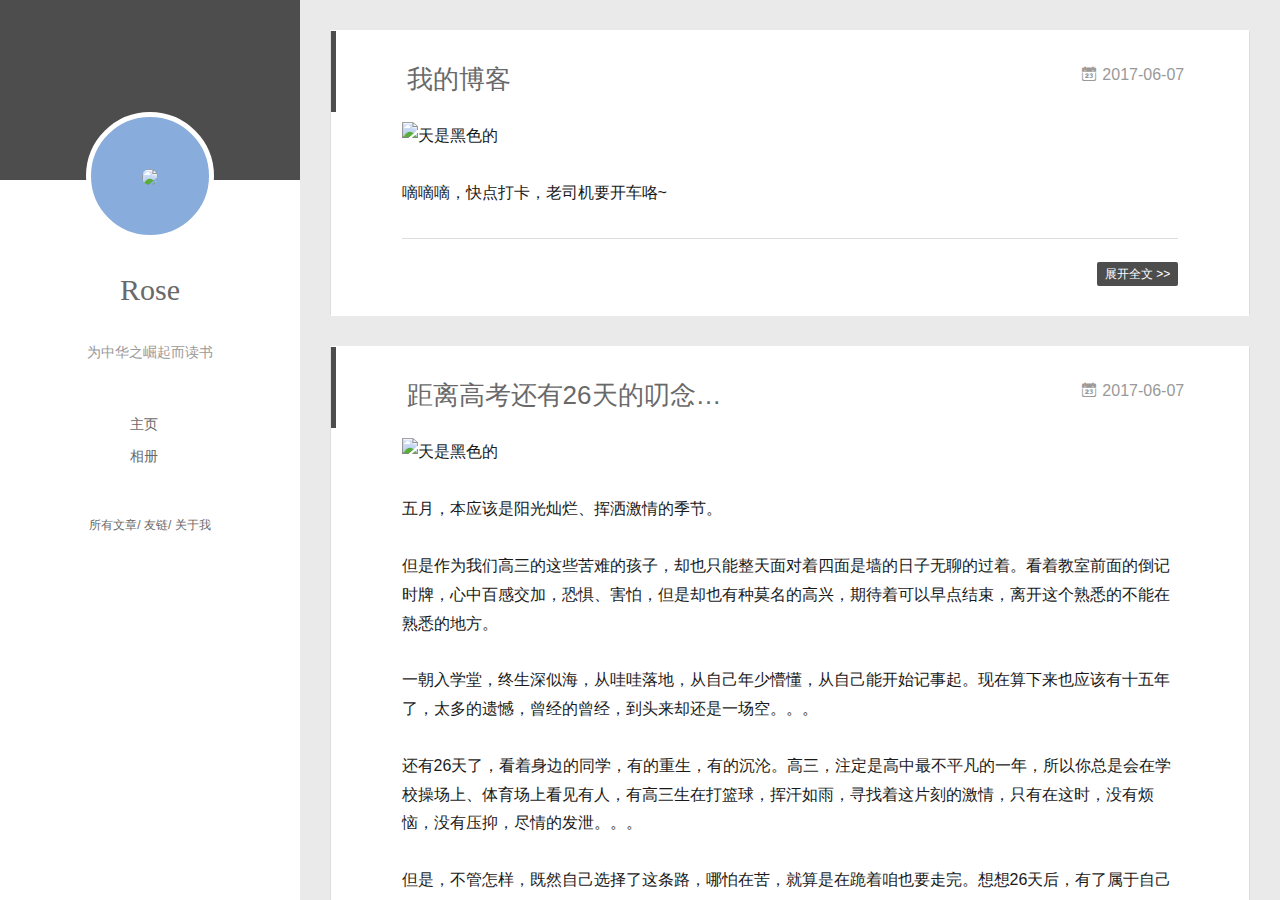
==== commit d8ab0dd9: "Site updated: 2017-06-10 13:36:20" ====
--- a/index.html
+++ b/index.html
@@ -208,6 +208,60 @@
 
 
   
+    <article id="post-距离高考还有26天的叨念" class="article article-type-post  article-index" itemscope itemprop="blogPost">
+  <div class="article-inner">
+    
+      <header class="article-header">
+        
+  
+    <h1 itemprop="name">
+      <a class="article-title" href="/2017/06/07/距离高考还有26天的叨念/">距离高考还有26天的叨念…</a>
+    </h1>
+  
+
+        
+        <a href="/2017/06/07/距离高考还有26天的叨念/" class="archive-article-date">
+  	<time datetime="2017-06-07T07:52:07.000Z" itemprop="datePublished"><i class="icon-calendar icon"></i>2017-06-07</time>
+</a>
+        
+      </header>
+    
+    <div class="article-entry" itemprop="articleBody">
+      
+        <p><img src="http://img.blog.csdn.net/20170607162119386?watermark/2/text/aHR0cDovL2Jsb2cuY3Nkbi5uZXQveGl4aXhpYXM=/font/5a6L5L2T/fontsize/400/fill/I0JBQkFCMA==/dissolve/70/gravity/SouthEast" alt="天是黑色的"></p>
+<p>五月，本应该是阳光灿烂、挥洒激情的季节。</p>
+<p>但是作为我们高三的这些苦难的孩子，却也只能整天面对着四面是墙的日子无聊的过着。看着教室前面的倒记时牌，心中百感交加，恐惧、害怕，但是却也有种莫名的高兴，期待着可以早点结束，离开这个熟悉的不能在熟悉的地方。</p>
+<p>一朝入学堂，终生深似海，从哇哇落地，从自己年少懵懂，从自己能开始记事起。现在算下来也应该有十五年了，太多的遗憾，曾经的曾经，到头来却还是一场空。。。</p>
+<p>还有26天了，看着身边的同学，有的重生，有的沉沦。高三，注定是高中最不平凡的一年，所以你总是会在学校操场上、体育场上看见有人，有高三生在打篮球，挥汗如雨，寻找着这片刻的激情，只有在这时，没有烦恼，没有压抑，尽情的发泄。。。          </p>
+<p>但是，不管怎样，既然自己选择了这条路，哪怕在苦，就算是在跪着咱也要走完。想想26天后，有了属于自己朝思暮想的长假，还可以睡懒觉，所以呢！现在咱努力，要让这最后的这些天过的充实，结果不管怎样，只要咱以后别后悔就行，高三的同学们，一起加油吧～COME ON～是男人，你就应该雄起！       </p>
+<p>最后祝所有的高三生能在最后那场战争上取得成功，抄起你那平凡的笔，写下不平凡的答卷，写下不平凡的一生。。。­</p>
+
+      
+
+      
+    </div>
+    <div class="article-info article-info-index">
+      
+      
+      
+
+      
+        <p class="article-more-link">
+          <a class="article-more-a" href="/2017/06/07/距离高考还有26天的叨念/">展开全文 >></a>
+        </p>
+      
+
+      
+      <div class="clearfix"></div>
+    </div>
+  </div>
+</article>
+
+
+
+
+
+  
     <article id="post-springmvc使用redis连接池" class="article article-type-post  article-index" itemscope itemprop="blogPost">
   <div class="article-inner">
     
@@ -259,60 +313,6 @@
       
         <p class="article-more-link">
           <a class="article-more-a" href="/2017/06/07/springmvc使用redis连接池/">展开全文 >></a>
-        </p>
-      
-
-      
-      <div class="clearfix"></div>
-    </div>
-  </div>
-</article>
-
-
-
-
-
-  
-    <article id="post-距离高考还有26天的叨念" class="article article-type-post  article-index" itemscope itemprop="blogPost">
-  <div class="article-inner">
-    
-      <header class="article-header">
-        
-  
-    <h1 itemprop="name">
-      <a class="article-title" href="/2017/06/07/距离高考还有26天的叨念/">距离高考还有26天的叨念…</a>
-    </h1>
-  
-
-        
-        <a href="/2017/06/07/距离高考还有26天的叨念/" class="archive-article-date">
-  	<time datetime="2017-06-07T07:52:07.000Z" itemprop="datePublished"><i class="icon-calendar icon"></i>2017-06-07</time>
-</a>
-        
-      </header>
-    
-    <div class="article-entry" itemprop="articleBody">
-      
-        <p><img src="http://img.blog.csdn.net/20170607162119386?watermark/2/text/aHR0cDovL2Jsb2cuY3Nkbi5uZXQveGl4aXhpYXM=/font/5a6L5L2T/fontsize/400/fill/I0JBQkFCMA==/dissolve/70/gravity/SouthEast" alt="天是黑色的"></p>
-<p>五月，本应该是阳光灿烂、挥洒激情的季节。</p>
-<p>但是作为我们高三的这些苦难的孩子，却也只能整天面对着四面是墙的日子无聊的过着。看着教室前面的倒记时牌，心中百感交加，恐惧、害怕，但是却也有种莫名的高兴，期待着可以早点结束，离开这个熟悉的不能在熟悉的地方。</p>
-<p>一朝入学堂，终生深似海，从哇哇落地，从自己年少懵懂，从自己能开始记事起。现在算下来也应该有十五年了，太多的遗憾，曾经的曾经，到头来却还是一场空。。。</p>
-<p>还有26天了，看着身边的同学，有的重生，有的沉沦。高三，注定是高中最不平凡的一年，所以你总是会在学校操场上、体育场上看见有人，有高三生在打篮球，挥汗如雨，寻找着这片刻的激情，只有在这时，没有烦恼，没有压抑，尽情的发泄。。。          </p>
-<p>但是，不管怎样，既然自己选择了这条路，哪怕在苦，就算是在跪着咱也要走完。想想26天后，有了属于自己朝思暮想的长假，还可以睡懒觉，所以呢！现在咱努力，要让这最后的这些天过的充实，结果不管怎样，只要咱以后别后悔就行，高三的同学们，一起加油吧～COME ON～是男人，你就应该雄起！       </p>
-<p>最后祝所有的高三生能在最后那场战争上取得成功，抄起你那平凡的笔，写下不平凡的答卷，写下不平凡的一生。。。­</p>
-
-      
-
-      
-    </div>
-    <div class="article-info article-info-index">
-      
-      
-      
-
-      
-        <p class="article-more-link">
-          <a class="article-more-a" href="/2017/06/07/距离高考还有26天的叨念/">展开全文 >></a>
         </p>
       
 
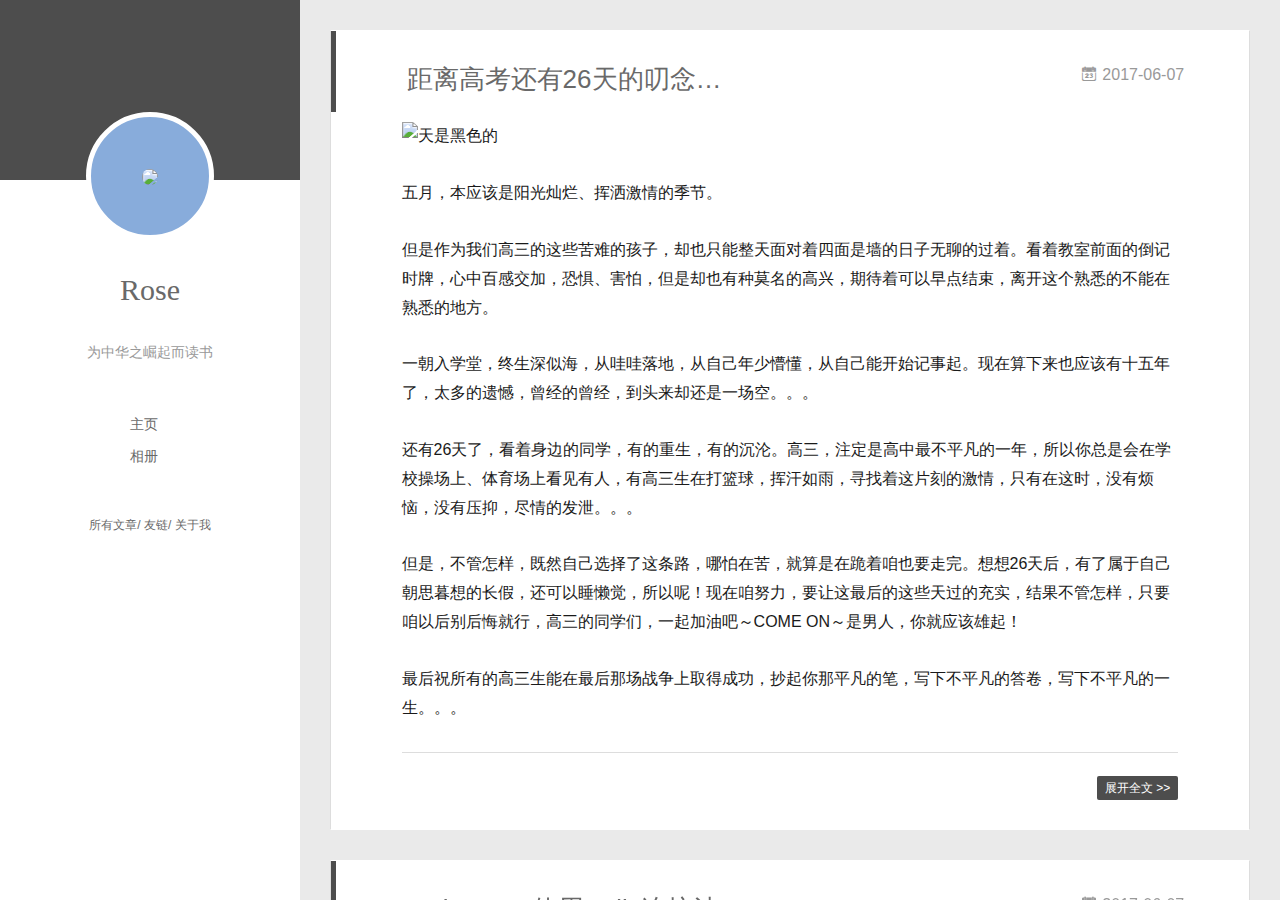
==== commit 917405fb: "Site updated: 2017-06-10 13:37:43" ====
--- a/index.html
+++ b/index.html
@@ -159,55 +159,6 @@
           <div id="js-content" class="content-ll">
             
   
-    <article id="post-我的博客" class="article article-type-post  article-index" itemscope itemprop="blogPost">
-  <div class="article-inner">
-    
-      <header class="article-header">
-        
-  
-    <h1 itemprop="name">
-      <a class="article-title" href="/2017/06/07/我的博客/">我的博客</a>
-    </h1>
-  
-
-        
-        <a href="/2017/06/07/我的博客/" class="archive-article-date">
-  	<time datetime="2017-06-07T07:52:07.000Z" itemprop="datePublished"><i class="icon-calendar icon"></i>2017-06-07</time>
-</a>
-        
-      </header>
-    
-    <div class="article-entry" itemprop="articleBody">
-      
-        <p><img src="http://or6ahc8gl.bkt.clouddn.com/20150116_9f513b3c2cc00fd066b4bbe339ff9fe0.png" alt="天是黑色的"></p>
-<p>嘀嘀嘀，快点打卡，老司机要开车咯~</p>
-
-      
-
-      
-    </div>
-    <div class="article-info article-info-index">
-      
-      
-      
-
-      
-        <p class="article-more-link">
-          <a class="article-more-a" href="/2017/06/07/我的博客/">展开全文 >></a>
-        </p>
-      
-
-      
-      <div class="clearfix"></div>
-    </div>
-  </div>
-</article>
-
-
-
-
-
-  
     <article id="post-距离高考还有26天的叨念" class="article article-type-post  article-index" itemscope itemprop="blogPost">
   <div class="article-inner">
     
@@ -313,6 +264,55 @@
       
         <p class="article-more-link">
           <a class="article-more-a" href="/2017/06/07/springmvc使用redis连接池/">展开全文 >></a>
+        </p>
+      
+
+      
+      <div class="clearfix"></div>
+    </div>
+  </div>
+</article>
+
+
+
+
+
+  
+    <article id="post-我的博客" class="article article-type-post  article-index" itemscope itemprop="blogPost">
+  <div class="article-inner">
+    
+      <header class="article-header">
+        
+  
+    <h1 itemprop="name">
+      <a class="article-title" href="/2017/06/07/我的博客/">我的博客</a>
+    </h1>
+  
+
+        
+        <a href="/2017/06/07/我的博客/" class="archive-article-date">
+  	<time datetime="2017-06-07T07:52:07.000Z" itemprop="datePublished"><i class="icon-calendar icon"></i>2017-06-07</time>
+</a>
+        
+      </header>
+    
+    <div class="article-entry" itemprop="articleBody">
+      
+        <p><img src="http://or6ahc8gl.bkt.clouddn.com/20150116_9f513b3c2cc00fd066b4bbe339ff9fe0.png" alt="天是黑色的"></p>
+<p>嘀嘀嘀，快点打卡，老司机要开车咯~</p>
+
+      
+
+      
+    </div>
+    <div class="article-info article-info-index">
+      
+      
+      
+
+      
+        <p class="article-more-link">
+          <a class="article-more-a" href="/2017/06/07/我的博客/">展开全文 >></a>
         </p>
       
 
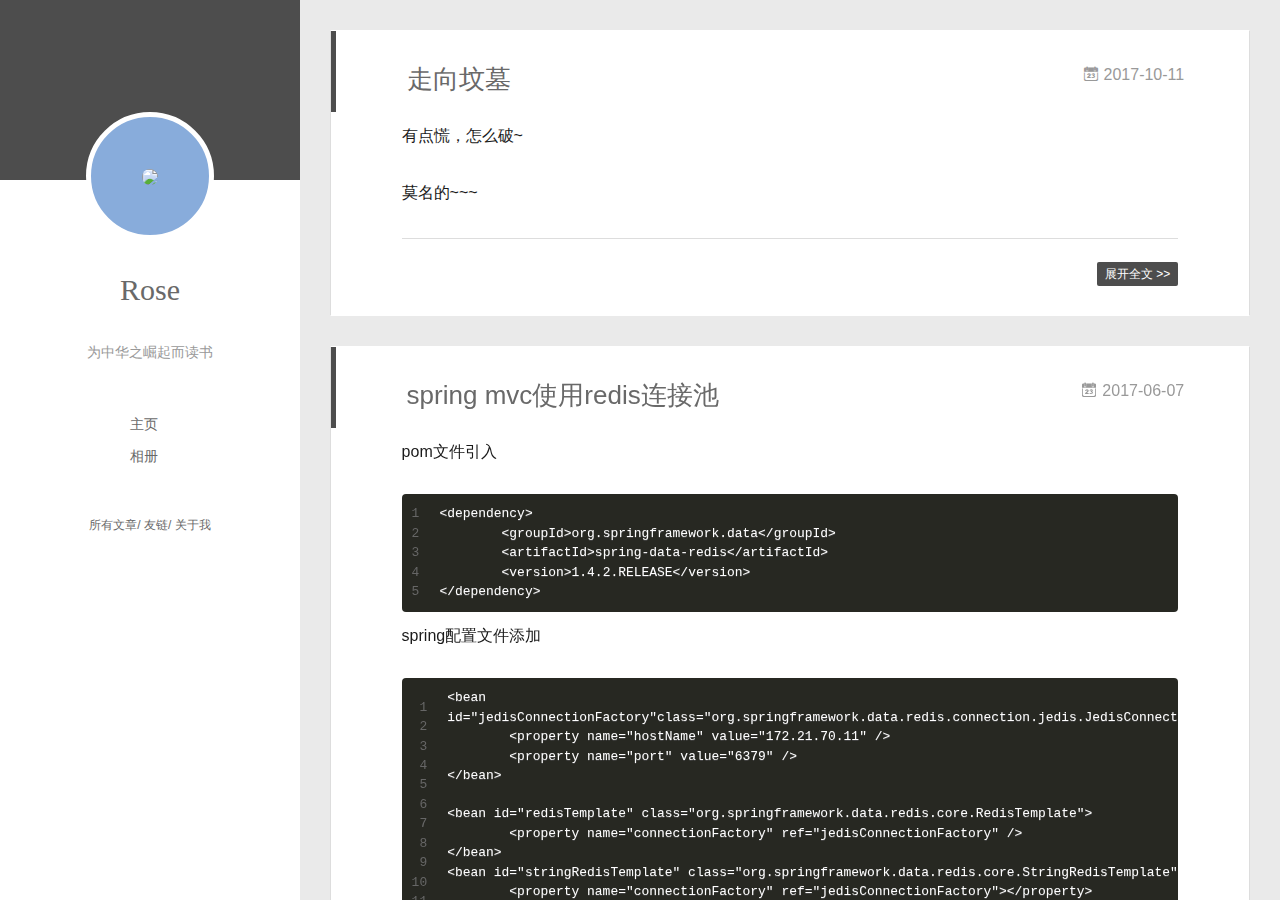
==== commit f812e370: "Site updated: 2017-10-11 14:50:26" ====
--- a/index.html
+++ b/index.html
@@ -159,33 +159,28 @@
           <div id="js-content" class="content-ll">
             
   
-    <article id="post-距离高考还有26天的叨念" class="article article-type-post  article-index" itemscope itemprop="blogPost">
+    <article id="post-走向坟墓" class="article article-type-post  article-index" itemscope itemprop="blogPost">
   <div class="article-inner">
     
       <header class="article-header">
         
   
     <h1 itemprop="name">
-      <a class="article-title" href="/2017/06/07/距离高考还有26天的叨念/">距离高考还有26天的叨念…</a>
+      <a class="article-title" href="/2017/10/11/走向坟墓/">走向坟墓</a>
     </h1>
   
 
         
-        <a href="/2017/06/07/距离高考还有26天的叨念/" class="archive-article-date">
-  	<time datetime="2017-06-07T07:52:07.000Z" itemprop="datePublished"><i class="icon-calendar icon"></i>2017-06-07</time>
+        <a href="/2017/10/11/走向坟墓/" class="archive-article-date">
+  	<time datetime="2017-10-11T06:48:41.000Z" itemprop="datePublished"><i class="icon-calendar icon"></i>2017-10-11</time>
 </a>
         
       </header>
     
     <div class="article-entry" itemprop="articleBody">
       
-        <p><img src="http://img.blog.csdn.net/20170607162119386?watermark/2/text/aHR0cDovL2Jsb2cuY3Nkbi5uZXQveGl4aXhpYXM=/font/5a6L5L2T/fontsize/400/fill/I0JBQkFCMA==/dissolve/70/gravity/SouthEast" alt="天是黑色的"></p>
-<p>五月，本应该是阳光灿烂、挥洒激情的季节。</p>
-<p>但是作为我们高三的这些苦难的孩子，却也只能整天面对着四面是墙的日子无聊的过着。看着教室前面的倒记时牌，心中百感交加，恐惧、害怕，但是却也有种莫名的高兴，期待着可以早点结束，离开这个熟悉的不能在熟悉的地方。</p>
-<p>一朝入学堂，终生深似海，从哇哇落地，从自己年少懵懂，从自己能开始记事起。现在算下来也应该有十五年了，太多的遗憾，曾经的曾经，到头来却还是一场空。。。</p>
-<p>还有26天了，看着身边的同学，有的重生，有的沉沦。高三，注定是高中最不平凡的一年，所以你总是会在学校操场上、体育场上看见有人，有高三生在打篮球，挥汗如雨，寻找着这片刻的激情，只有在这时，没有烦恼，没有压抑，尽情的发泄。。。          </p>
-<p>但是，不管怎样，既然自己选择了这条路，哪怕在苦，就算是在跪着咱也要走完。想想26天后，有了属于自己朝思暮想的长假，还可以睡懒觉，所以呢！现在咱努力，要让这最后的这些天过的充实，结果不管怎样，只要咱以后别后悔就行，高三的同学们，一起加油吧～COME ON～是男人，你就应该雄起！       </p>
-<p>最后祝所有的高三生能在最后那场战争上取得成功，抄起你那平凡的笔，写下不平凡的答卷，写下不平凡的一生。。。­</p>
+        <p>有点慌，怎么破~</p>
+<p>莫名的~~~</p>
 
       
 
@@ -198,7 +193,7 @@
 
       
         <p class="article-more-link">
-          <a class="article-more-a" href="/2017/06/07/距离高考还有26天的叨念/">展开全文 >></a>
+          <a class="article-more-a" href="/2017/10/11/走向坟墓/">展开全文 >></a>
         </p>
       
 
@@ -313,6 +308,60 @@
       
         <p class="article-more-link">
           <a class="article-more-a" href="/2017/06/07/我的博客/">展开全文 >></a>
+        </p>
+      
+
+      
+      <div class="clearfix"></div>
+    </div>
+  </div>
+</article>
+
+
+
+
+
+  
+    <article id="post-距离高考还有26天的叨念" class="article article-type-post  article-index" itemscope itemprop="blogPost">
+  <div class="article-inner">
+    
+      <header class="article-header">
+        
+  
+    <h1 itemprop="name">
+      <a class="article-title" href="/2017/06/07/距离高考还有26天的叨念/">距离高考还有26天的叨念…</a>
+    </h1>
+  
+
+        
+        <a href="/2017/06/07/距离高考还有26天的叨念/" class="archive-article-date">
+  	<time datetime="2017-06-07T07:52:07.000Z" itemprop="datePublished"><i class="icon-calendar icon"></i>2017-06-07</time>
+</a>
+        
+      </header>
+    
+    <div class="article-entry" itemprop="articleBody">
+      
+        <p><img src="http://img.blog.csdn.net/20170607162119386?watermark/2/text/aHR0cDovL2Jsb2cuY3Nkbi5uZXQveGl4aXhpYXM=/font/5a6L5L2T/fontsize/400/fill/I0JBQkFCMA==/dissolve/70/gravity/SouthEast" alt="天是黑色的"></p>
+<p>五月，本应该是阳光灿烂、挥洒激情的季节。</p>
+<p>但是作为我们高三的这些苦难的孩子，却也只能整天面对着四面是墙的日子无聊的过着。看着教室前面的倒记时牌，心中百感交加，恐惧、害怕，但是却也有种莫名的高兴，期待着可以早点结束，离开这个熟悉的不能在熟悉的地方。</p>
+<p>一朝入学堂，终生深似海，从哇哇落地，从自己年少懵懂，从自己能开始记事起。现在算下来也应该有十五年了，太多的遗憾，曾经的曾经，到头来却还是一场空。。。</p>
+<p>还有26天了，看着身边的同学，有的重生，有的沉沦。高三，注定是高中最不平凡的一年，所以你总是会在学校操场上、体育场上看见有人，有高三生在打篮球，挥汗如雨，寻找着这片刻的激情，只有在这时，没有烦恼，没有压抑，尽情的发泄。。。          </p>
+<p>但是，不管怎样，既然自己选择了这条路，哪怕在苦，就算是在跪着咱也要走完。想想26天后，有了属于自己朝思暮想的长假，还可以睡懒觉，所以呢！现在咱努力，要让这最后的这些天过的充实，结果不管怎样，只要咱以后别后悔就行，高三的同学们，一起加油吧～COME ON～是男人，你就应该雄起！       </p>
+<p>最后祝所有的高三生能在最后那场战争上取得成功，抄起你那平凡的笔，写下不平凡的答卷，写下不平凡的一生。。。­</p>
+
+      
+
+      
+    </div>
+    <div class="article-info article-info-index">
+      
+      
+      
+
+      
+        <p class="article-more-link">
+          <a class="article-more-a" href="/2017/06/07/距离高考还有26天的叨念/">展开全文 >></a>
         </p>
       
 
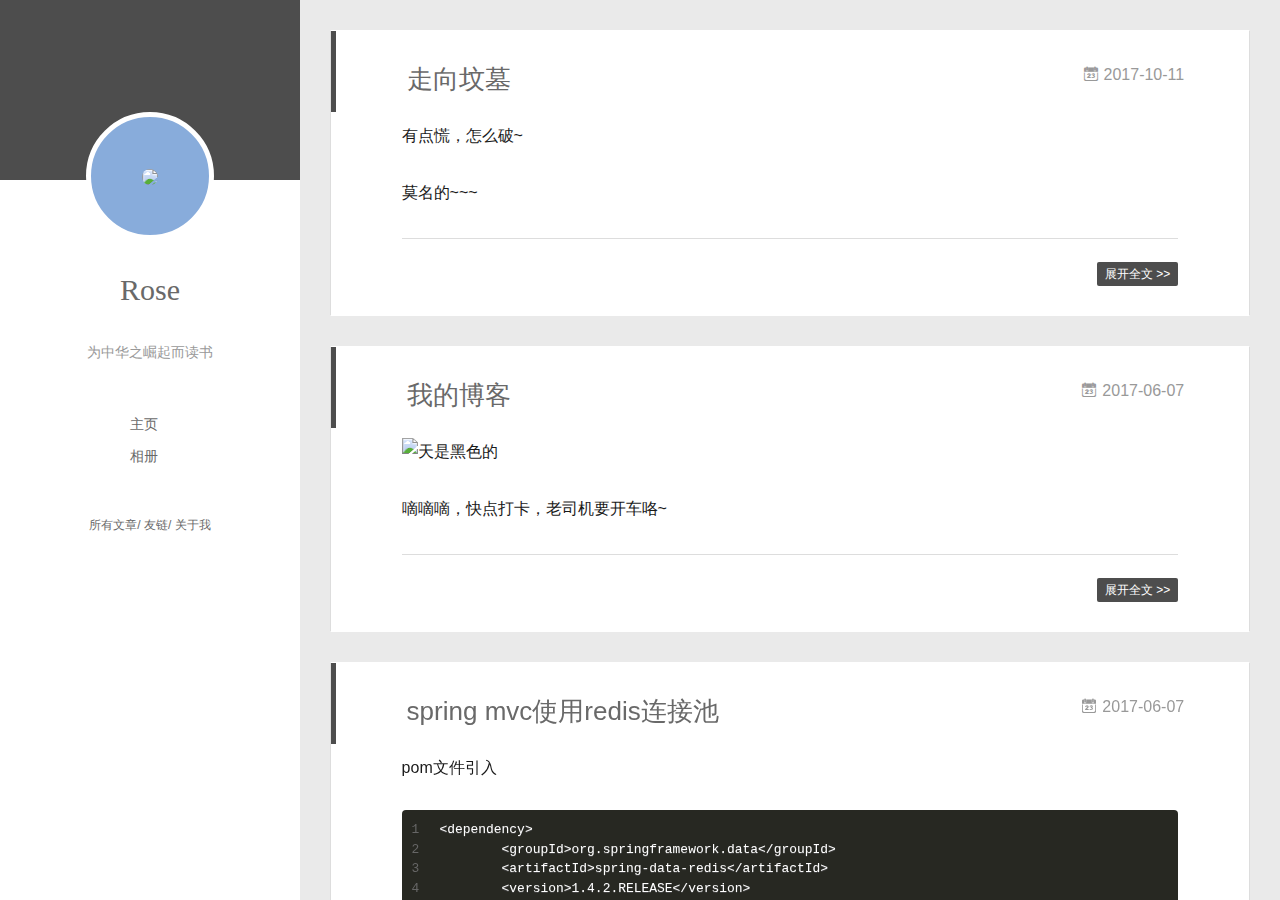
==== commit 67f816eb: "Site updated: 2017-10-11 15:03:23" ====
--- a/index.html
+++ b/index.html
@@ -208,6 +208,55 @@
 
 
   
+    <article id="post-我的博客" class="article article-type-post  article-index" itemscope itemprop="blogPost">
+  <div class="article-inner">
+    
+      <header class="article-header">
+        
+  
+    <h1 itemprop="name">
+      <a class="article-title" href="/2017/06/07/我的博客/">我的博客</a>
+    </h1>
+  
+
+        
+        <a href="/2017/06/07/我的博客/" class="archive-article-date">
+  	<time datetime="2017-06-07T07:52:07.000Z" itemprop="datePublished"><i class="icon-calendar icon"></i>2017-06-07</time>
+</a>
+        
+      </header>
+    
+    <div class="article-entry" itemprop="articleBody">
+      
+        <p><img src="http://or6ahc8gl.bkt.clouddn.com/20150116_9f513b3c2cc00fd066b4bbe339ff9fe0.png" alt="天是黑色的"></p>
+<p>嘀嘀嘀，快点打卡，老司机要开车咯~</p>
+
+      
+
+      
+    </div>
+    <div class="article-info article-info-index">
+      
+      
+      
+
+      
+        <p class="article-more-link">
+          <a class="article-more-a" href="/2017/06/07/我的博客/">展开全文 >></a>
+        </p>
+      
+
+      
+      <div class="clearfix"></div>
+    </div>
+  </div>
+</article>
+
+
+
+
+
+  
     <article id="post-springmvc使用redis连接池" class="article article-type-post  article-index" itemscope itemprop="blogPost">
   <div class="article-inner">
     
@@ -259,55 +308,6 @@
       
         <p class="article-more-link">
           <a class="article-more-a" href="/2017/06/07/springmvc使用redis连接池/">展开全文 >></a>
-        </p>
-      
-
-      
-      <div class="clearfix"></div>
-    </div>
-  </div>
-</article>
-
-
-
-
-
-  
-    <article id="post-我的博客" class="article article-type-post  article-index" itemscope itemprop="blogPost">
-  <div class="article-inner">
-    
-      <header class="article-header">
-        
-  
-    <h1 itemprop="name">
-      <a class="article-title" href="/2017/06/07/我的博客/">我的博客</a>
-    </h1>
-  
-
-        
-        <a href="/2017/06/07/我的博客/" class="archive-article-date">
-  	<time datetime="2017-06-07T07:52:07.000Z" itemprop="datePublished"><i class="icon-calendar icon"></i>2017-06-07</time>
-</a>
-        
-      </header>
-    
-    <div class="article-entry" itemprop="articleBody">
-      
-        <p><img src="http://or6ahc8gl.bkt.clouddn.com/20150116_9f513b3c2cc00fd066b4bbe339ff9fe0.png" alt="天是黑色的"></p>
-<p>嘀嘀嘀，快点打卡，老司机要开车咯~</p>
-
-      
-
-      
-    </div>
-    <div class="article-info article-info-index">
-      
-      
-      
-
-      
-        <p class="article-more-link">
-          <a class="article-more-a" href="/2017/06/07/我的博客/">展开全文 >></a>
         </p>
       
 
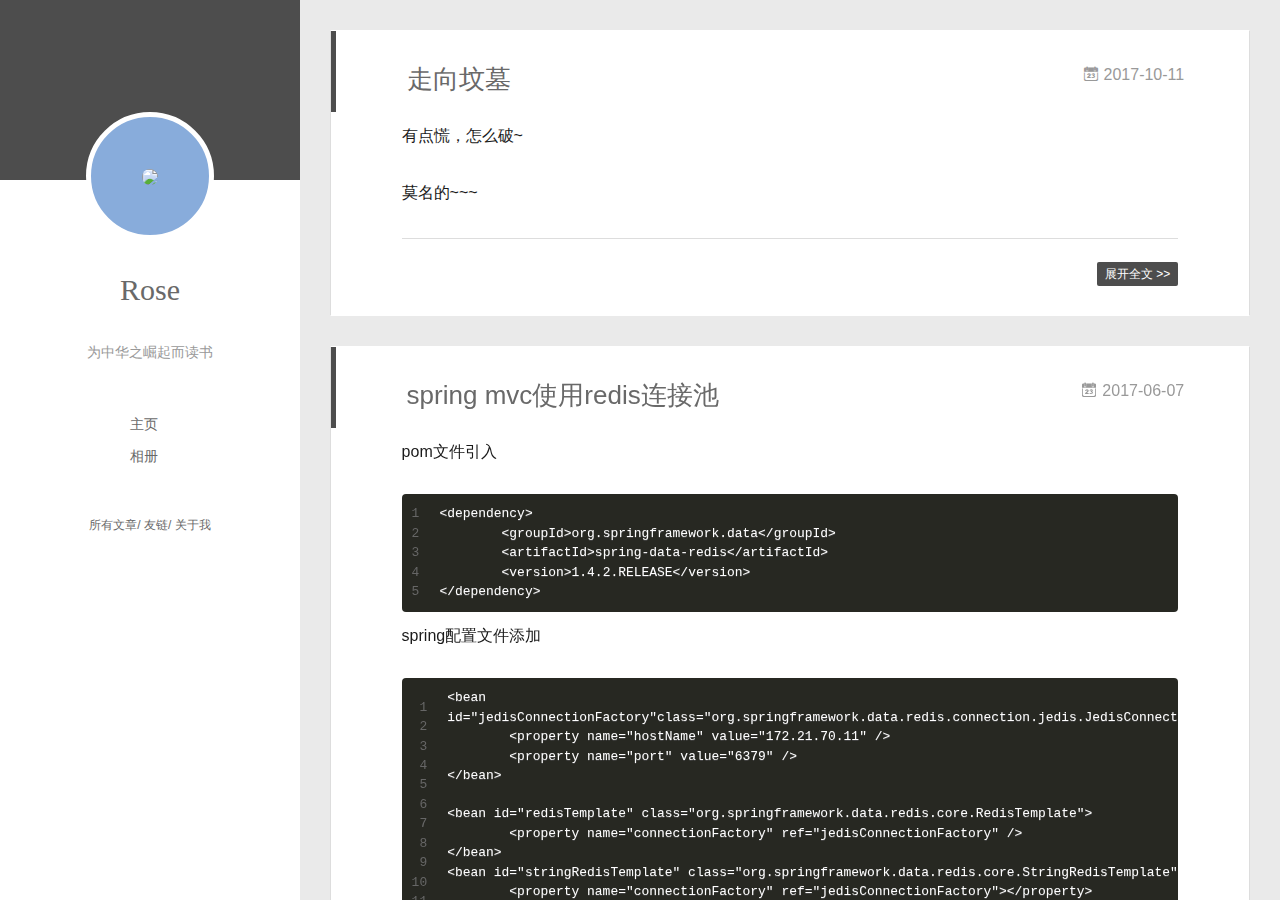
==== commit bfb145cb: "Site updated: 2017-10-11 15:16:11" ====
--- a/index.html
+++ b/index.html
@@ -90,7 +90,7 @@
 		</nav>-->
 		<!--开启网易云播放器-->
 		<nav class="header-music">
-			<iframe frameborder="no" border="0" marginwidth="0" marginheight="0" width="100%" height="86" src="//music.163.com/outchain/player?type=2&id=21151698&auto=1&height=66"></iframe>
+			<iframe frameborder="no" border="0" marginwidth="0" marginheight="0" width="100%" height="86" src="//music.163.com/outchain/player?type=2&id=482395261&auto=1&height=66"></iframe>
 		</nav>
 	</header>		
 </div>
@@ -208,55 +208,6 @@
 
 
   
-    <article id="post-我的博客" class="article article-type-post  article-index" itemscope itemprop="blogPost">
-  <div class="article-inner">
-    
-      <header class="article-header">
-        
-  
-    <h1 itemprop="name">
-      <a class="article-title" href="/2017/06/07/我的博客/">我的博客</a>
-    </h1>
-  
-
-        
-        <a href="/2017/06/07/我的博客/" class="archive-article-date">
-  	<time datetime="2017-06-07T07:52:07.000Z" itemprop="datePublished"><i class="icon-calendar icon"></i>2017-06-07</time>
-</a>
-        
-      </header>
-    
-    <div class="article-entry" itemprop="articleBody">
-      
-        <p><img src="http://or6ahc8gl.bkt.clouddn.com/20150116_9f513b3c2cc00fd066b4bbe339ff9fe0.png" alt="天是黑色的"></p>
-<p>嘀嘀嘀，快点打卡，老司机要开车咯~</p>
-
-      
-
-      
-    </div>
-    <div class="article-info article-info-index">
-      
-      
-      
-
-      
-        <p class="article-more-link">
-          <a class="article-more-a" href="/2017/06/07/我的博客/">展开全文 >></a>
-        </p>
-      
-
-      
-      <div class="clearfix"></div>
-    </div>
-  </div>
-</article>
-
-
-
-
-
-  
     <article id="post-springmvc使用redis连接池" class="article article-type-post  article-index" itemscope itemprop="blogPost">
   <div class="article-inner">
     
@@ -308,6 +259,55 @@
       
         <p class="article-more-link">
           <a class="article-more-a" href="/2017/06/07/springmvc使用redis连接池/">展开全文 >></a>
+        </p>
+      
+
+      
+      <div class="clearfix"></div>
+    </div>
+  </div>
+</article>
+
+
+
+
+
+  
+    <article id="post-我的博客" class="article article-type-post  article-index" itemscope itemprop="blogPost">
+  <div class="article-inner">
+    
+      <header class="article-header">
+        
+  
+    <h1 itemprop="name">
+      <a class="article-title" href="/2017/06/07/我的博客/">我的博客</a>
+    </h1>
+  
+
+        
+        <a href="/2017/06/07/我的博客/" class="archive-article-date">
+  	<time datetime="2017-06-07T07:52:07.000Z" itemprop="datePublished"><i class="icon-calendar icon"></i>2017-06-07</time>
+</a>
+        
+      </header>
+    
+    <div class="article-entry" itemprop="articleBody">
+      
+        <p><img src="http://or6ahc8gl.bkt.clouddn.com/20150116_9f513b3c2cc00fd066b4bbe339ff9fe0.png" alt="天是黑色的"></p>
+<p>嘀嘀嘀，快点打卡，老司机要开车咯~</p>
+
+      
+
+      
+    </div>
+    <div class="article-info article-info-index">
+      
+      
+      
+
+      
+        <p class="article-more-link">
+          <a class="article-more-a" href="/2017/06/07/我的博客/">展开全文 >></a>
         </p>
       
 
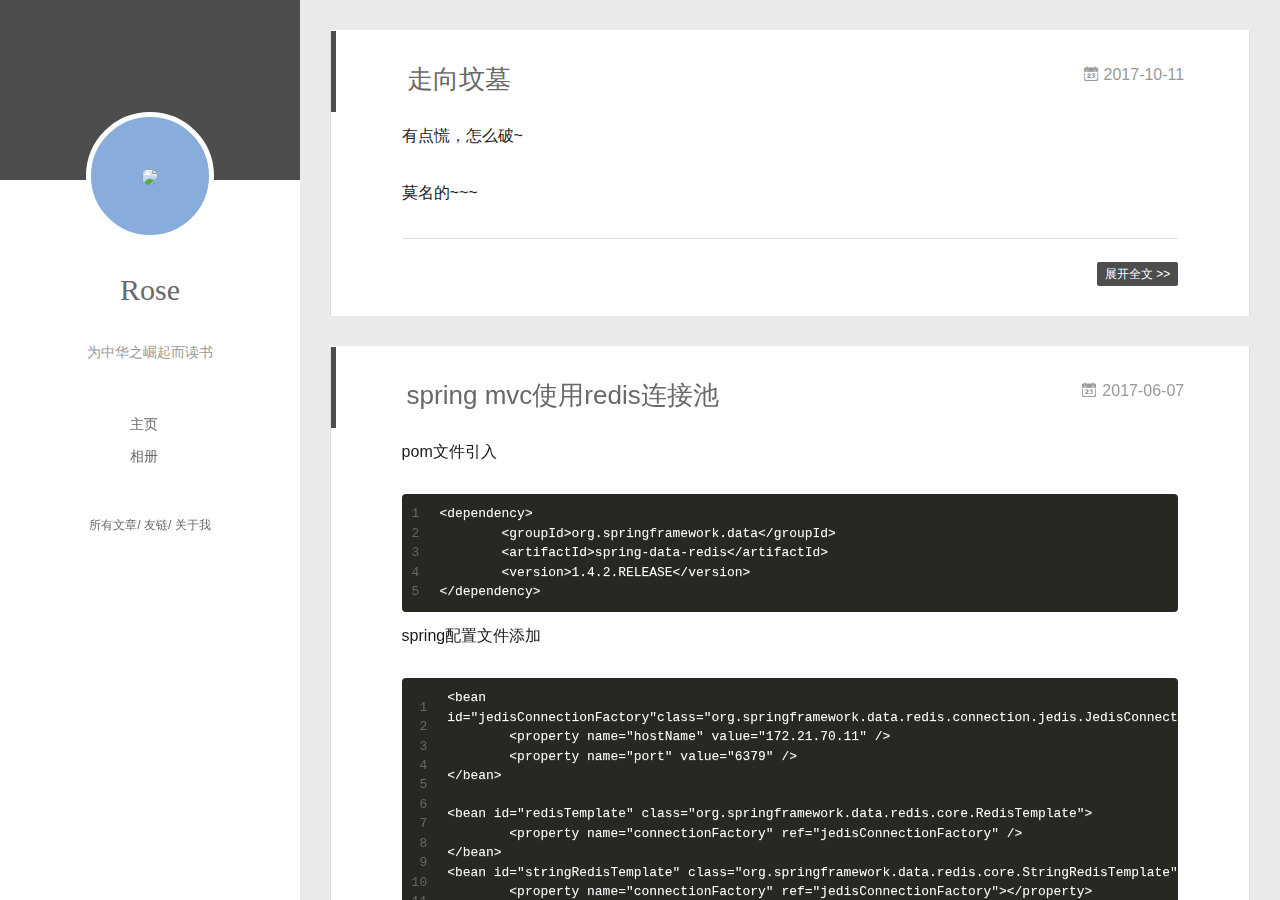
==== commit 3f426485: "Update index.html" ====
--- a/index.html
+++ b/index.html
@@ -90,7 +90,7 @@
 		</nav>-->
 		<!--开启网易云播放器-->
 		<nav class="header-music">
-			<iframe frameborder="no" border="0" marginwidth="0" marginheight="0" width="100%" height="86" src="//music.163.com/outchain/player?type=2&id=482395261&auto=1&height=66"></iframe>
+			<iframe frameborder="no" border="0" marginwidth="0" marginheight="0" width=330 height=86 src="//music.163.com/outchain/player?type=2&id=78266&auto=1&height=66"></iframe>
 		</nav>
 	</header>		
 </div>
@@ -608,4 +608,4 @@
 </div>
   </div>
 </body>
-</html>+</html>
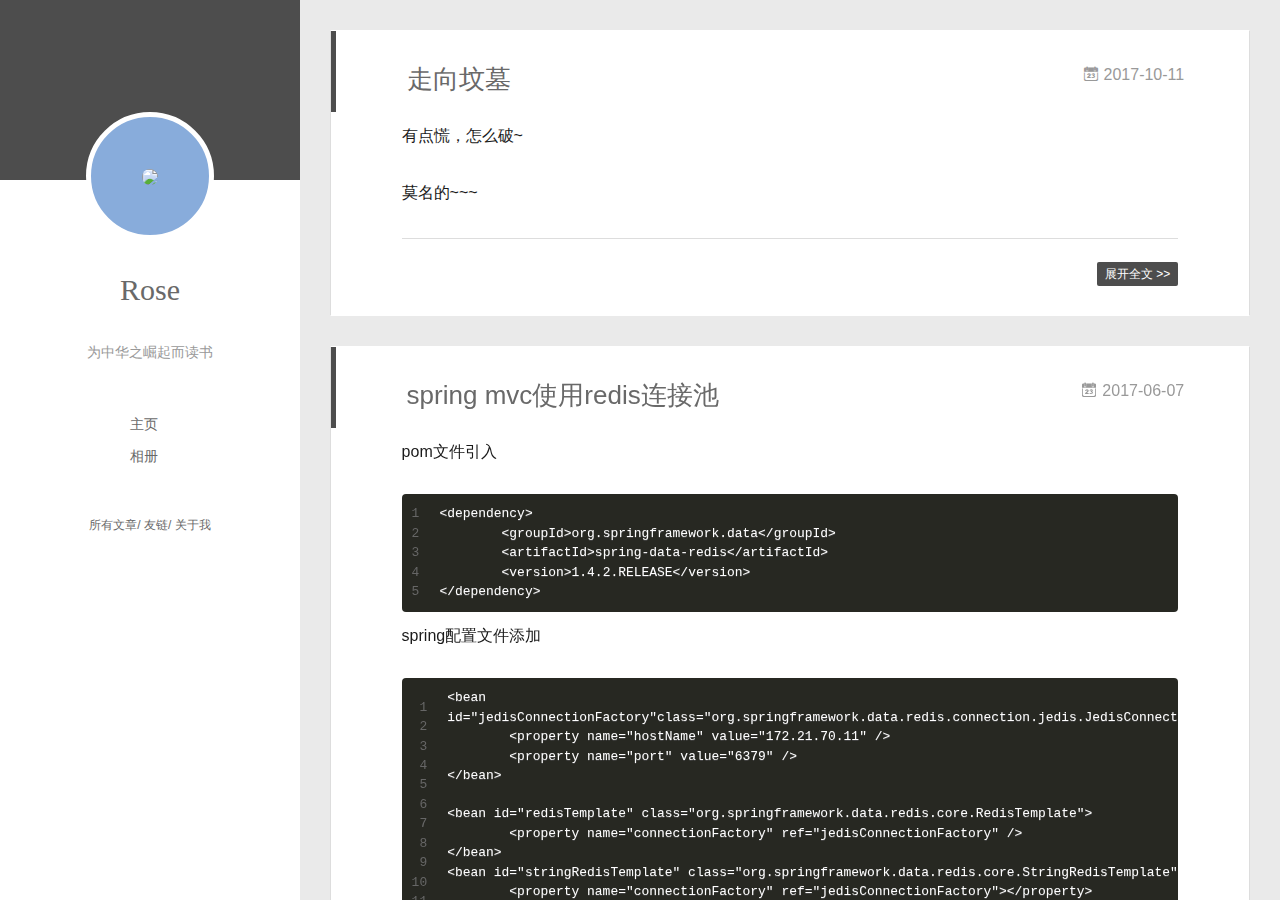
==== commit 4b0cdde9: "Update index.html" ====
--- a/index.html
+++ b/index.html
@@ -90,7 +90,7 @@
 		</nav>-->
 		<!--开启网易云播放器-->
 		<nav class="header-music">
-			<iframe frameborder="no" border="0" marginwidth="0" marginheight="0" width=330 height=86 src="//music.163.com/outchain/player?type=2&id=78266&auto=1&height=66"></iframe>
+			<iframe frameborder="no" border="0" marginwidth="0" marginheight="0" width='100%' height=86 src="//music.163.com/outchain/player?type=2&id=78266&auto=1&height=66"></iframe>
 		</nav>
 	</header>		
 </div>
